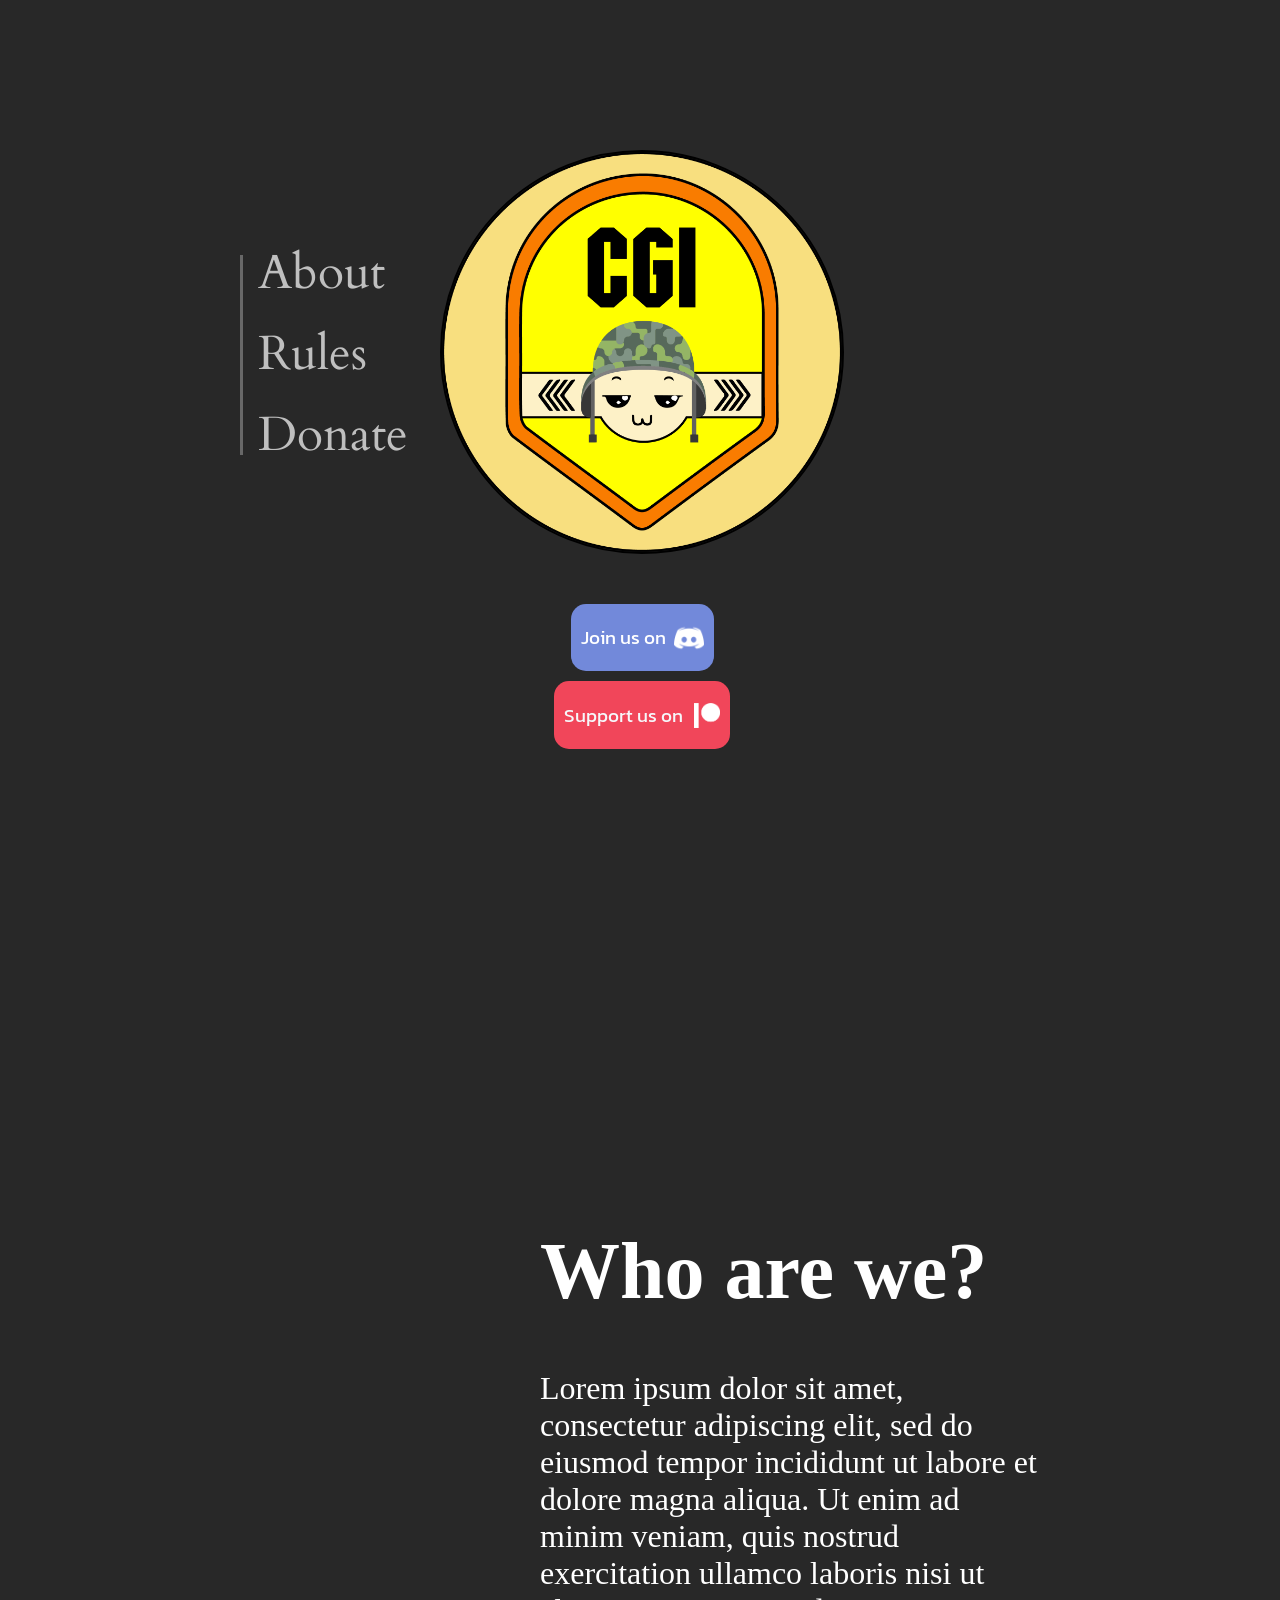
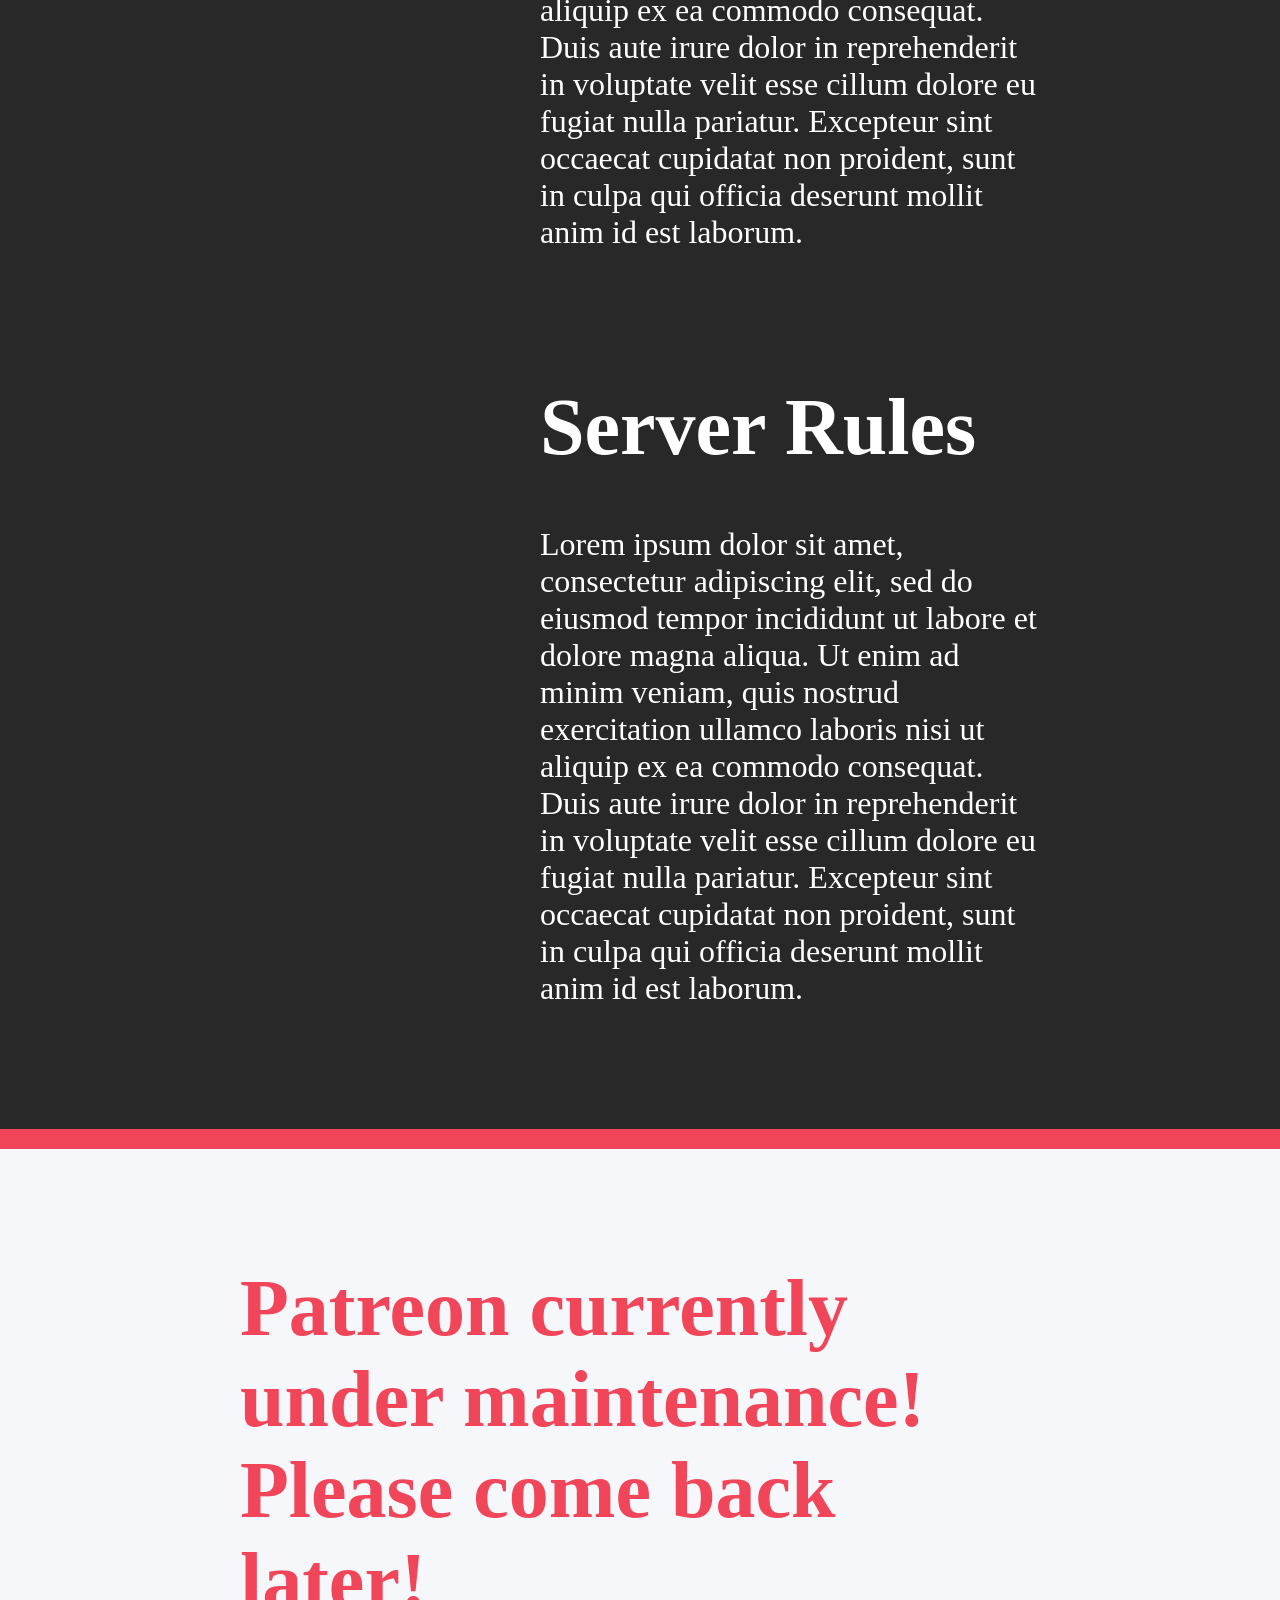
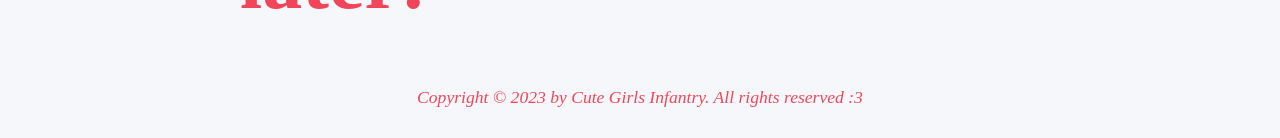
==== index.html @ 4879b79c "Initial commit" ====
<!DOCTYPE html>
<html>

<head>
	<meta http-equiv="content-type" content="text/html; charset=UTF-8" />
	<meta name="keywords" content="" />
	<meta name="description" content="" />
	<link rel='stylesheet' href='style.css'>
	<link rel="stylesheet" href="https://cdnjs.cloudflare.com/ajax/libs/font-awesome/4.7.0/css/font-awesome.min.css">
	<link rel="preconnect" href="https://fonts.googleapis.com">
	<link rel="preconnect" href="https://fonts.gstatic.com" crossorigin>
	<link href="https://fonts.googleapis.com/css2?family=Cardo:wght@400;700&family=Kanit&display=swap" rel="stylesheet">
	<script src="script.js"></script>
	<title>Cute Girls Infantry</title>
	<link rel='icon' href="cgi_logo.png">
</head>

<body>
	<div id='main'>
		<!--Progress bar marking scroll position and navigation bar.-->
		<p id="scroll_message">Scroll down for more...</p>
		<div id="NAV">
			<div id="ProgBar">
				<div id="ProgMarker"></div>
			</div>
			<nav id="nav-bar">
				<a class="nav-link" href="#About_Section">About</a>
				<a class="nav-link" href="#Rules_Section">Rules</a>
				<a class="nav-link" href="#Patreon_Section">Donate</a>
			</nav>
		</div>

		<!--Contains the logo and the discord button.-->
		<div id="Logo_Section">
			<a href="steam://rungameid/393380// +connect 148.251.50.244:7787" id='logolink'>
				<img src="cgi_logo.png" id="cgilogo" loading="lazy">
			</a>
			<a href="https://discord.gg/nPWeBhBh7z" id="discordlink" onmouseover="discordHover()" onmouseout="discordLeave()">
				<div id="discordbutton">
					<p>Join us on</p>
					<img src="discord.png" id="discordlogo">
				</div>
			</a>
			<a href="https://www.patreon.com/cutegirlsinfantry" id="patreonlink">
				<div id="patreonbutton">
					<p>Support us on</p>
					<img src="patreon.png" id="patreonlogo">
				</div>
			</a>
		</div>

		<div id='About_Section' class='main-section'>
			<h1>Who are we?</h1>
			<p>Lorem ipsum dolor sit amet, consectetur adipiscing elit, sed do eiusmod tempor incididunt ut labore et dolore
				magna aliqua. Ut enim ad minim veniam, quis nostrud exercitation ullamco laboris nisi ut aliquip ex ea commodo
				consequat. Duis aute irure dolor in reprehenderit in voluptate velit esse cillum dolore eu fugiat nulla
				pariatur.
				Excepteur sint occaecat cupidatat non proident, sunt in culpa qui officia deserunt mollit anim id est laborum.
			</p>
		</div>

		<div id='Rules_Section' class='main-section'>
			<h1>Server Rules</h1>
			<p>Lorem ipsum dolor sit amet, consectetur adipiscing elit, sed do eiusmod tempor incididunt ut labore et dolore
				magna aliqua. Ut enim ad minim veniam, quis nostrud exercitation ullamco laboris nisi ut aliquip ex ea commodo
				consequat. Duis aute irure dolor in reprehenderit in voluptate velit esse cillum dolore eu fugiat nulla
				pariatur.
				Excepteur sint occaecat cupidatat non proident, sunt in culpa qui officia deserunt mollit anim id est laborum.
			</p>
		</div>
	</div>
	<footer id="Patreon_Section">
		<div id="footer_information">
			<h1>Patreon currently under maintenance! Please come back later!</h1>
		</div>
		<address>Copyright © 2023 by Cute Girls Infantry. All rights reserved :3</address>
	</footer>
</body>

<!--https://discord.gg/nPWeBhBh7z-->

</html>
---- style.css ----
:root {
	--background1: #282828;
	--main: #fec40b;
	--accent1: #FFCC24;
	--accent2: #B38A04;
	--discord: #7289da;
	--patreonBackground: #f6f7fa;
	--patreonMain: #f1465a;
	--gray1: rgba(0, 0, 0, 0.1);
  --gray2: rgba(0, 0, 0, 0.2);
  --gray3: rgba(0, 0, 0, 0.3);
  --gray4: rgba(0, 0, 0, 0.4);
  --gray5: rgba(0, 0, 0, 0.5);
}

/*Makes it so clicking links to elements smoothly scrolls to them instead of teleporting.*/
@media (prefers-reduced-motion: no-preference) {
  * {
    scroll-behavior: smooth;
  }
}

html {
	box-sizing: border-box;
	display: flex;
	justify-content: center;
}

body {
	width: 100%;
	margin: 0;
	background: var(--background1);
	display: flex;
	flex-direction: column;
	align-items: center;
}

#scroll_message {
	position: absolute;
	justify-self: center;
	top: 90vh;
	
	font-family: 'Kanit', sans-serif;
	font-size: 2rem;
	color: white;
	opacity: 0.7;

	transition: all 0.4s ease-in-out;
}

#scroll_message:hover {
	cursor: default;
}

#main {
	width: 60%;
	min-width: 800px;
}

#NAV {
	position: sticky;
	top: calc(50vh - 210px);
	display: flex;
	flex-direction: row;
	align-content: center;
	margin-bottom: 20px;
}

#ProgBar {
	margin-top: 15px;
	width: 3px;
	background: rgba(255, 255, 255, 0.3);
	height: 200px;
}

#ProgMarker {
	width: 3px;
	background: white;
}

#nav-bar {
	top: calc(50vh - 200px);
	margin-left: 15px;
	display: flex;
	flex-direction: column;
}

.nav-link {
	margin-top: 1rem;
	
	text-decoration: none;
	color: white;
	font-family: 'Cardo', serif;
	font-size: 3rem;
	
	opacity: 0.7;
	transition: all 0.4s ease-in-out;
}

.nav-link:first-of-type {
	margin-top: 0;
}

#nav-bar:hover > .nav-link {
	opacity: 0.1;
}

#nav-bar:hover > .nav-link:hover {
	opacity: 1;
}

#Logo_Section {
	position: absolute;
	top: calc(50vh - 300px);
	left: calc(50vw - 200px);

	display: flex;
	flex-direction: column;
	justify-content: center;
	align-items: center;
}

/*Changes the dimensions of the CGI logo*/
#cgilogo {
	width: 400px;
	height: 400px;
}

/*The link element around the CGI logo*/
#logolink {
	width: 400px;
	height: 400px;
	border-radius: 50%;
	border: 2px solid black;
	transition: box-shadow 0.2s ease-in-out;
}

#logolink:hover {
	box-shadow: 10px 10px 10px rgba(0, 0, 0, 0.3);
}

#discordlink {
	background: var(--discord);
	padding-left: 10px;
	padding-right: 10px;
	border-radius: 15px;
	margin-top: 50px;

	text-decoration: none;
	transition: all 0.2s ease-in-out;
}

#discordlink:hover {
	box-shadow: 5px 5px 5px rgba(0, 0, 0, 0.3);
}

#discordbutton {
	display: flex;
	justify-content: center;
	align-items: center;
}

#discordbutton > p {
	color: white;
	font-family: 'Kanit', sans-serif;
	font-size: 1.2rem;
	margin-right: 0.5rem;
}

#discordlogo {
	height: 30px;
}

#patreonlink {
	background: var(--patreonMain);
	padding-left: 10px;
	padding-right: 10px;
	border-radius: 15px;
	margin-top: 10px;

	text-decoration: none;
	transition: all 0.2s ease-in-out;
}

#patreonlink:hover {
	box-shadow: 5px 5px 5px rgba(0, 0, 0, 0.3);
}

#patreonbutton {
	display: flex;
	justify-content: center;
	align-items: center;
}

#patreonbutton > p {
	color: var(--patreonBackground);
	font-family: 'Kanit', sans-serif;
	font-size: 1.2rem;
	margin-right: 0.7rem;
}

#patreonlogo {
	height: 25px;
}

.main-section {
	padding-top: 5vh;
	margin-left: 300px;
	color: white;
}

#About_Section {
	margin-top: 100vh;
	color: white;
}

h1 {
	font-size: 5rem;
}

.main-section > p {
	font-size: 2rem;
}

footer {
	box-sizing: border-box;
	margin-top: 10vh;
	padding: 60px;
	padding-bottom: 30px;
	width: 100%;
	color: var(--patreonMain);
	background: var(--patreonBackground);
	border-top: 20px solid var(--patreonMain);
}

#footer_information {
	justify-content: center;
	max-width: 60vw;
	min-width: 800px;
	margin: auto;
}

address {
	text-align: center;
	margin-top: 60px;
	font-size: 1.1rem;
}

@keyframes discordRotate {
	0% {transform: rotate(0deg);}
	15% {transform: rotate(-25deg);}
	75% {transform: rotate(385deg);}
	100% {transform: rotate(360deg);}
}
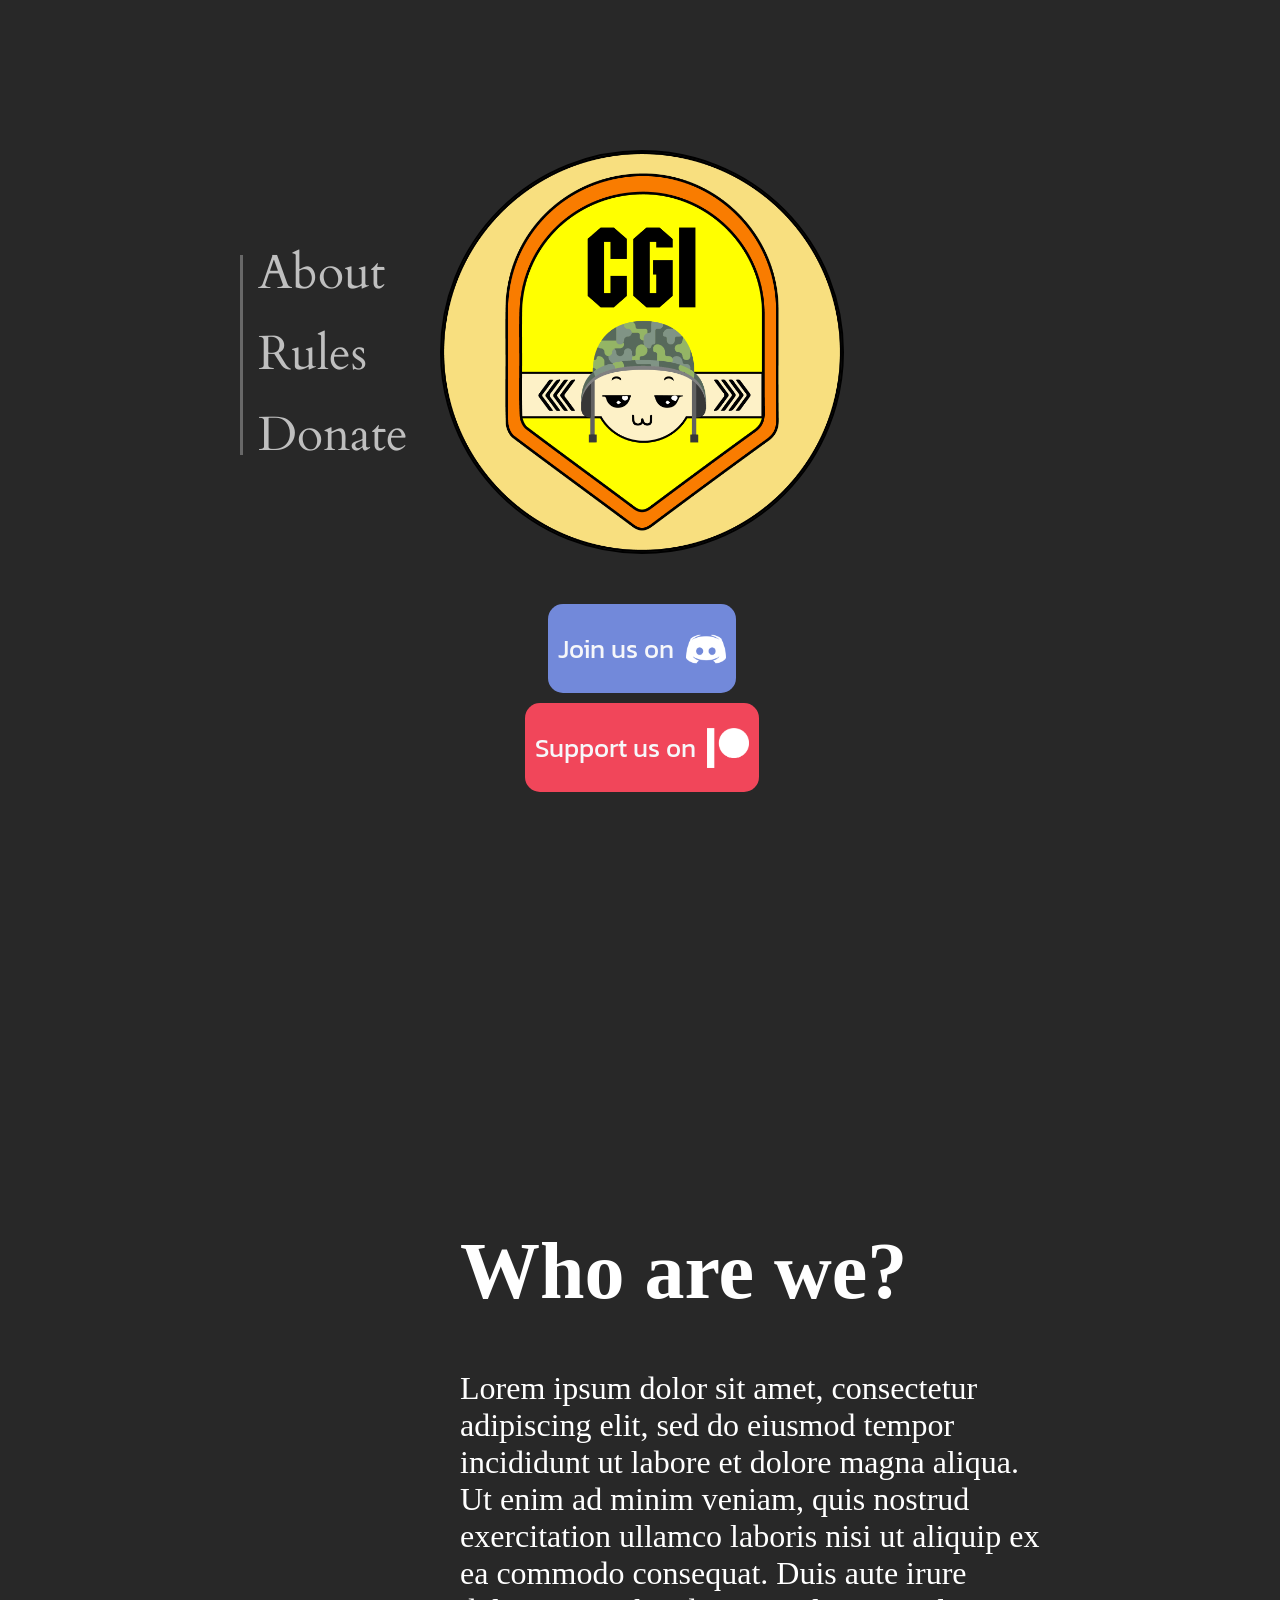
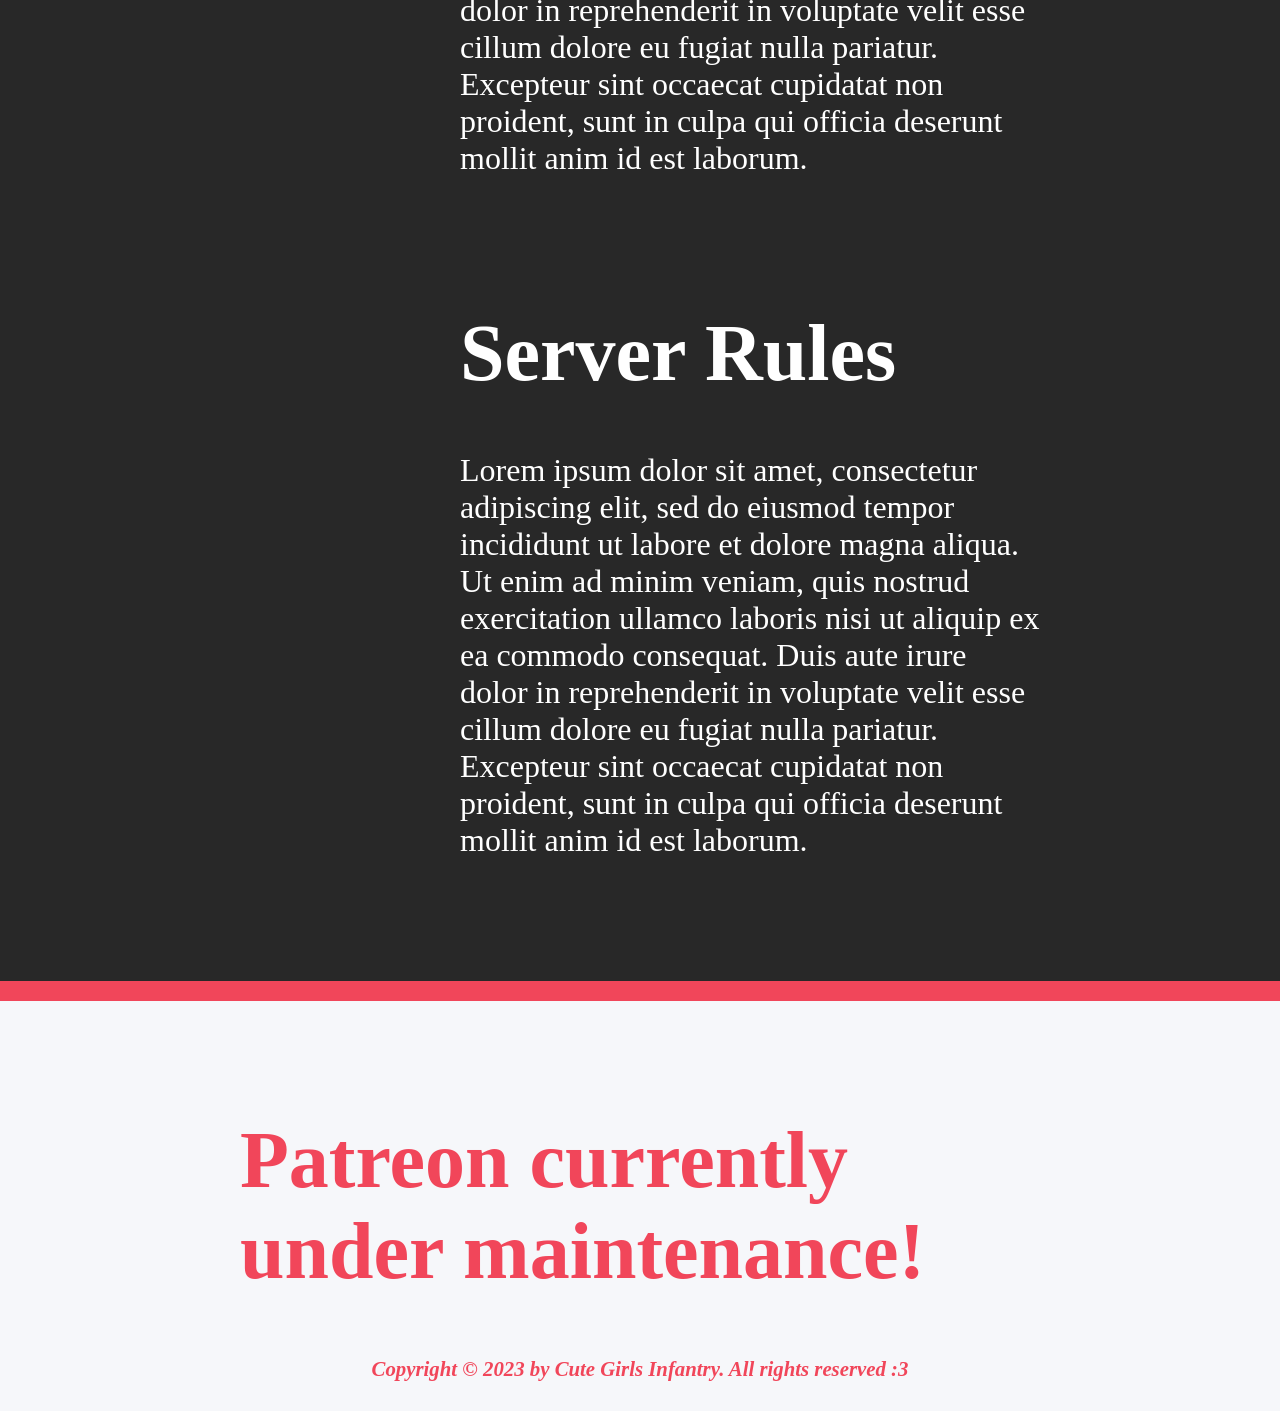
==== commit 98f8449f: "Cleaned up CSS a bit, changed footer text." ====
--- a/index.html
+++ b/index.html
@@ -36,15 +36,15 @@
 				<img src="cgi_logo.png" id="cgilogo" loading="lazy">
 			</a>
 			<a href="https://discord.gg/nPWeBhBh7z" id="discordlink" onmouseover="discordHover()" onmouseout="discordLeave()">
-				<div id="discordbutton">
-					<p>Join us on</p>
-					<img src="discord.png" id="discordlogo">
+				<div id="discordbutton" class="button-div">
+					<p class="button-text">Join us on</p>
+					<img src="discord.png" id="discordlogo" class="button-logo">
 				</div>
 			</a>
 			<a href="https://www.patreon.com/cutegirlsinfantry" id="patreonlink">
-				<div id="patreonbutton">
-					<p>Support us on</p>
-					<img src="patreon.png" id="patreonlogo">
+				<div id="patreonbutton" class="button-div">
+					<p class="button-text">Support us on</p>
+					<img src="patreon.png" class="button-logo">
 				</div>
 			</a>
 		</div>
@@ -71,7 +71,7 @@
 	</div>
 	<footer id="Patreon_Section">
 		<div id="footer_information">
-			<h1>Patreon currently under maintenance! Please come back later!</h1>
+			<h1>Patreon currently under maintenance!</h1>
 		</div>
 		<address>Copyright © 2023 by Cute Girls Infantry. All rights reserved :3</address>
 	</footer>
--- a/style.css
+++ b/style.css
@@ -154,21 +154,24 @@
 	box-shadow: 5px 5px 5px rgba(0, 0, 0, 0.3);
 }
 
-#discordbutton {
+.button-div {
 	display: flex;
 	justify-content: center;
 	align-items: center;
 }
 
+.button-text {
+	font-family: 'Kanit', sans-serif;
+	font-size: 1.6rem;
+	margin-right: 0.7rem;
+}
+
+.button-logo {
+	height: 40px;
+}
+
 #discordbutton > p {
-	color: white;
-	font-family: 'Kanit', sans-serif;
-	font-size: 1.2rem;
-	margin-right: 0.5rem;
-}
-
-#discordlogo {
-	height: 30px;
+	color: var(--patreonBackground);
 }
 
 #patreonlink {
@@ -186,26 +189,13 @@
 	box-shadow: 5px 5px 5px rgba(0, 0, 0, 0.3);
 }
 
-#patreonbutton {
-	display: flex;
-	justify-content: center;
-	align-items: center;
-}
-
 #patreonbutton > p {
 	color: var(--patreonBackground);
-	font-family: 'Kanit', sans-serif;
-	font-size: 1.2rem;
-	margin-right: 0.7rem;
-}
-
-#patreonlogo {
-	height: 25px;
 }
 
 .main-section {
 	padding-top: 5vh;
-	margin-left: 300px;
+	margin-left: 220px;
 	color: white;
 }
 
@@ -243,7 +233,8 @@
 address {
 	text-align: center;
 	margin-top: 60px;
-	font-size: 1.1rem;
+	font-size: 1.3rem;
+	font-weight: 600;
 }
 
 @keyframes discordRotate {
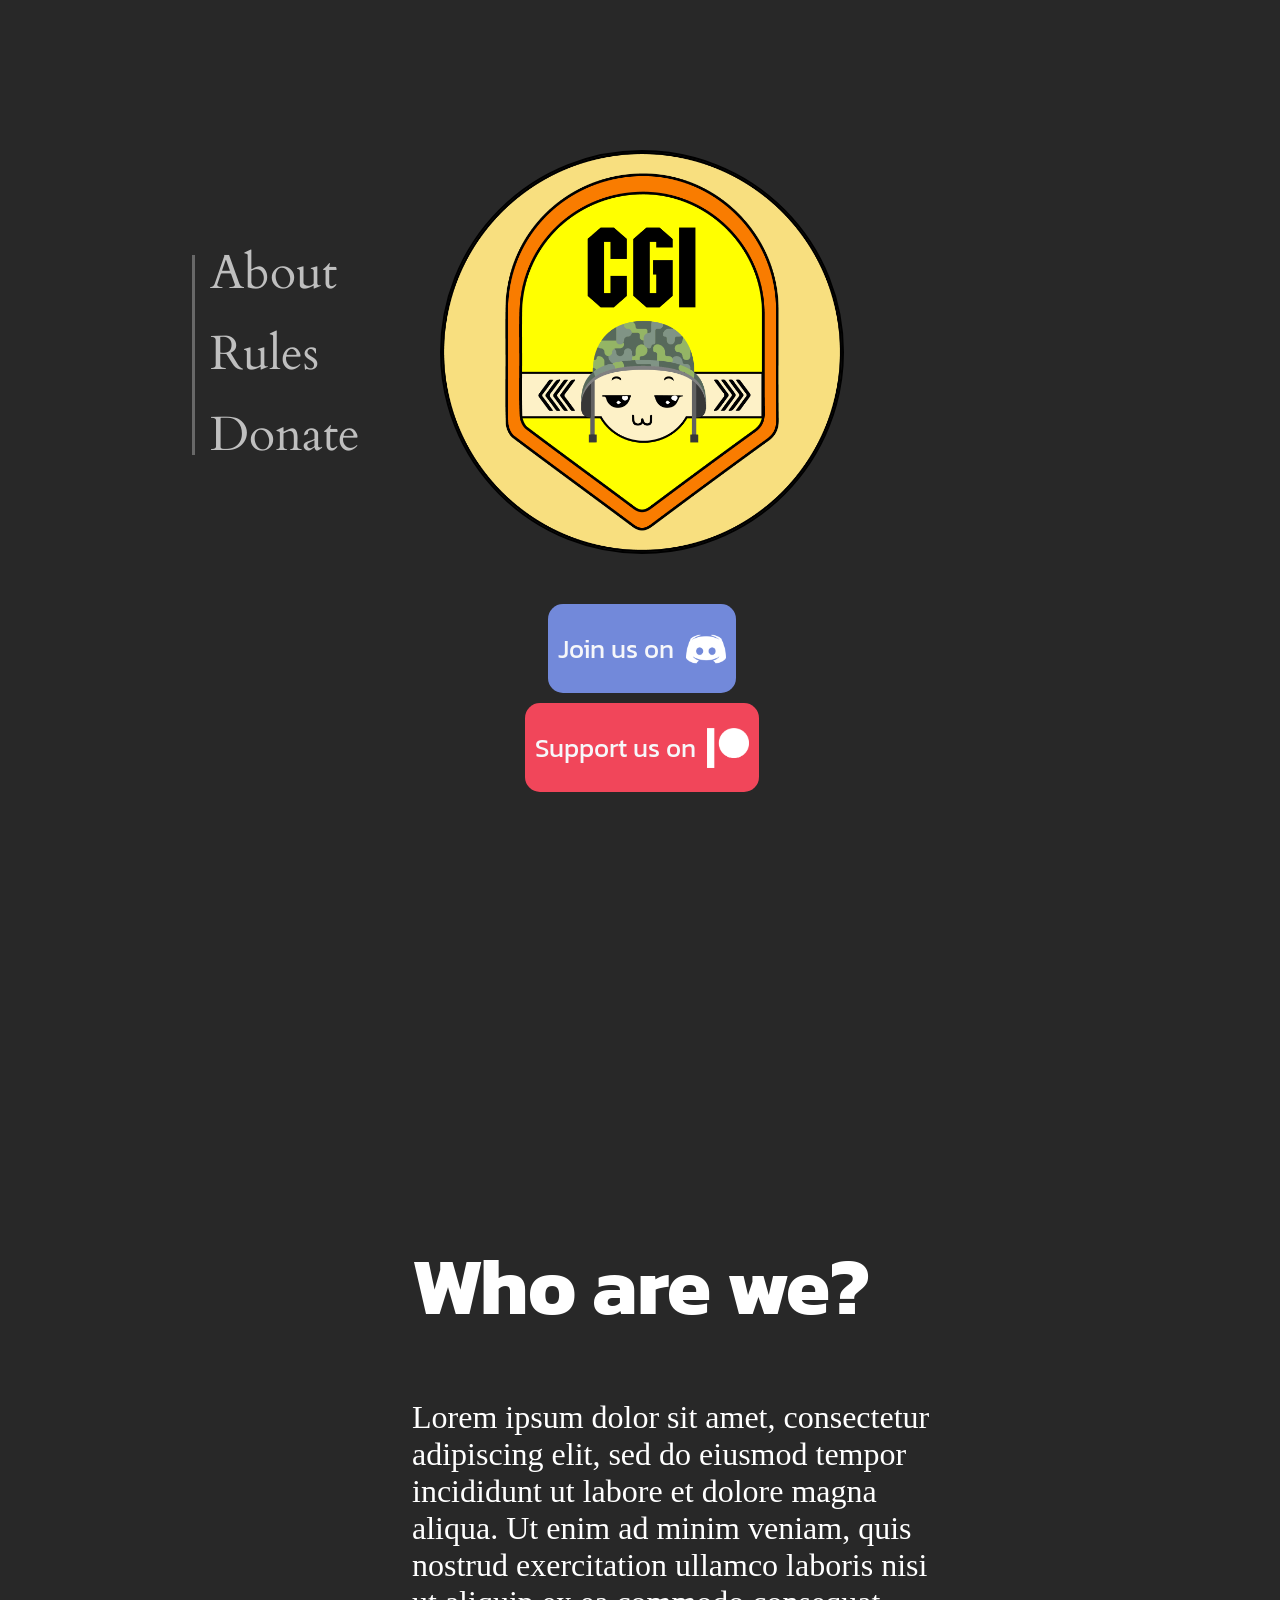
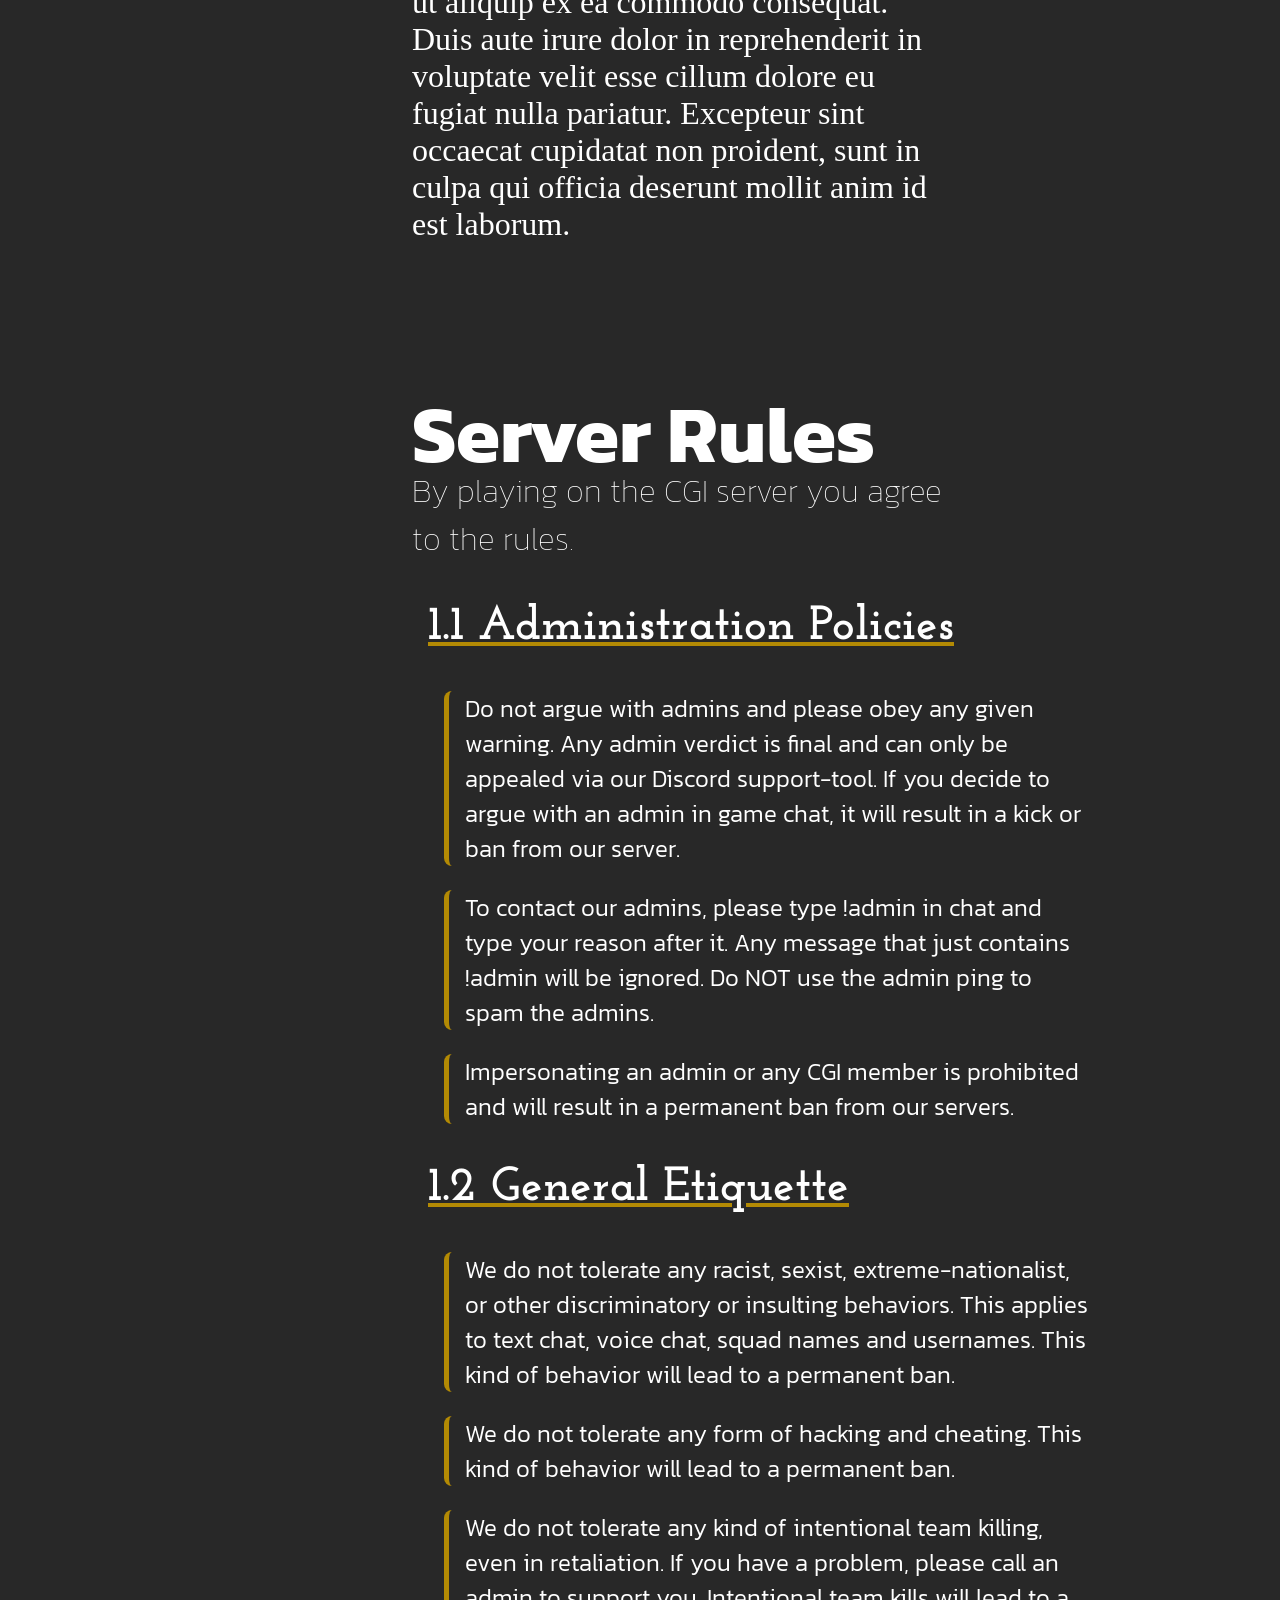
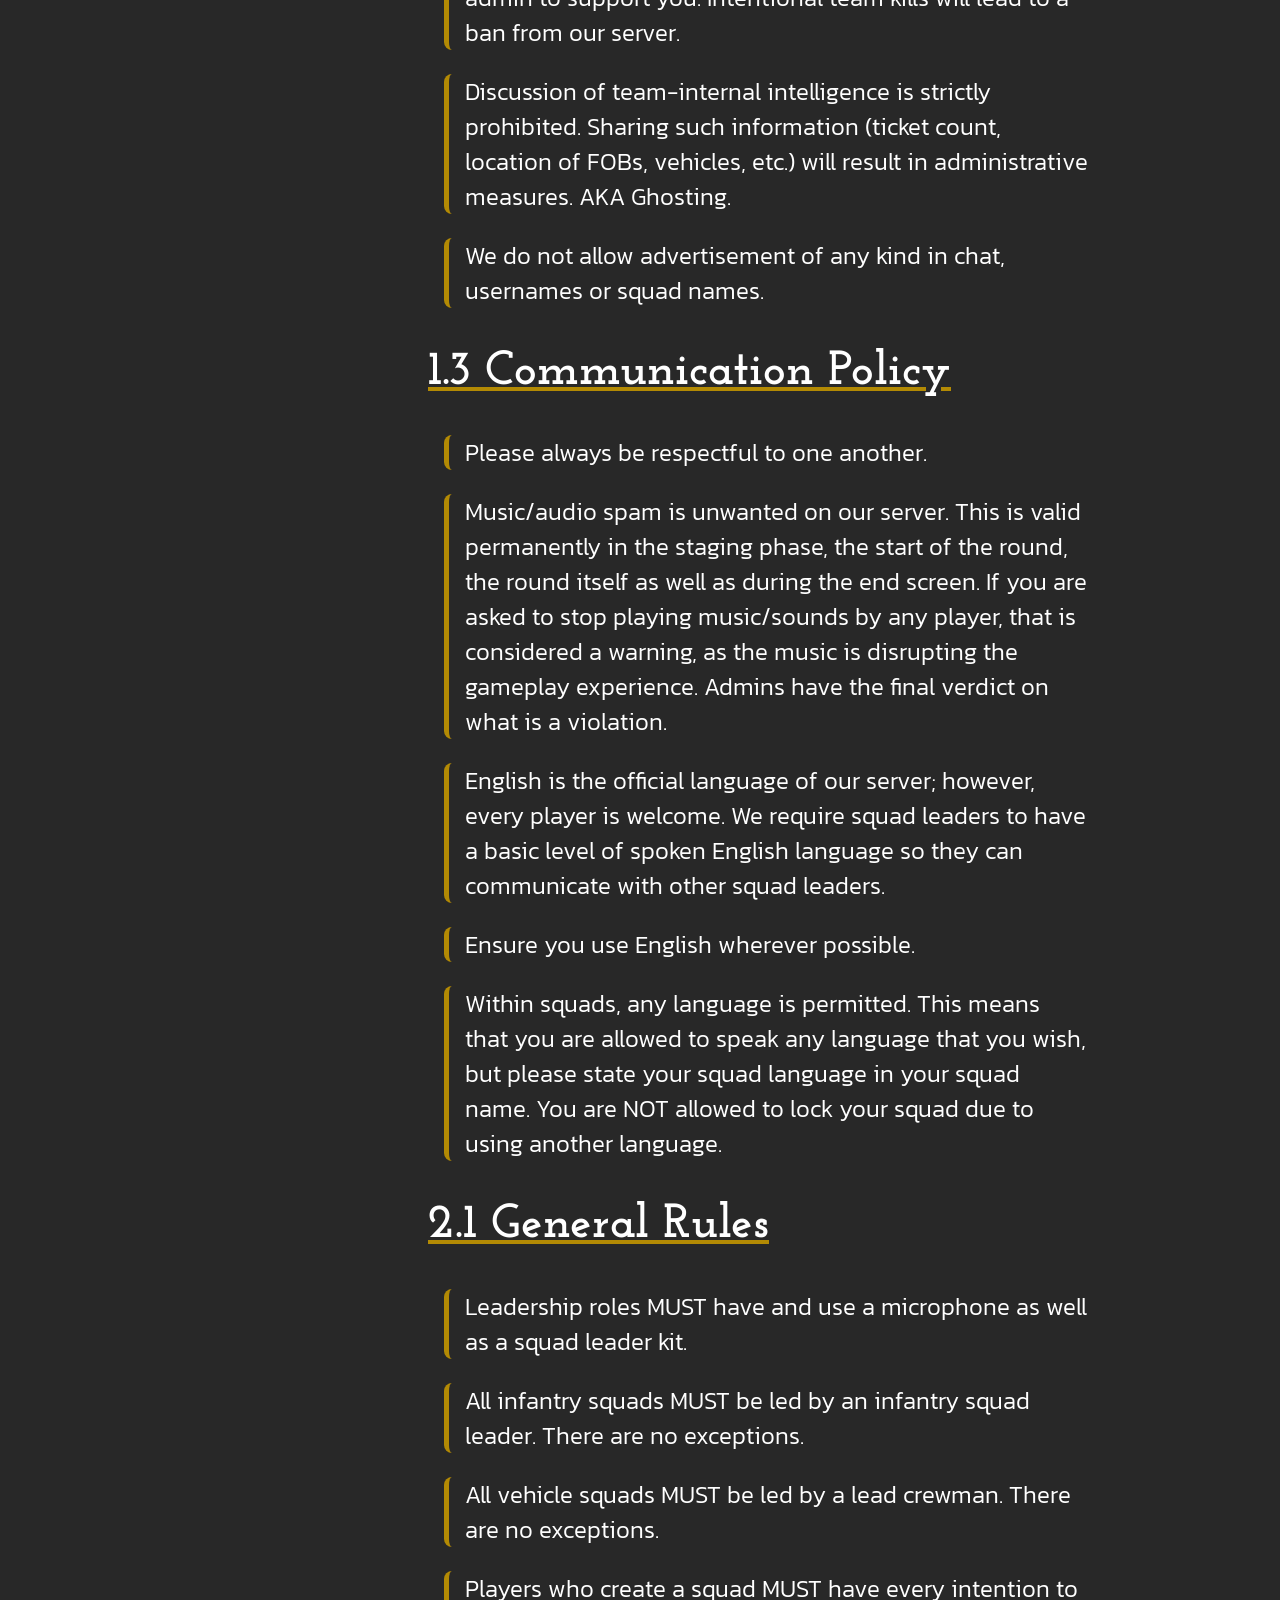
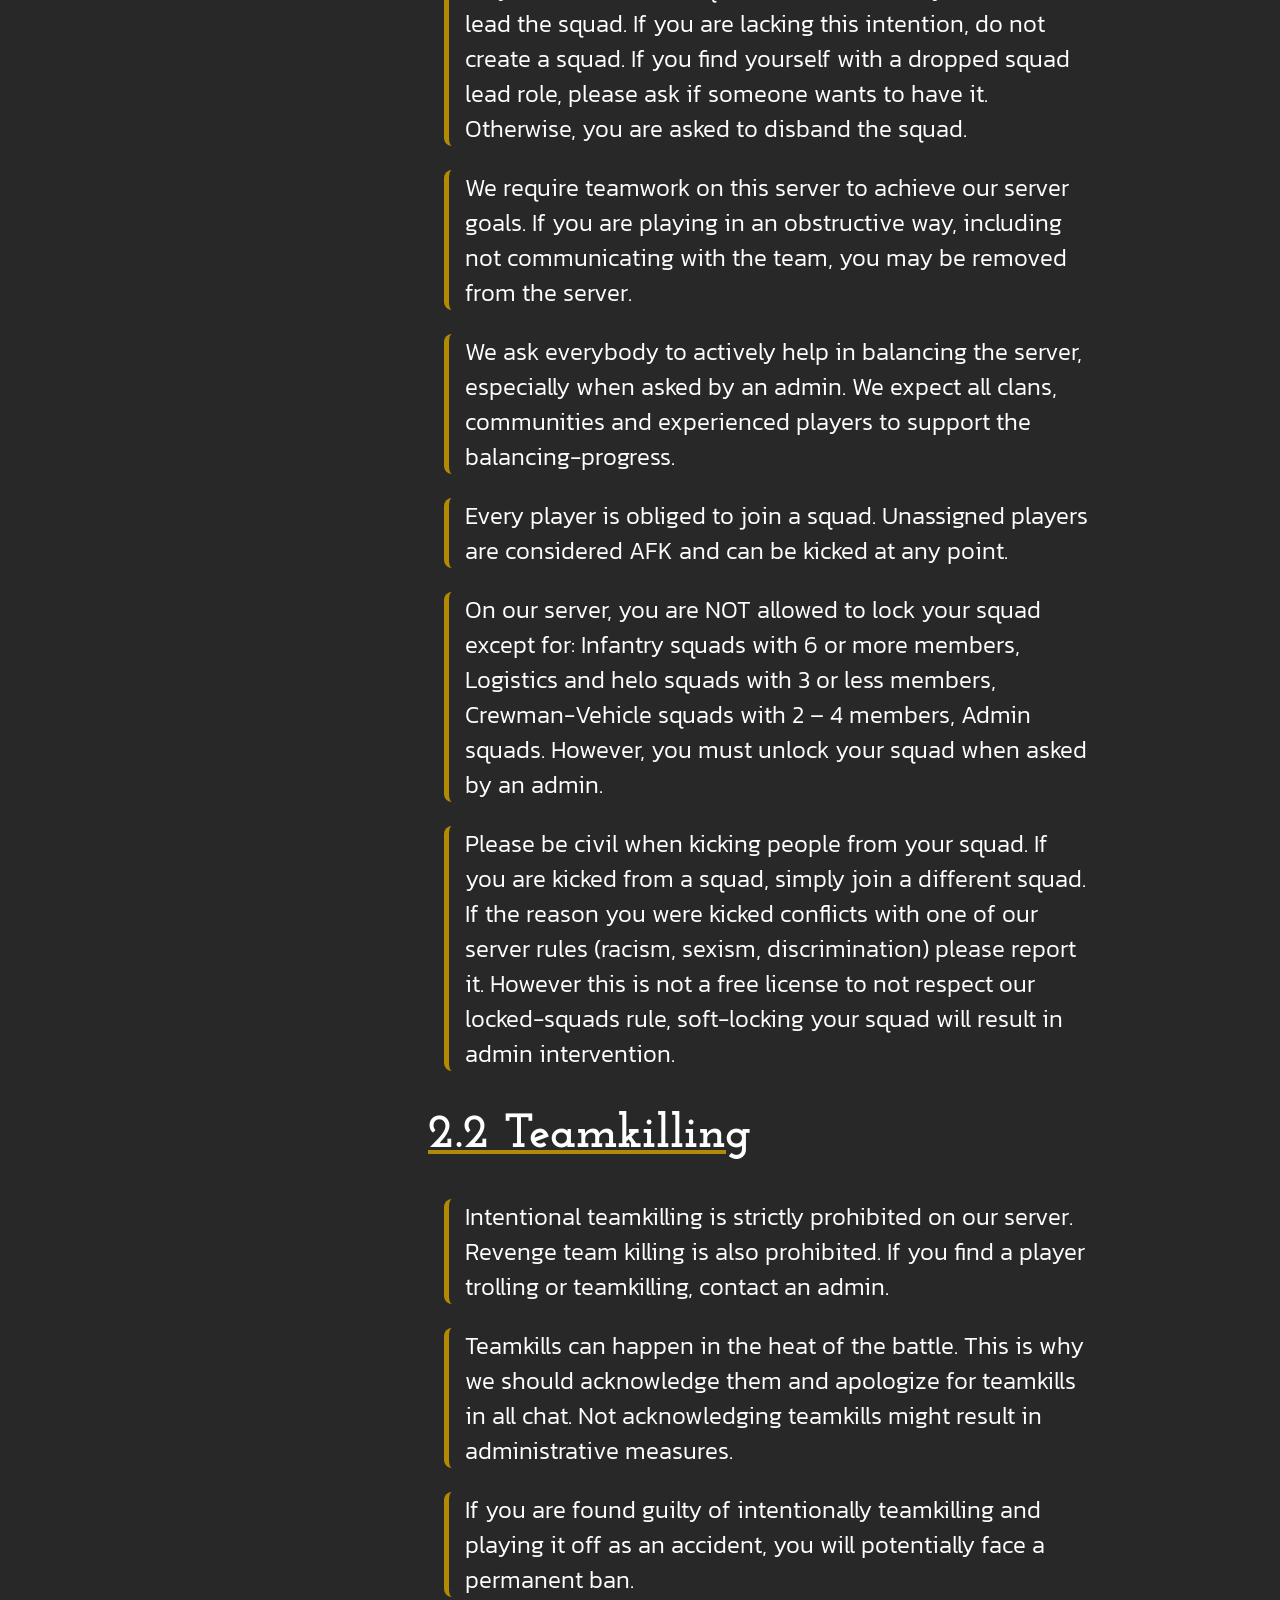
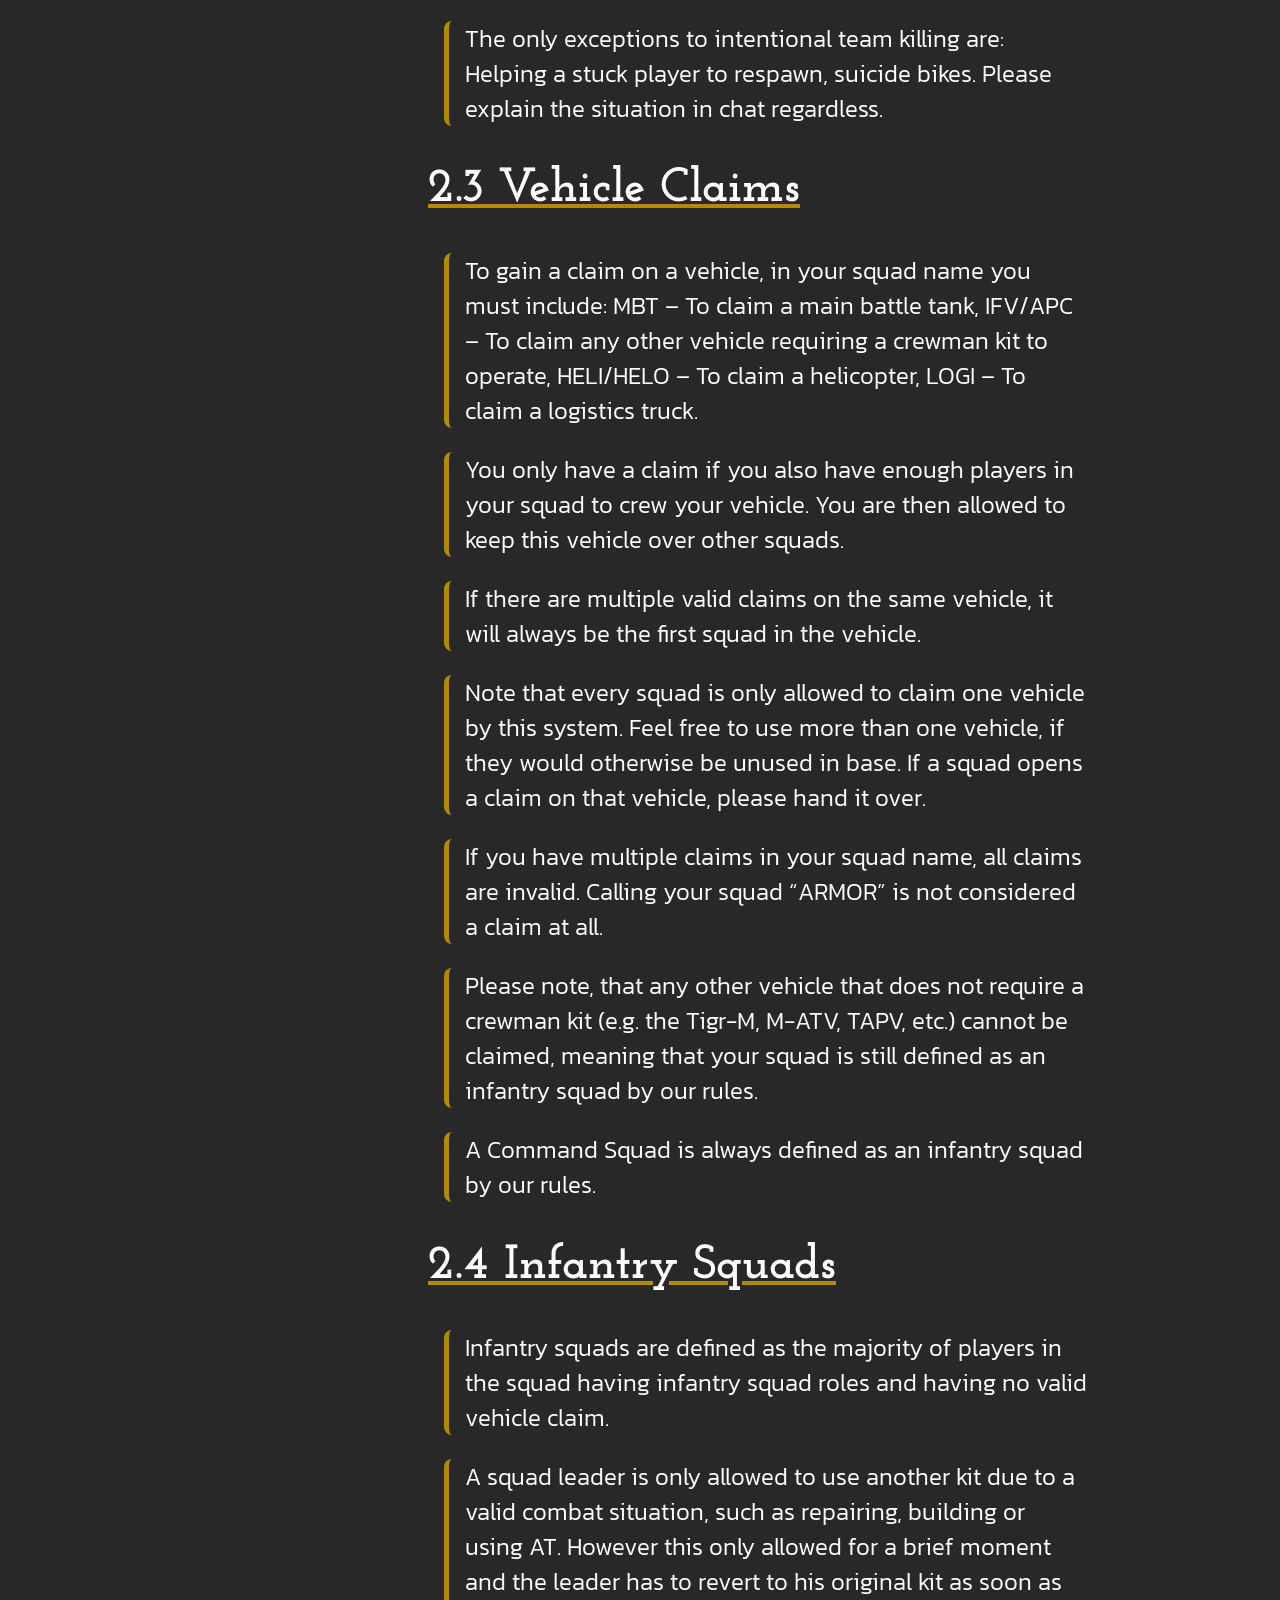
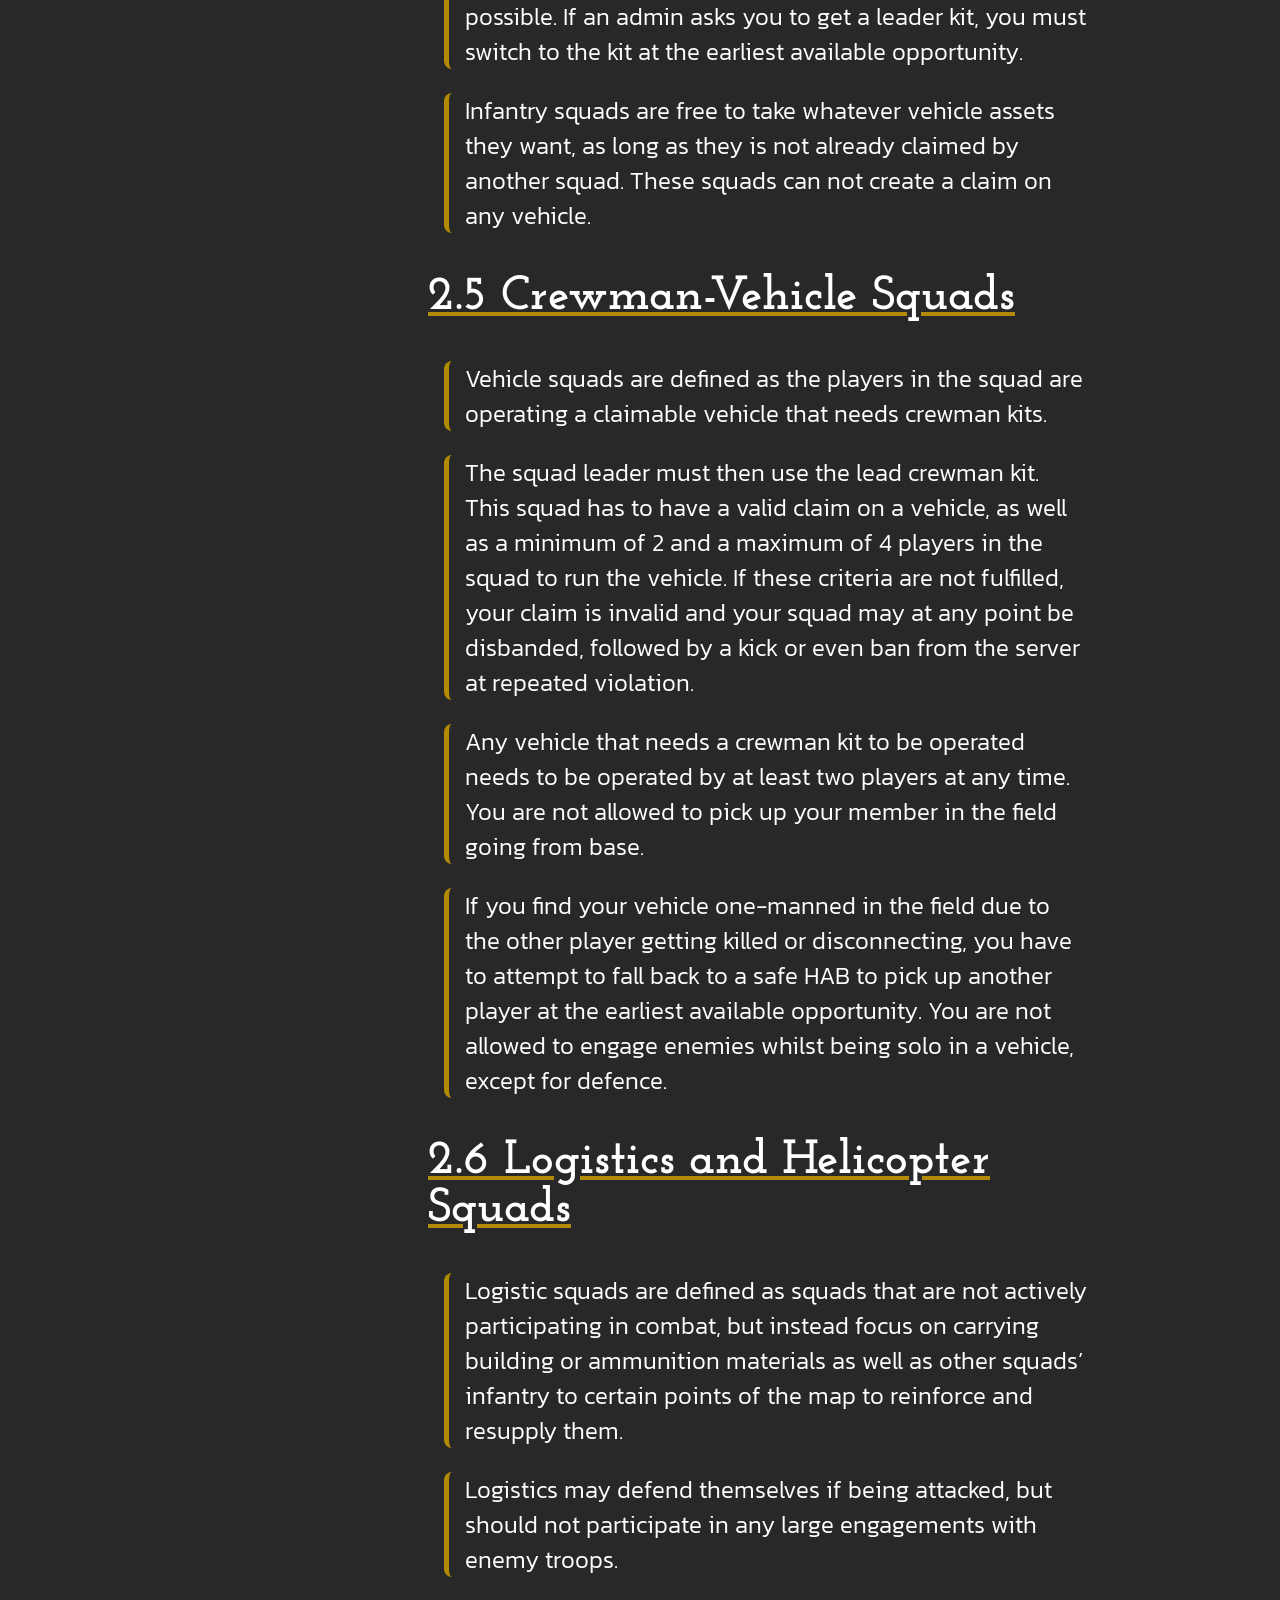
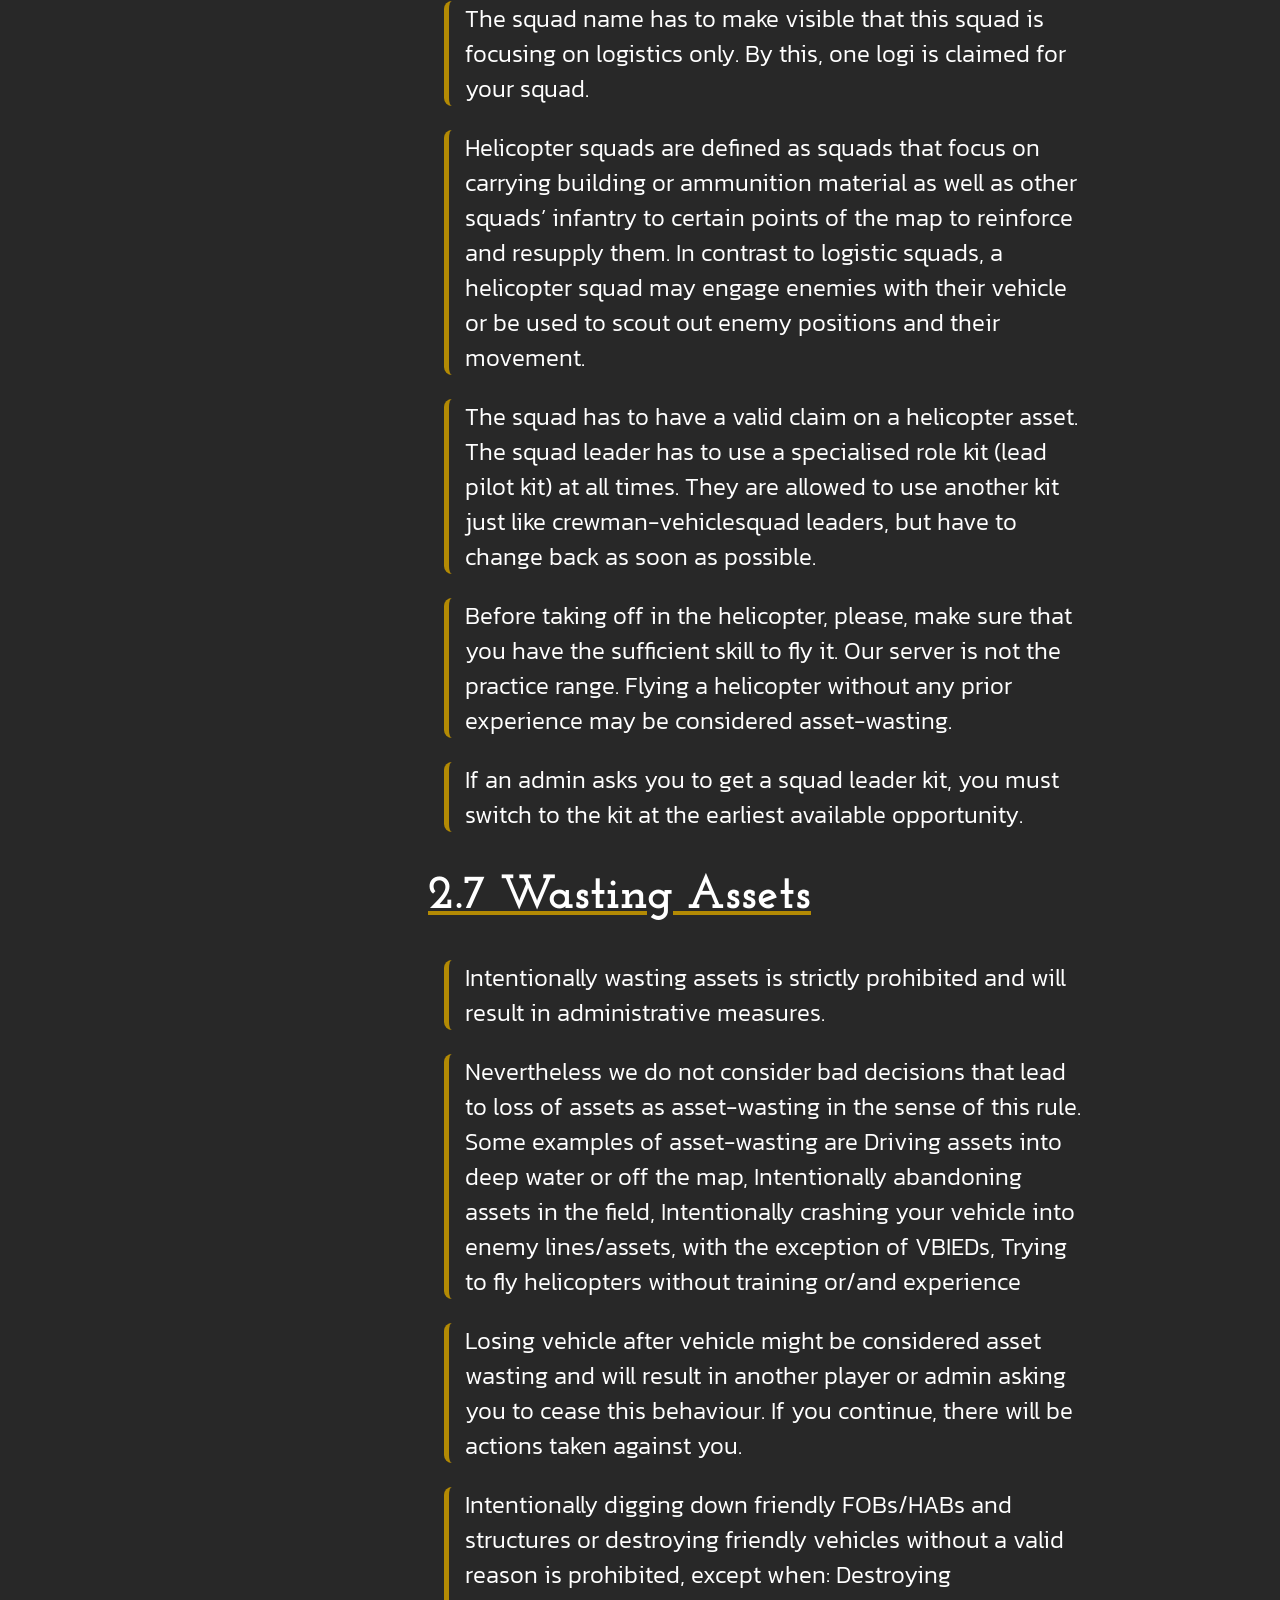
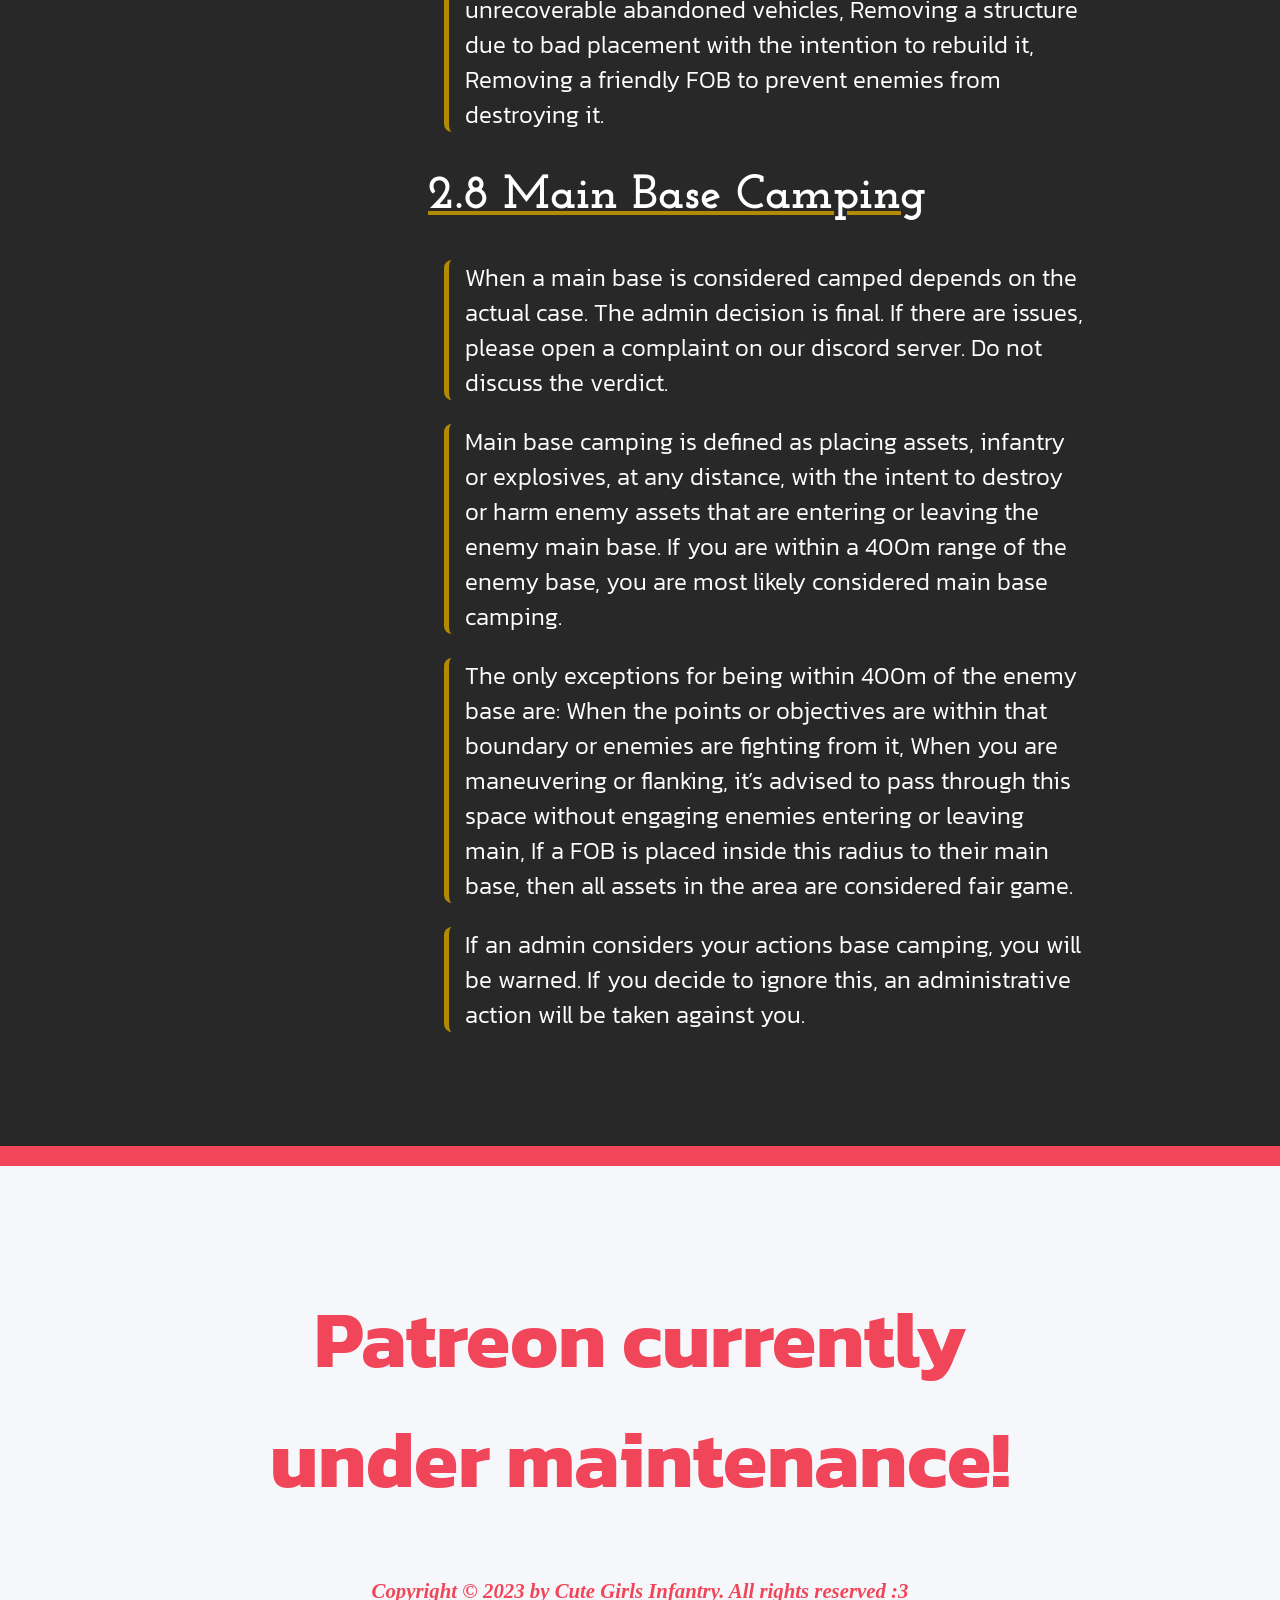
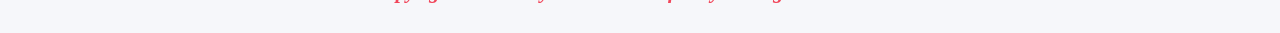
==== commit 02d3e803: "Forgot to do commits along the way so uh, changed a lot of stuff :)" ====
--- a/index.html
+++ b/index.html
@@ -3,21 +3,25 @@
 
 <head>
 	<meta http-equiv="content-type" content="text/html; charset=UTF-8" />
-	<meta name="keywords" content="" />
-	<meta name="description" content="" />
+	<meta name="viewport" content="width=device-width, initial-scale=0">
+
+	<link rel='icon' href="cgi_logo.png">
+	<title>[CGI] Cute Girls Infantry Community Website nyaaa~~!</title>
+	<meta name="description"
+		content="We're a community of cute girls dedicated to either making you cringe or have great fun! We run our own server in Squad for all your uwu needs :3" />
+	<meta rel="image_src" href="cgi_logo.png" />
 	<link rel='stylesheet' href='style.css'>
 	<link rel="stylesheet" href="https://cdnjs.cloudflare.com/ajax/libs/font-awesome/4.7.0/css/font-awesome.min.css">
 	<link rel="preconnect" href="https://fonts.googleapis.com">
 	<link rel="preconnect" href="https://fonts.gstatic.com" crossorigin>
-	<link href="https://fonts.googleapis.com/css2?family=Cardo:wght@400;700&family=Kanit&display=swap" rel="stylesheet">
+	<link <link
+		href="https://fonts.googleapis.com/css2?family=Cardo:wght@400;700&family=Josefin+Slab:wght@100;200;300;400;500;600;700&family=Kanit:wght@100;200;300;400;500;600;700;800;900&display=swap"
+		rel="stylesheet">
 	<script src="script.js"></script>
-	<title>Cute Girls Infantry</title>
-	<link rel='icon' href="cgi_logo.png">
 </head>
 
 <body>
 	<div id='main'>
-		<!--Progress bar marking scroll position and navigation bar.-->
 		<p id="scroll_message">Scroll down for more...</p>
 		<div id="NAV">
 			<div id="ProgBar">
@@ -30,18 +34,19 @@
 			</nav>
 		</div>
 
-		<!--Contains the logo and the discord button.-->
 		<div id="Logo_Section">
-			<a href="steam://rungameid/393380// +connect 148.251.50.244:7787" id='logolink'>
+			<a id='logolink'>
+				<input type="button" onclick="playAudio()"></button>
+				<audio id="audio" src="CGI_Reporting.mp3"></audio>
 				<img src="cgi_logo.png" id="cgilogo" loading="lazy">
 			</a>
-			<a href="https://discord.gg/nPWeBhBh7z" id="discordlink" onmouseover="discordHover()" onmouseout="discordLeave()">
+			<a href="\\cgi-clan.eu/discord" id="discordlink" onmouseover="discordHover()" onmouseout="discordLeave()">
 				<div id="discordbutton" class="button-div">
 					<p class="button-text">Join us on</p>
 					<img src="discord.png" id="discordlogo" class="button-logo">
 				</div>
 			</a>
-			<a href="https://www.patreon.com/cutegirlsinfantry" id="patreonlink">
+			<a href="#Patreon_Section" id="patreonlink">
 				<div id="patreonbutton" class="button-div">
 					<p class="button-text">Support us on</p>
 					<img src="patreon.png" class="button-logo">
@@ -61,12 +66,253 @@
 
 		<div id='Rules_Section' class='main-section'>
 			<h1>Server Rules</h1>
-			<p>Lorem ipsum dolor sit amet, consectetur adipiscing elit, sed do eiusmod tempor incididunt ut labore et dolore
-				magna aliqua. Ut enim ad minim veniam, quis nostrud exercitation ullamco laboris nisi ut aliquip ex ea commodo
-				consequat. Duis aute irure dolor in reprehenderit in voluptate velit esse cillum dolore eu fugiat nulla
-				pariatur.
-				Excepteur sint occaecat cupidatat non proident, sunt in culpa qui officia deserunt mollit anim id est laborum.
-			</p>
+			<p id="rule-agreement">By playing on the CGI server you agree to the rules.</p>
+
+			<!--1.1 Administration Policies-->
+			<div class="rule-container">
+				<h2>1.1 Administration Policies</h2>
+				<p>Do not argue with admins and please obey any given warning. Any
+					admin verdict is final and can only be appealed via our Discord
+					support-tool. If you decide to argue with an admin in game chat,
+					it will result in a kick or ban from our server.</p>
+				<p>To contact our admins, please type !admin in chat and type your
+					reason after it. Any message that just contains !admin will be
+					ignored. Do NOT use the admin ping to spam the admins.</p>
+				<p>Impersonating an admin or any CGI member is prohibited and will
+					result in a permanent ban from our servers.</p>
+			</div>
+
+			<!--1.2 General Etiquette-->
+			<div class="rule-container">
+				<h2>1.2 General Etiquette</h2>
+				<p>We do not tolerate any racist, sexist, extreme-nationalist, or other
+					discriminatory or insulting behaviors. This applies to text chat,
+					voice chat, squad names and usernames. This kind of behavior will
+					lead to a permanent ban.</p>
+				<p>We do not tolerate any form of hacking and cheating. This kind of
+					behavior will lead to a permanent ban.</p>
+				<p>We do not tolerate any kind of intentional team killing, even in
+					retaliation. If you have a problem, please call an admin to support
+					you. Intentional team kills will lead to a ban from our server.</p>
+				<p>Discussion of team-internal intelligence is strictly prohibited.
+					Sharing such information (ticket count, location of FOBs, vehicles,
+					etc.) will result in administrative measures. AKA Ghosting.</p>
+				<p>We do not allow advertisement of any kind in chat, usernames or
+					squad names.</p>
+			</div>
+
+			<!--1.3 Communication Policy-->
+			<div class="rule-container">
+				<h2>1.3 Communication Policy</h2>
+				<p>Please always be respectful to one another.</p>
+				<p>Music/audio spam is unwanted on our server. This is valid
+					permanently in the staging phase, the start of the round, the round
+					itself as well as during the end screen. If you are asked to stop
+					playing music/sounds by any player, that is considered a warning, as
+					the music is disrupting the gameplay experience. Admins have the
+					final verdict on what is a violation.</p>
+				<p>English is the official language of our server; however, every
+					player is welcome. We require squad leaders to have a basic level of
+					spoken English language so they can communicate with other squad
+					leaders. </p>
+				<p>Ensure you use English wherever possible.</p>
+				<p>Within squads, any language is permitted. This means that
+					you are allowed to speak any language that you wish, but please state
+					your squad language in your squad name. You are NOT allowed to lock
+					your squad due to using another language.</p>
+			</div>
+
+			<!--2.1 General Rules-->
+			<div class="rule-container">
+				<h2>2.1 General Rules</h2>
+				<p>Leadership roles MUST have and use a microphone as well as a squad
+					leader kit.</p>
+				<p>All infantry squads MUST be led by an infantry squad leader. There
+					are no exceptions.</p>
+				<p>All vehicle squads MUST be led by a lead crewman. There are no
+					exceptions.</p>
+				<p>Players who create a squad MUST have every intention to lead the
+					squad. If you are lacking this intention, do not create a squad. If
+					you find yourself with a dropped squad lead role, please ask if
+					someone wants to have it. Otherwise, you are asked to disband the
+					squad.</p>
+				<p>We require teamwork on this server to achieve our server goals. If
+					you are playing in an obstructive way, including not communicating
+					with the team, you may be removed from the server.</p>
+				<p>We ask everybody to actively help in balancing the server,
+					especially when asked by an admin. We expect all clans, communities
+					and experienced players to support the balancing-progress.</p>
+				<p>Every player is obliged to join a squad. Unassigned players are
+					considered AFK and can be kicked at any point.</p>
+				<p>On our server, you are NOT allowed to lock your squad except for:
+					Infantry squads with 6 or more members,
+					Logistics and helo squads with 3 or less members,
+					Crewman-Vehicle squads with 2 – 4 members,
+					Admin squads.
+					However, you must unlock your squad when asked by an admin.</p>
+				<p>Please be civil when kicking people from your squad. If you are
+					kicked from a squad, simply join a different squad. If the reason you
+					were kicked conflicts with one of our server rules (racism, sexism,
+					discrimination) please report it. However this is not a free license
+					to not respect our locked-squads rule, soft-locking your squad will
+					result in admin intervention.</p>
+			</div>
+
+			<!--2.2 Teamkilling-->
+			<div class="rule-container">
+				<h2>2.2 Teamkilling</h2>
+				<p>Intentional teamkilling is strictly prohibited on our server.
+					Revenge team killing is also prohibited. If you find a player
+					trolling or teamkilling, contact an admin.</p>
+				<p>Teamkills can happen in the heat of the battle. This is why we
+					should acknowledge them and apologize for teamkills in all chat. Not
+					acknowledging teamkills might result in administrative measures.</p>
+				<p>If you are found guilty of intentionally teamkilling and playing it
+					off as an accident, you will potentially face a permanent ban.</p>
+				<p>The only exceptions to intentional team killing are:
+					Helping a stuck player to respawn, suicide bikes.
+					Please explain the situation in chat regardless.</p>
+			</div>
+
+			<!--2.3 Vehicle Claims-->
+			<div class="rule-container">
+				<h2>2.3 Vehicle Claims</h2>
+				<p>To gain a claim on a vehicle, in your squad name you must include:
+					MBT – To claim a main battle tank,
+					IFV/APC – To claim any other vehicle requiring a crewman kit to
+					operate,
+					HELI/HELO – To claim a helicopter,
+					LOGI – To claim a logistics truck.</p>
+				<p>You only have a claim if you also have enough players in your squad
+					to crew your vehicle. You are then allowed to keep this vehicle over
+					other squads.</p>
+				<p>If there are multiple valid claims on the same vehicle, it will
+					always be the first squad in the vehicle.</p>
+				<p>Note that every squad is only allowed to claim one vehicle by this
+					system. Feel free to use more than one vehicle, if they would
+					otherwise be unused in base. If a squad opens a claim on that
+					vehicle, please hand it over.</p>
+				<p>If you have multiple claims in your squad name, all claims are
+					invalid. Calling your squad “ARMOR” is not considered a claim at all.</p>
+				<p>Please note, that any other vehicle that does not require a crewman
+					kit (e.g. the Tigr-M, M-ATV, TAPV, etc.) cannot be claimed, meaning
+					that your squad is still defined as an infantry squad by our rules.
+				</p>
+				<p>A Command Squad is always defined as an infantry squad by our rules.</p>
+			</div>
+
+			<!--2.4 Infantry Squads-->
+			<div class="rule-container">
+				<h2>2.4 Infantry Squads</h2>
+				<p>Infantry squads are defined as the majority of players in the squad
+					having infantry squad roles and having no valid vehicle claim.</p>
+				<p>A squad leader is only allowed to use another kit due to a valid
+					combat situation, such as repairing, building or using AT. However
+					this only allowed for a brief moment and the leader has to revert to
+					his original kit as soon as possible. If an admin asks you to get a
+					leader kit, you must switch to the kit at the earliest available
+					opportunity.</p>
+				<p>Infantry squads are free to take whatever vehicle assets they want,
+					as long as they is not already claimed by another squad. These squads
+					can not create a claim on any vehicle.</p>
+			</div>
+
+			<!--2.5 Crewman-Vehicle Squads-->
+			<div class="rule-container">
+				<h2>2.5 Crewman-Vehicle Squads</h2>
+				<p>Vehicle squads are defined as the players in the squad are operating
+					a claimable vehicle that needs crewman kits.</p>
+				<p>The squad leader must then use the lead crewman kit. This squad has
+					to have a valid claim on a vehicle, as well as a minimum of 2 and a
+					maximum of 4 players in the squad to run the vehicle. If these
+					criteria are not fulfilled, your claim is invalid and your squad may
+					at any point be disbanded, followed by a kick or even ban from the
+					server at repeated violation.</p>
+				<p>Any vehicle that needs a crewman kit to be operated needs to be
+					operated by at least two players at any time. You are not allowed to
+					pick up your member in the field going from base.</p>
+				<p>If you find your vehicle one-manned in the field due to the other
+					player getting killed or disconnecting, you have to attempt to fall
+					back to a safe HAB to pick up another player at the earliest
+					available opportunity. You are not allowed to engage enemies whilst
+					being solo in a vehicle, except for defence.</p>
+			</div>
+
+			<!--2.6 Logistics and Helicopter Squads-->
+			<div class="rule-container">
+				<h2>2.6 Logistics and Helicopter Squads</h2>
+				<p>Logistic squads are defined as squads that are not actively
+					participating in combat, but instead focus on carrying building or
+					ammunition materials as well as other squads’ infantry to certain
+					points of the map to reinforce and resupply them.</p>
+				<p>Logistics may defend themselves if being attacked, but should not
+					participate in any large engagements with enemy troops.</p>
+				<p>The squad name has to make visible that this squad is focusing on
+					logistics only. By this, one logi is claimed for your squad.</p>
+				<p>Helicopter squads are defined as squads that focus on carrying
+					building or ammunition material as well as other squads’ infantry to
+					certain points of the map to reinforce and resupply them. In contrast
+					to logistic squads, a helicopter squad may engage enemies with their
+					vehicle or be used to scout out enemy positions and their movement.</p>
+				<p>The squad has to have a valid claim on a helicopter asset. The squad
+					leader has to use a specialised role kit (lead pilot kit) at all
+					times. They are allowed to use another kit just like crewman-vehiclesquad leaders, but have to change back as
+					soon as possible.</p>
+				<p>Before taking off in the helicopter, please, make sure that you have
+					the sufficient skill to fly it. Our server is not the practice range.
+					Flying a helicopter without any prior experience may be considered
+					asset-wasting.</p>
+				<p>If an admin asks you to get a squad leader kit, you must switch to
+					the kit at the earliest available opportunity.</p>
+			</div>
+
+			<!--2.7 Wasting Assets-->
+			<div class="rule-container">
+				<h2>2.7 Wasting Assets</h2>
+				<p>Intentionally wasting assets is strictly prohibited and will result
+					in administrative measures.</p>
+				<p>Nevertheless we do not consider bad decisions that lead to loss of
+					assets as asset-wasting in the sense of this rule.
+					Some examples of asset-wasting are
+					Driving assets into deep water or off the map,
+					Intentionally abandoning assets in the field,
+					Intentionally crashing your vehicle into enemy lines/assets, with the
+					exception of VBIEDs,
+					Trying to fly helicopters without training or/and experience</p>
+				<p>Losing vehicle after vehicle might be considered asset wasting and
+					will result in another player or admin asking you to cease this
+					behaviour. If you continue, there will be actions taken against you.</p>
+				<p>Intentionally digging down friendly FOBs/HABs and structures or
+					destroying friendly vehicles without a valid reason is prohibited,
+					except when:
+					Destroying unrecoverable abandoned vehicles,
+					Removing a structure due to bad placement with the intention to
+					rebuild it,
+					Removing a friendly FOB to prevent enemies from destroying it.</p>
+			</div>
+
+			<!--2.8 Main Base Camping-->
+			<div class="rule-container">
+				<h2>2.8 Main Base Camping</h2>
+				<p>When a main base is considered camped depends on the actual case.
+					The admin decision is final. If there are issues, please open a
+					complaint on our discord server. Do not discuss the verdict.</p>
+				<p>Main base camping is defined as placing assets, infantry or
+					explosives, at any distance, with the intent to destroy or harm enemy
+					assets that are entering or leaving the enemy main base. If you are
+					within a 400m range of the enemy base, you are most likely considered
+					main base camping.</p>
+				<p>The only exceptions for being within 400m of the enemy base are:
+					When the points or objectives are within that boundary or enemies are
+					fighting from it,
+					When you are maneuvering or flanking, it’s advised to pass through
+					this space without engaging enemies entering or leaving main,
+					If a FOB is placed inside this radius to their main base, then all
+					assets in the area are considered fair game.</p>
+				<p>If an admin considers your actions base camping, you will be warned.
+					If you decide to ignore this, an administrative action will be taken
+					against you.</p>
+			</div>
 		</div>
 	</div>
 	<footer id="Patreon_Section">
@@ -77,6 +323,4 @@
 	</footer>
 </body>
 
-<!--https://discord.gg/nPWeBhBh7z-->
-
 </html>
--- a/style.css
+++ b/style.css
@@ -6,11 +6,6 @@
 	--discord: #7289da;
 	--patreonBackground: #f6f7fa;
 	--patreonMain: #f1465a;
-	--gray1: rgba(0, 0, 0, 0.1);
-  --gray2: rgba(0, 0, 0, 0.2);
-  --gray3: rgba(0, 0, 0, 0.3);
-  --gray4: rgba(0, 0, 0, 0.4);
-  --gray5: rgba(0, 0, 0, 0.5);
 }
 
 /*Makes it so clicking links to elements smoothly scrolls to them instead of teleporting.*/
@@ -53,7 +48,7 @@
 }
 
 #main {
-	width: 60%;
+	width: 70%;
 	min-width: 800px;
 }
 
@@ -75,7 +70,7 @@
 
 #ProgMarker {
 	width: 3px;
-	background: white;
+	background: var(--accent1);
 }
 
 #nav-bar {
@@ -107,6 +102,7 @@
 
 #nav-bar:hover > .nav-link:hover {
 	opacity: 1;
+	color: var(--accent1);
 }
 
 #Logo_Section {
@@ -135,6 +131,16 @@
 	transition: box-shadow 0.2s ease-in-out;
 }
 
+input {
+	position: absolute;
+	background: none;
+	border: none;
+	width: 400px;
+	height: 400px;
+	border-radius: 50%;
+	z-index: 1;
+}
+
 #logolink:hover {
 	box-shadow: 10px 10px 10px rgba(0, 0, 0, 0.3);
 }
@@ -206,10 +212,44 @@
 
 h1 {
 	font-size: 5rem;
+	font-family: "Kanit", "Tahoma"
 }
 
 .main-section > p {
 	font-size: 2rem;
+	width: 80%;
+}
+
+#rule-agreement {
+	margin-top: -5rem;
+	font-family: "Kanit", "Tahoma";
+	font-size: 2rem;
+	font-weight: 100;
+}
+
+.rule-container {
+	margin-left: 1rem;
+}
+
+/* Rule headers */
+.rule-container > h2 {
+	font-size: 3rem;
+	text-decoration: underline var(--accent2);
+	font-family: 'Josefin Slab', 'Times New Roman';
+	font-weight: 700;
+}
+
+/* Rule paragraphs */
+.rule-container > p {
+	margin-left: 1rem;
+	padding-left: 1rem;
+
+	border-left: 5px solid var(--accent2);
+	border-radius: 8px;
+	
+	font-size: 1.5rem;
+	font-family: 'Kanit', 'Tahoma';
+	font-weight: 300;
 }
 
 footer {
@@ -225,9 +265,14 @@
 
 #footer_information {
 	justify-content: center;
+	text-align: center;
 	max-width: 60vw;
 	min-width: 800px;
 	margin: auto;
+}
+
+#footer_information > h1:hover {
+	cursor: default;
 }
 
 address {
@@ -235,6 +280,10 @@
 	margin-top: 60px;
 	font-size: 1.3rem;
 	font-weight: 600;
+}
+
+address:hover {
+	cursor: default;
 }
 
 @keyframes discordRotate {
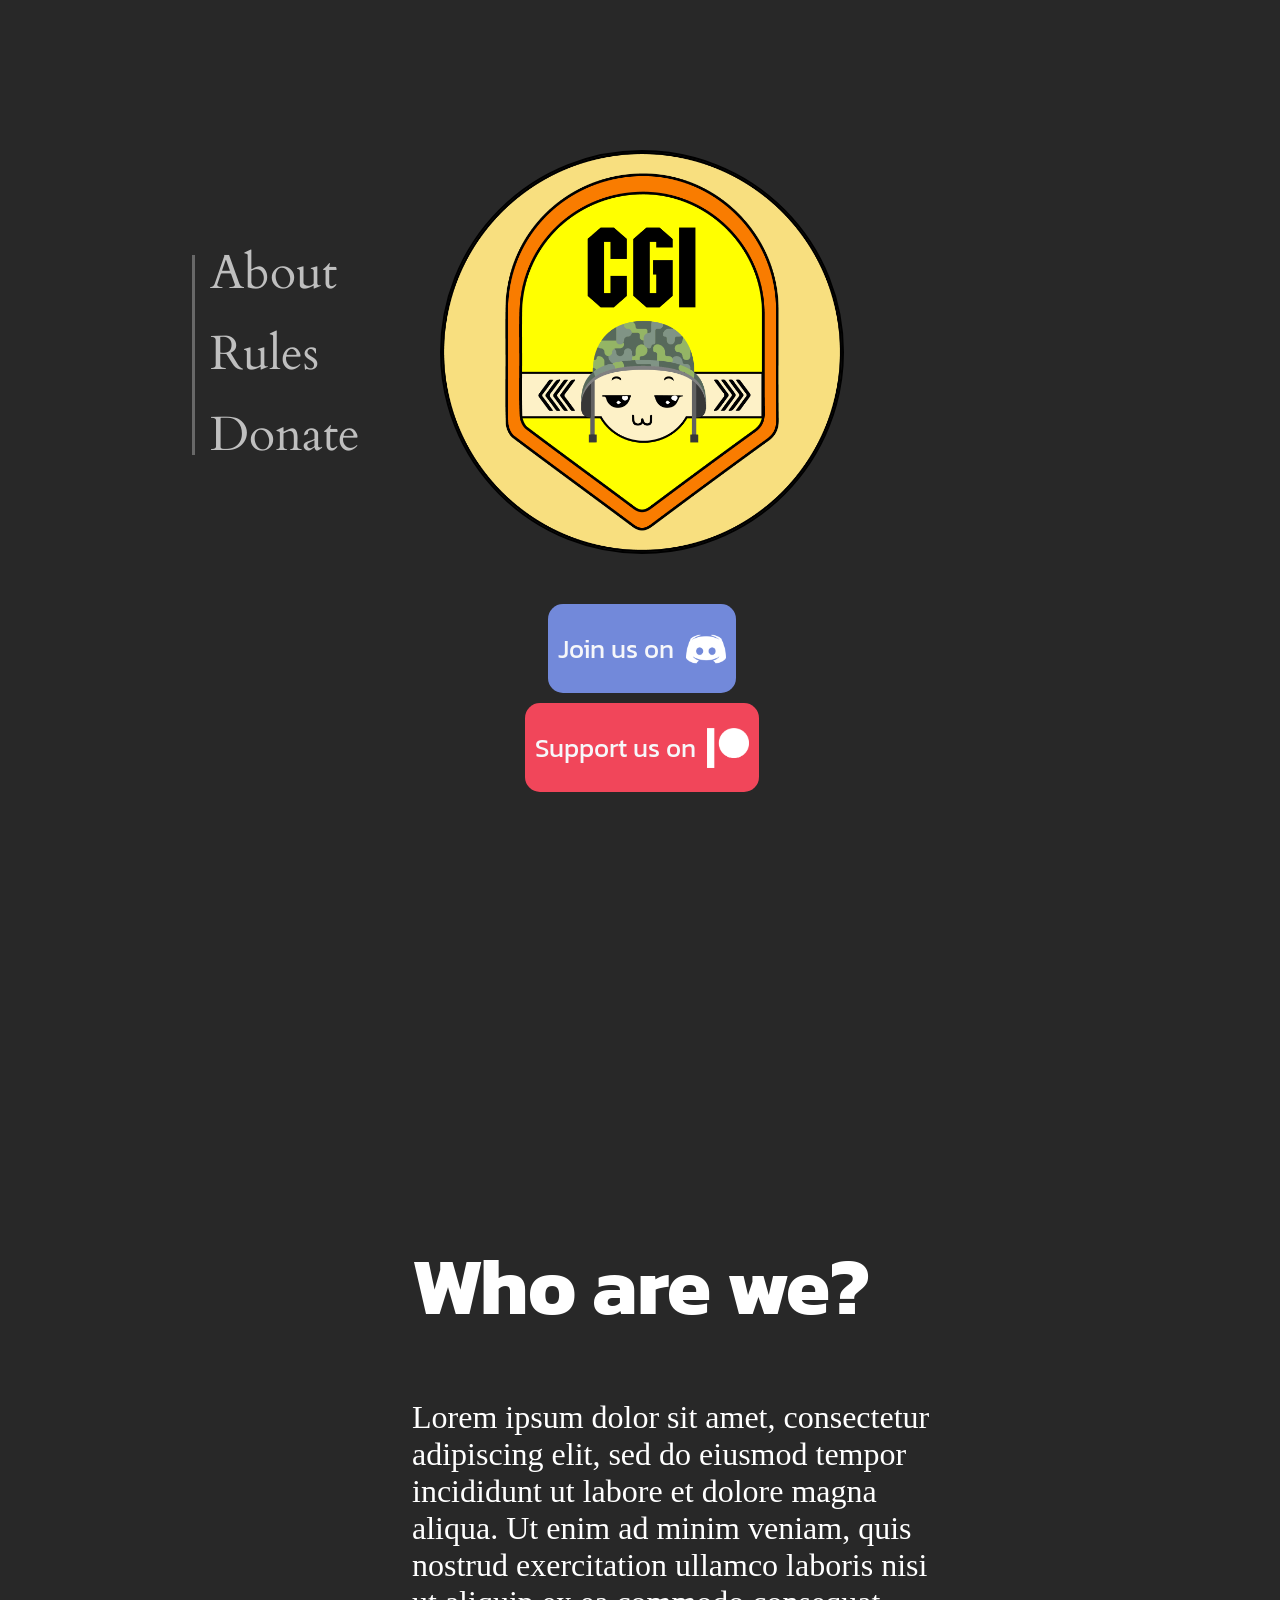
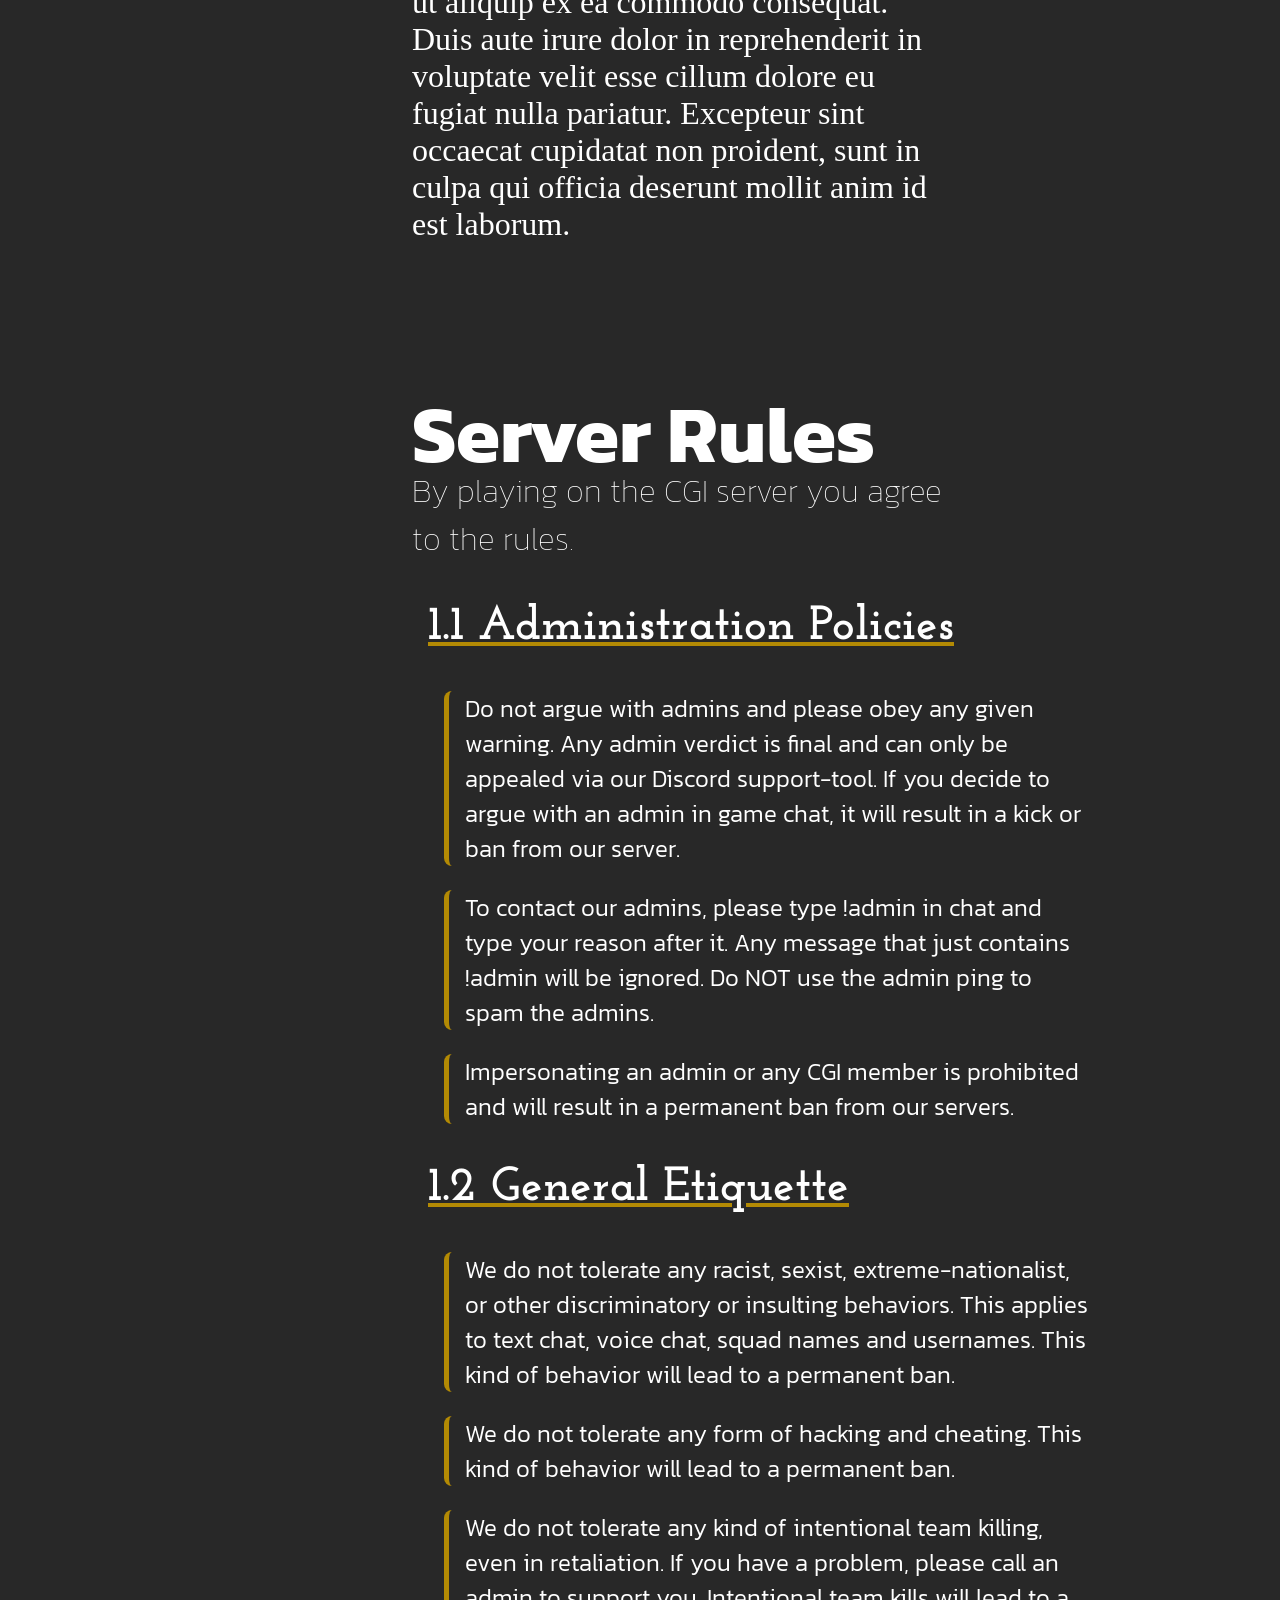
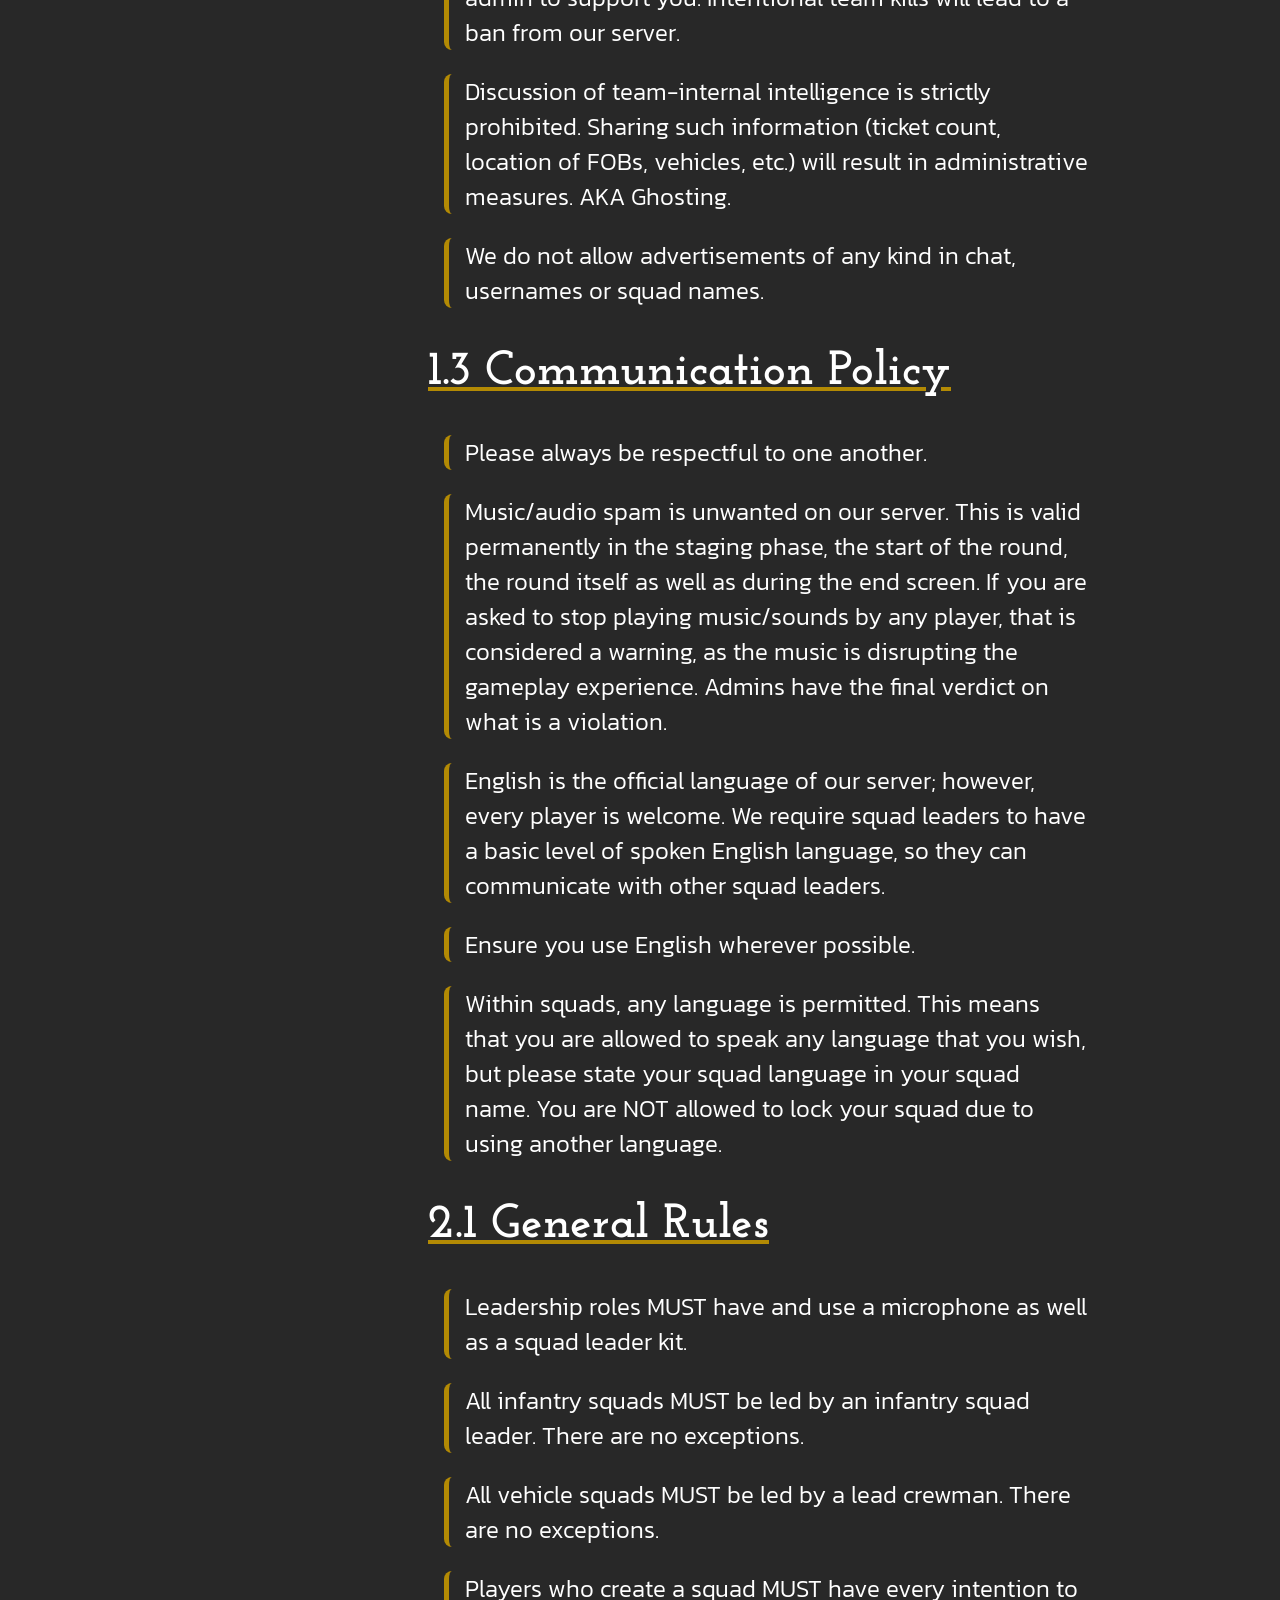
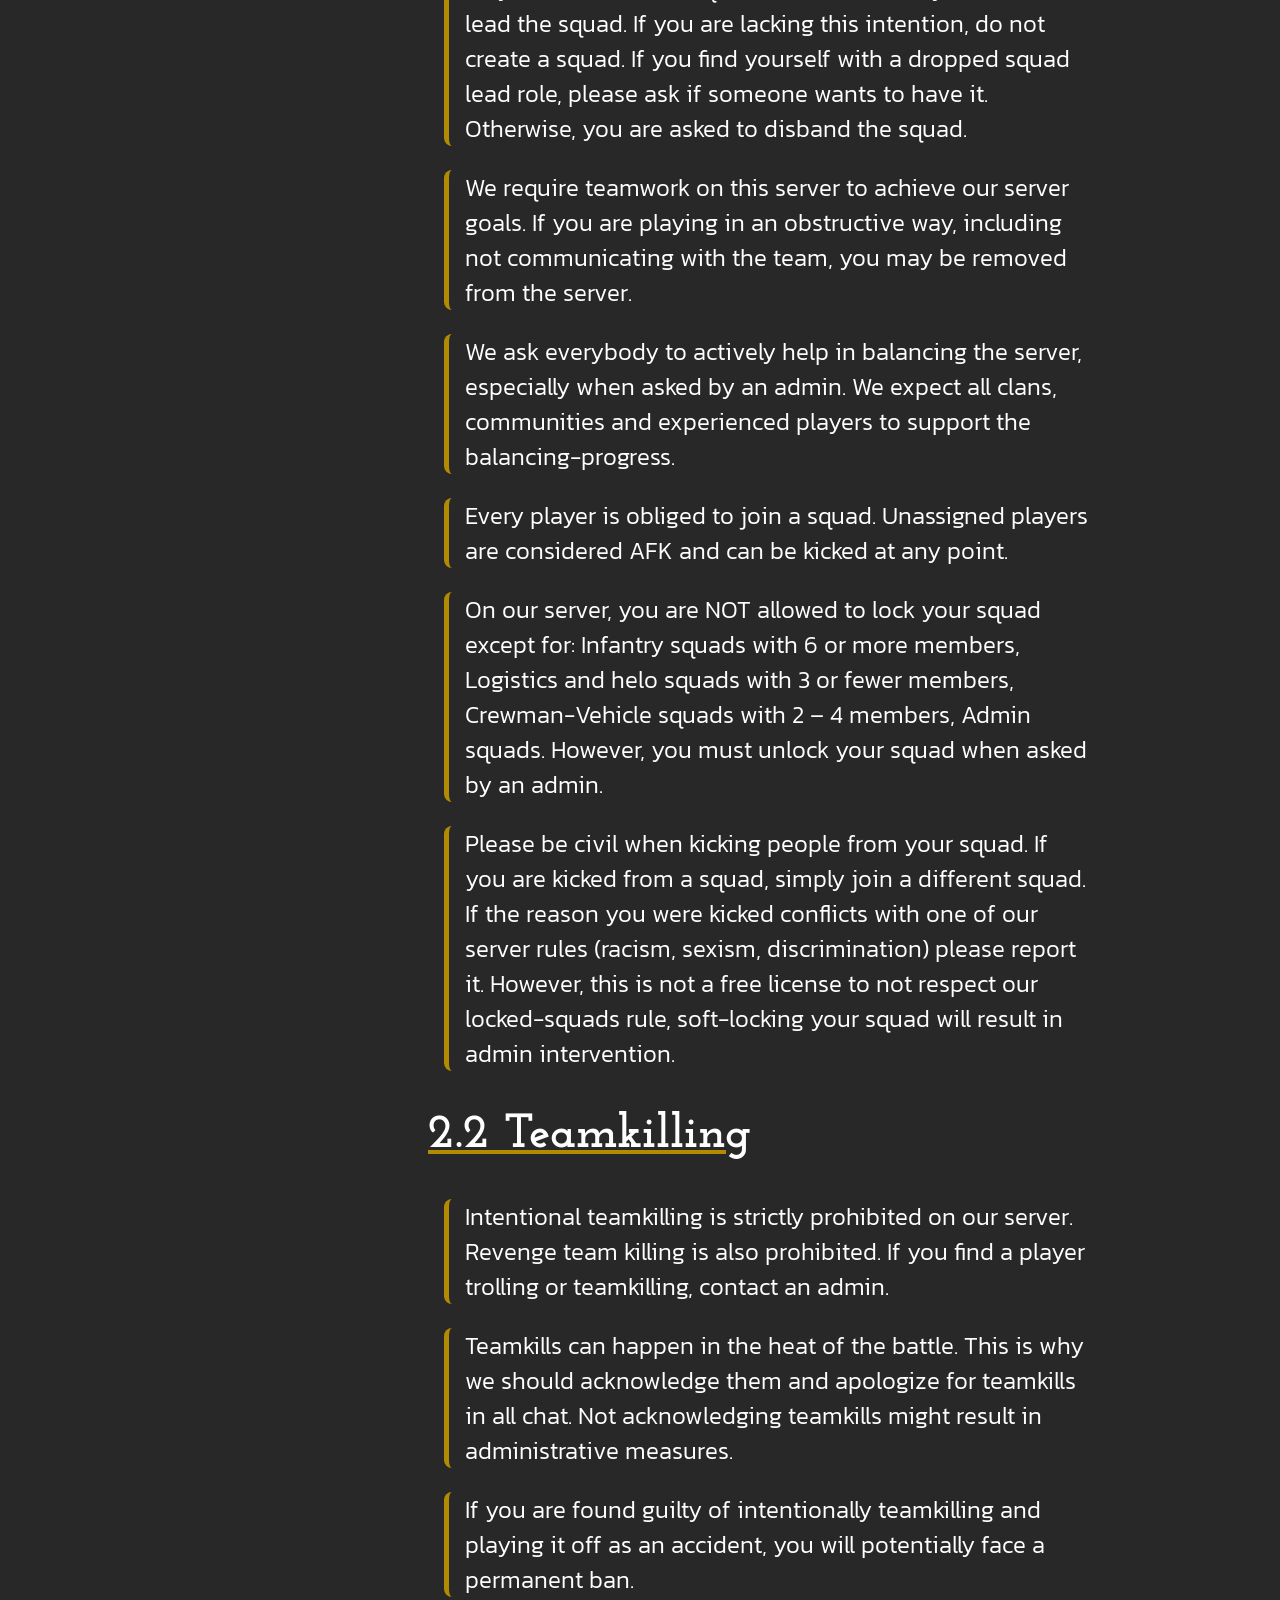
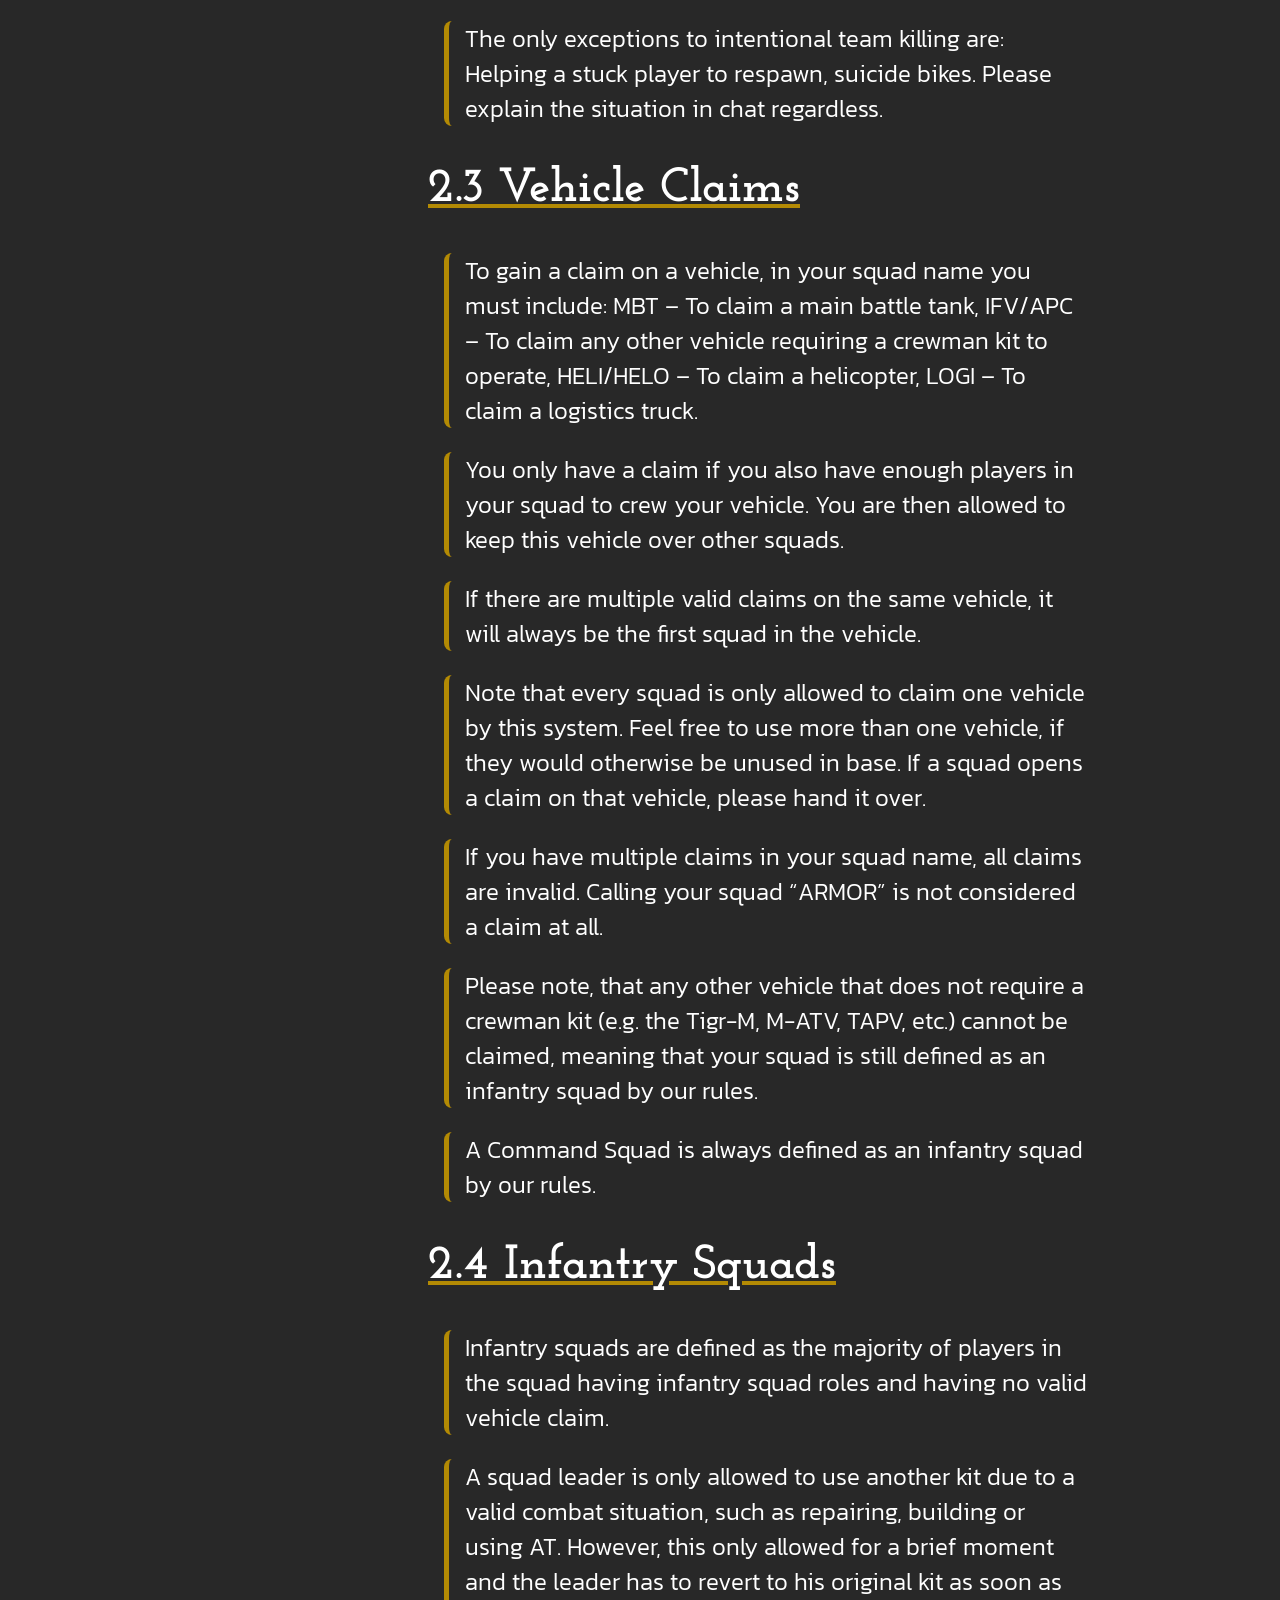
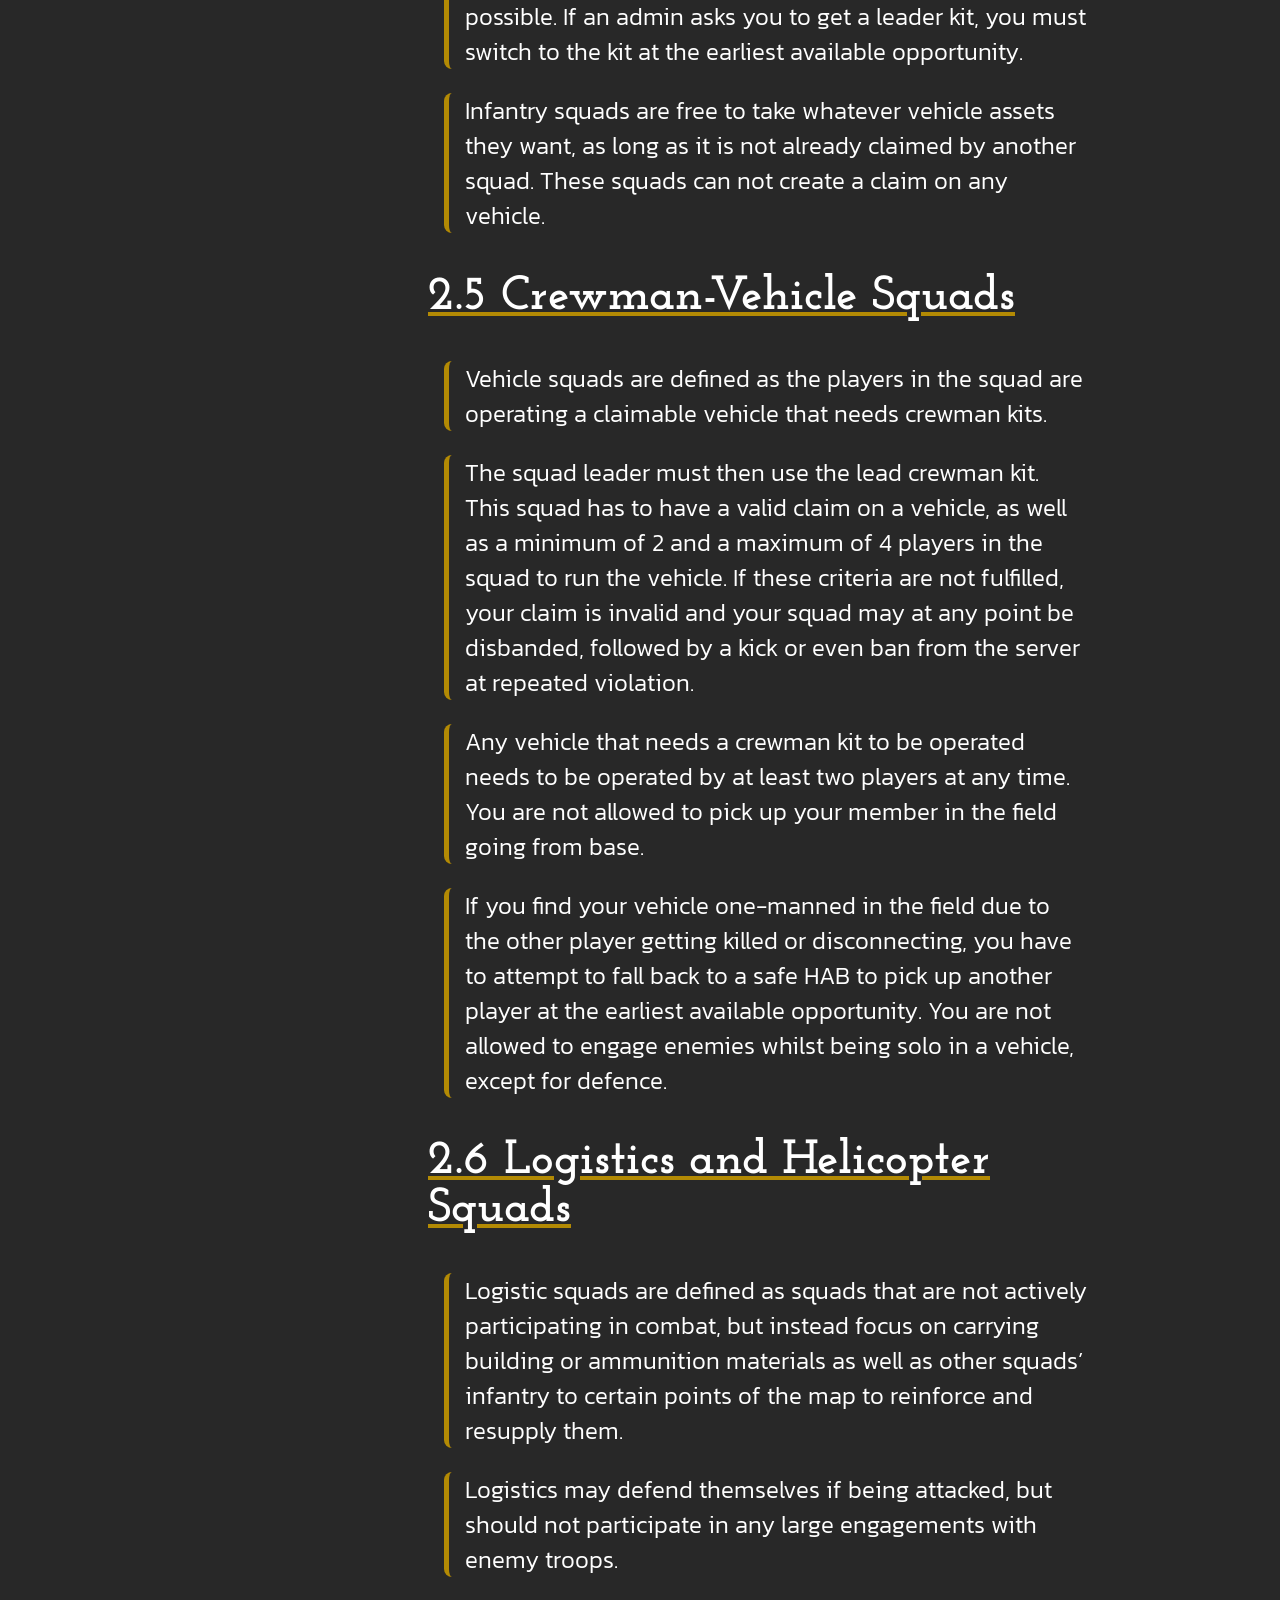
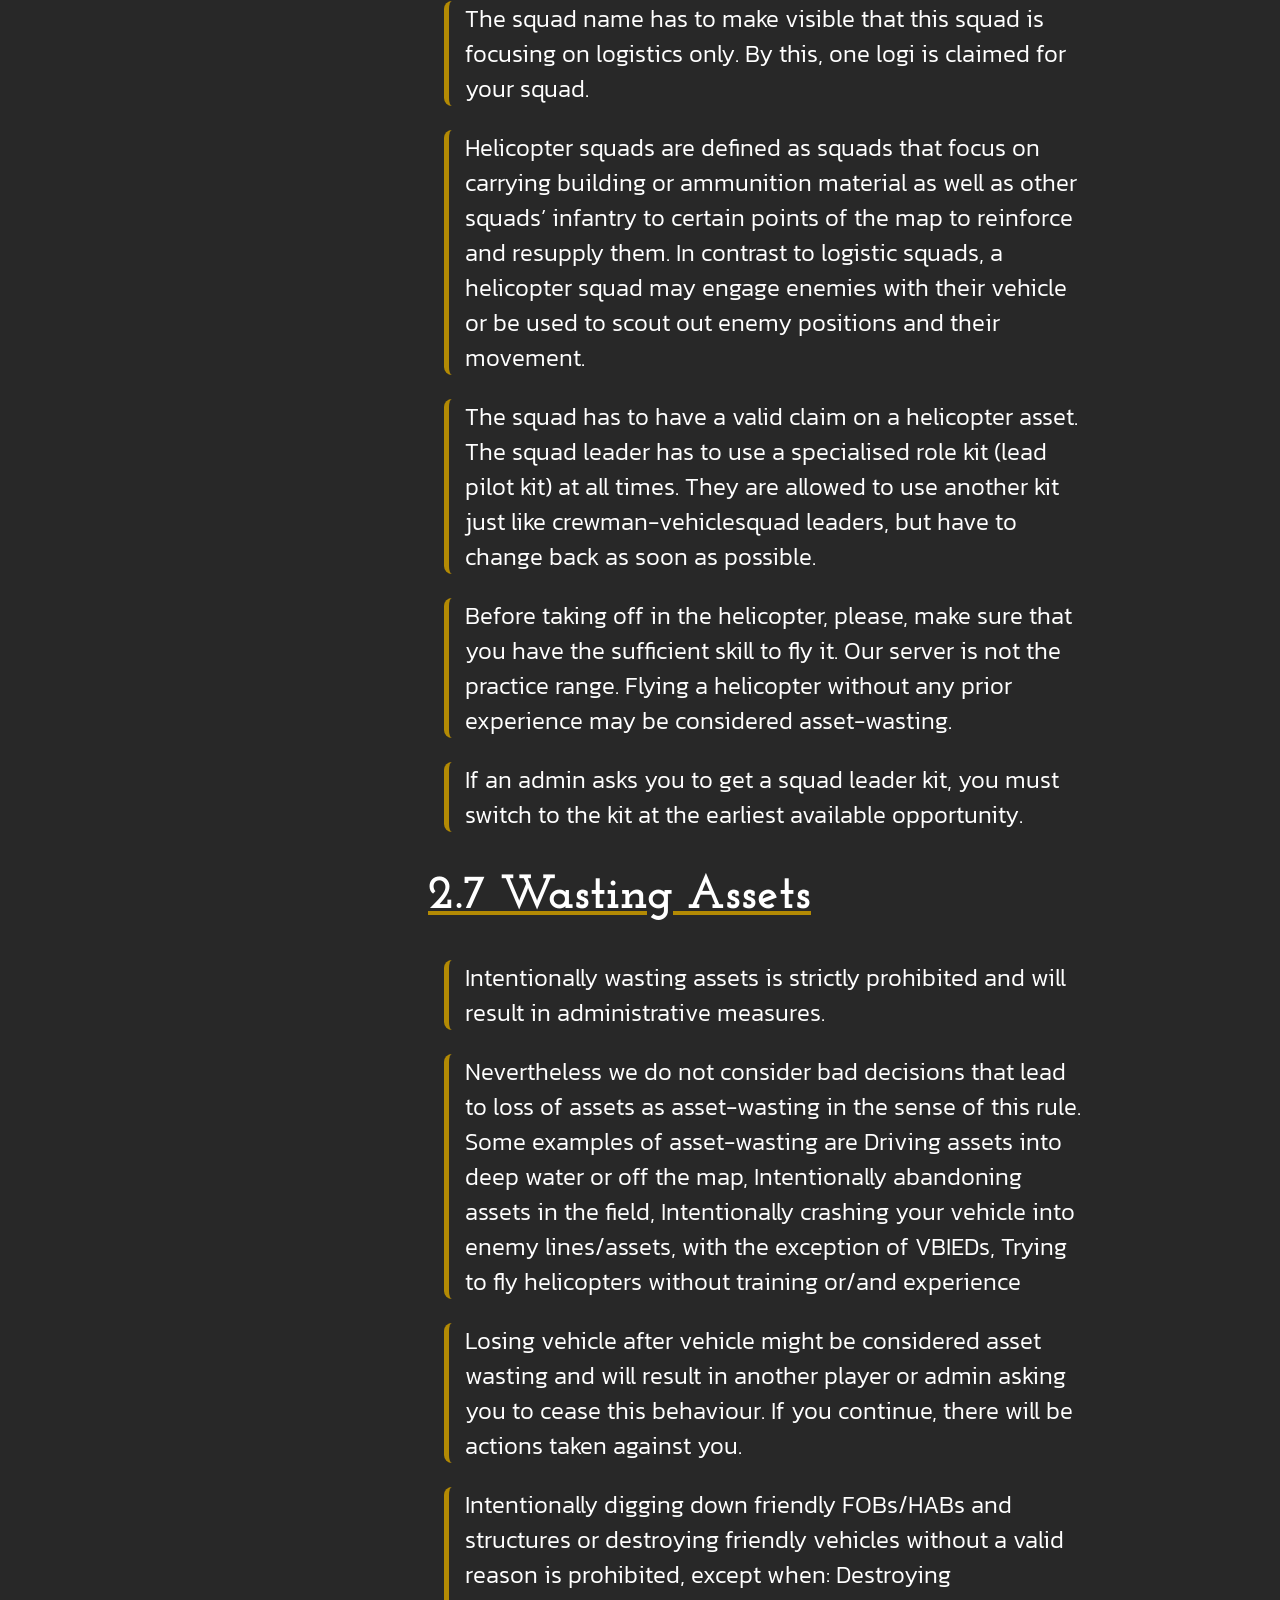
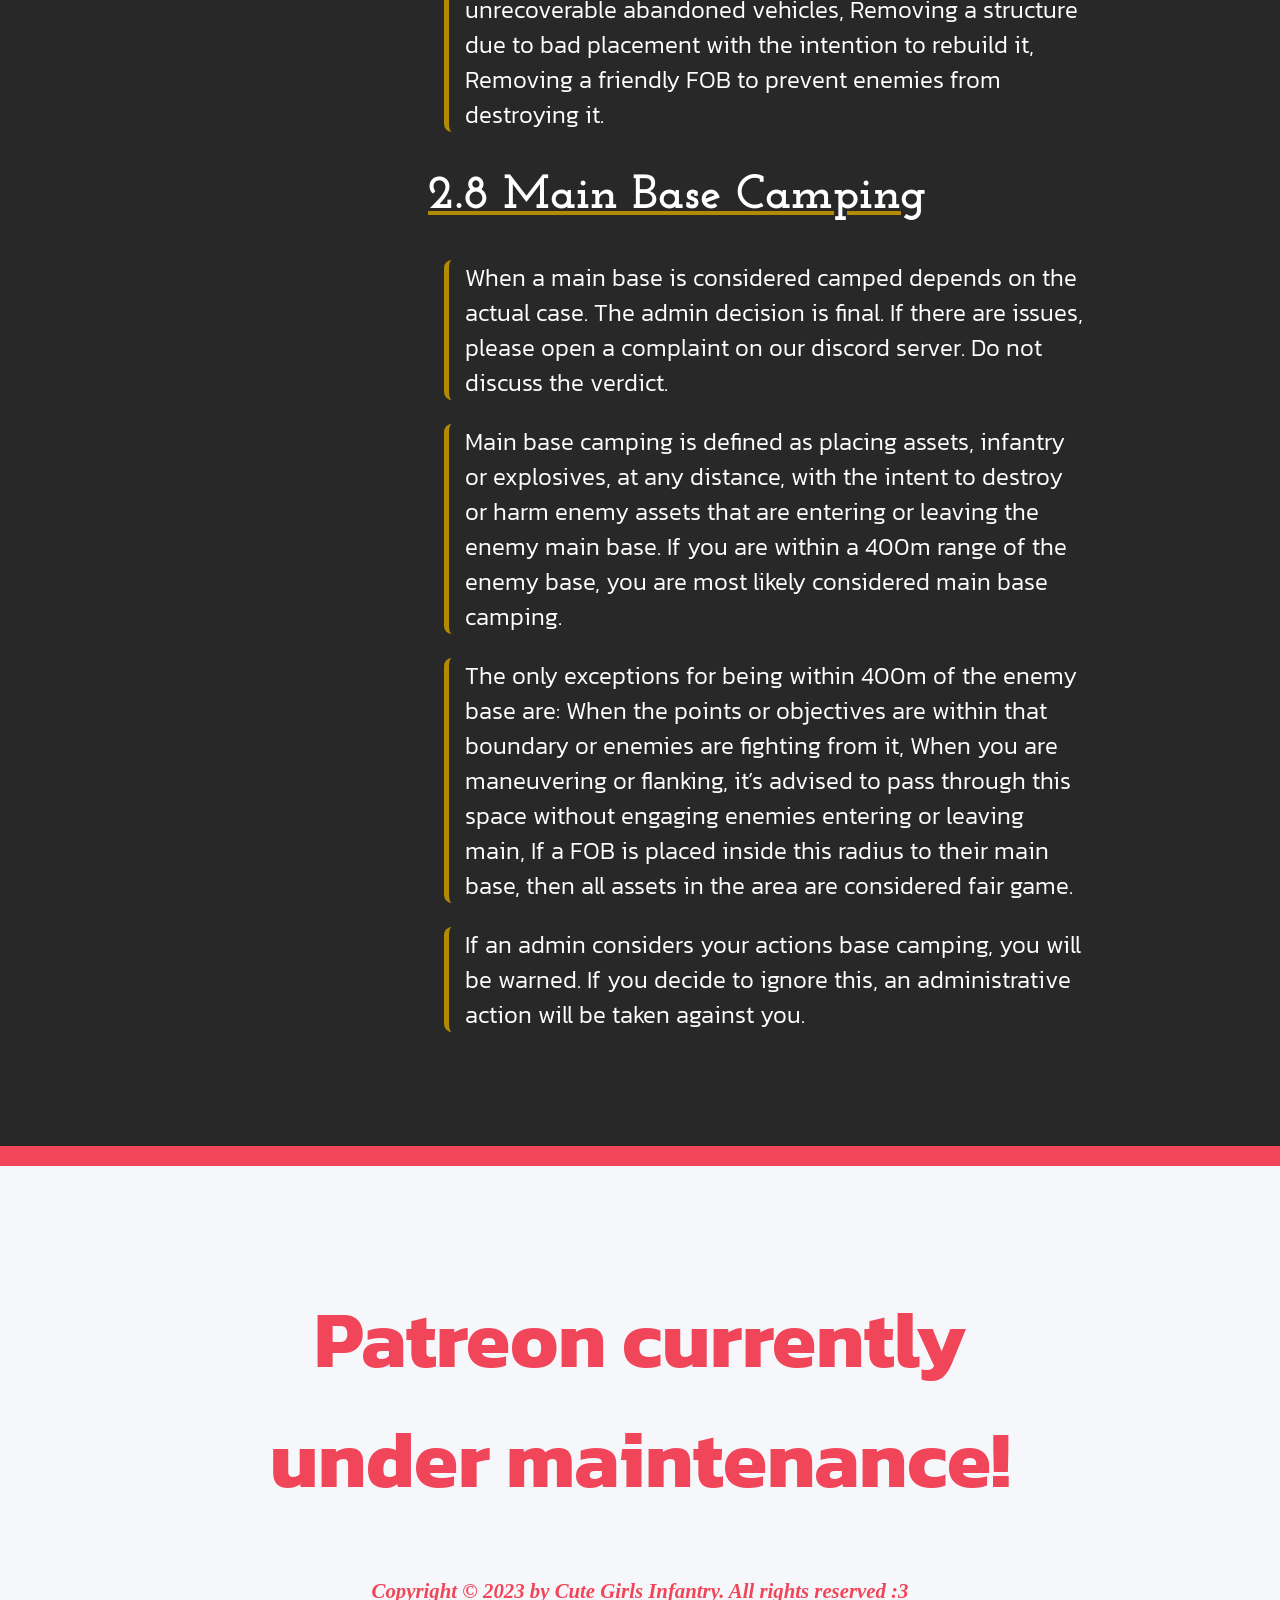
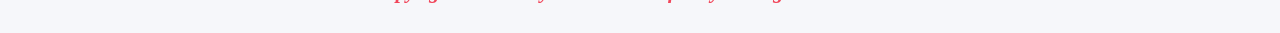
==== commit 87e70644: "Spellcheck" ====
--- a/index.html
+++ b/index.html
@@ -9,12 +9,11 @@
 	<title>[CGI] Cute Girls Infantry Community Website nyaaa~~!</title>
 	<meta name="description"
 		content="We're a community of cute girls dedicated to either making you cringe or have great fun! We run our own server in Squad for all your uwu needs :3" />
-	<meta rel="image_src" href="cgi_logo.png" />
 	<link rel='stylesheet' href='style.css'>
 	<link rel="stylesheet" href="https://cdnjs.cloudflare.com/ajax/libs/font-awesome/4.7.0/css/font-awesome.min.css">
 	<link rel="preconnect" href="https://fonts.googleapis.com">
 	<link rel="preconnect" href="https://fonts.gstatic.com" crossorigin>
-	<link <link
+	<link
 		href="https://fonts.googleapis.com/css2?family=Cardo:wght@400;700&family=Josefin+Slab:wght@100;200;300;400;500;600;700&family=Kanit:wght@100;200;300;400;500;600;700;800;900&display=swap"
 		rel="stylesheet">
 	<script src="script.js"></script>
@@ -36,7 +35,7 @@
 
 		<div id="Logo_Section">
 			<a id='logolink'>
-				<input type="button" onclick="playAudio()"></button>
+				<input type="button" onclick="playAudio()">
 				<audio id="audio" src="CGI_Reporting.mp3"></audio>
 				<img src="cgi_logo.png" id="cgilogo" loading="lazy">
 			</a>
@@ -97,7 +96,7 @@
 				<p>Discussion of team-internal intelligence is strictly prohibited.
 					Sharing such information (ticket count, location of FOBs, vehicles,
 					etc.) will result in administrative measures. AKA Ghosting.</p>
-				<p>We do not allow advertisement of any kind in chat, usernames or
+				<p>We do not allow advertisements of any kind in chat, usernames or
 					squad names.</p>
 			</div>
 
@@ -113,7 +112,7 @@
 					final verdict on what is a violation.</p>
 				<p>English is the official language of our server; however, every
 					player is welcome. We require squad leaders to have a basic level of
-					spoken English language so they can communicate with other squad
+					spoken English language, so they can communicate with other squad
 					leaders. </p>
 				<p>Ensure you use English wherever possible.</p>
 				<p>Within squads, any language is permitted. This means that
@@ -146,14 +145,14 @@
 					considered AFK and can be kicked at any point.</p>
 				<p>On our server, you are NOT allowed to lock your squad except for:
 					Infantry squads with 6 or more members,
-					Logistics and helo squads with 3 or less members,
+					Logistics and helo squads with 3 or fewer members,
 					Crewman-Vehicle squads with 2 – 4 members,
 					Admin squads.
 					However, you must unlock your squad when asked by an admin.</p>
 				<p>Please be civil when kicking people from your squad. If you are
 					kicked from a squad, simply join a different squad. If the reason you
 					were kicked conflicts with one of our server rules (racism, sexism,
-					discrimination) please report it. However this is not a free license
+					discrimination) please report it. However, this is not a free license
 					to not respect our locked-squads rule, soft-locking your squad will
 					result in admin intervention.</p>
 			</div>
@@ -207,13 +206,13 @@
 				<p>Infantry squads are defined as the majority of players in the squad
 					having infantry squad roles and having no valid vehicle claim.</p>
 				<p>A squad leader is only allowed to use another kit due to a valid
-					combat situation, such as repairing, building or using AT. However
+					combat situation, such as repairing, building or using AT. However,
 					this only allowed for a brief moment and the leader has to revert to
 					his original kit as soon as possible. If an admin asks you to get a
 					leader kit, you must switch to the kit at the earliest available
 					opportunity.</p>
 				<p>Infantry squads are free to take whatever vehicle assets they want,
-					as long as they is not already claimed by another squad. These squads
+					as long as it is not already claimed by another squad. These squads
 					can not create a claim on any vehicle.</p>
 			</div>
 
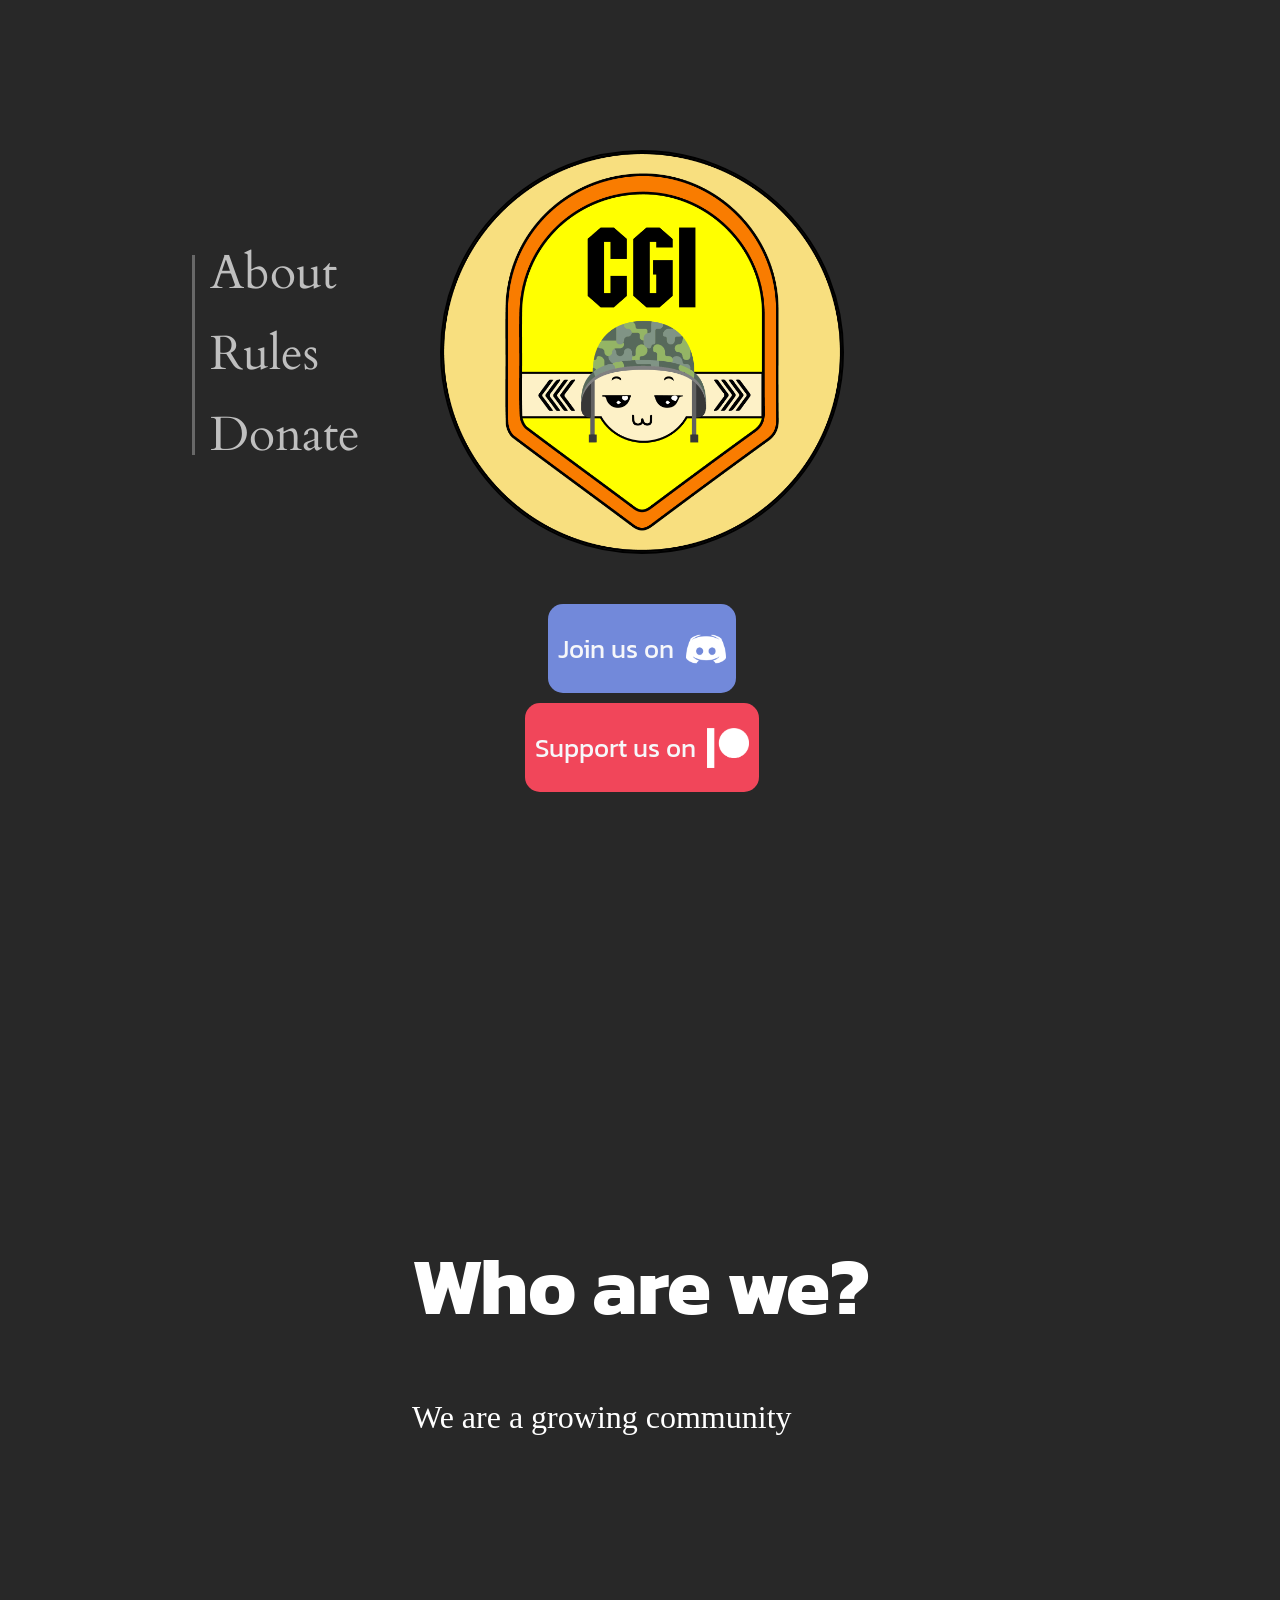
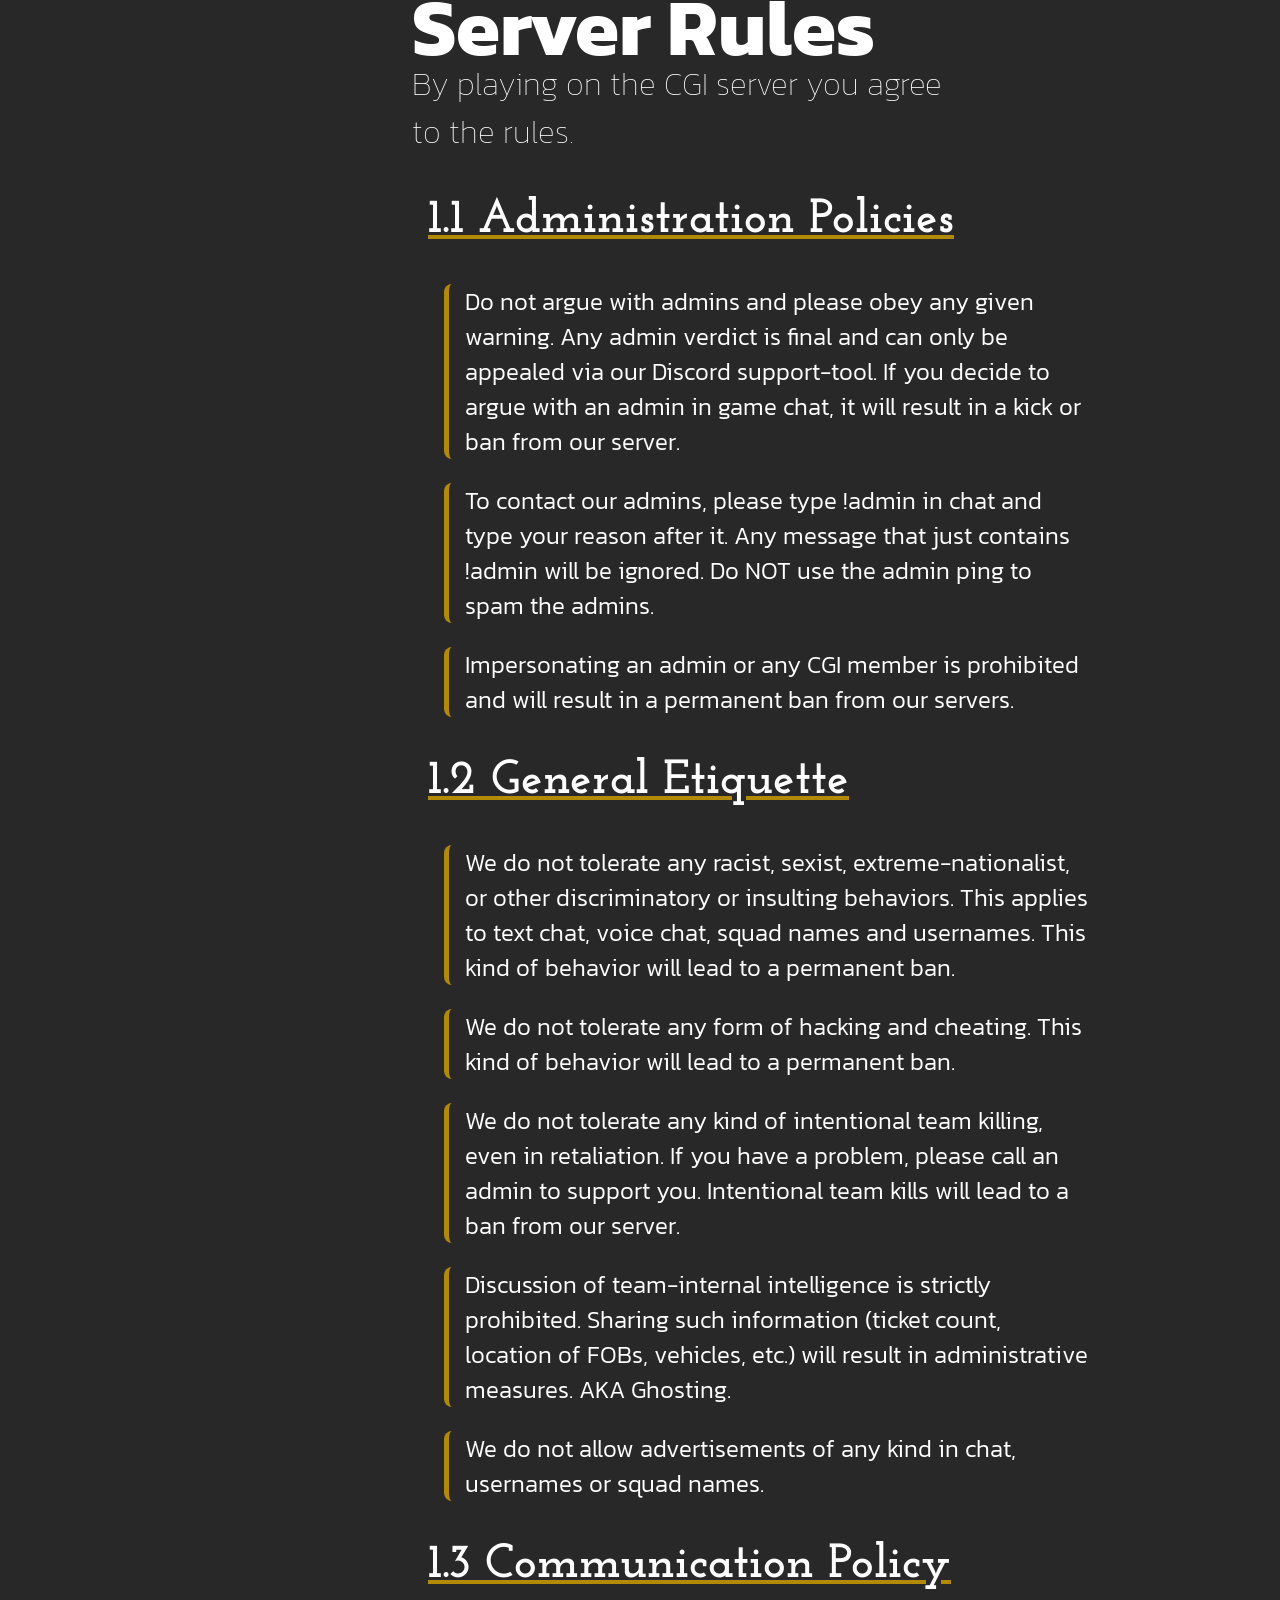
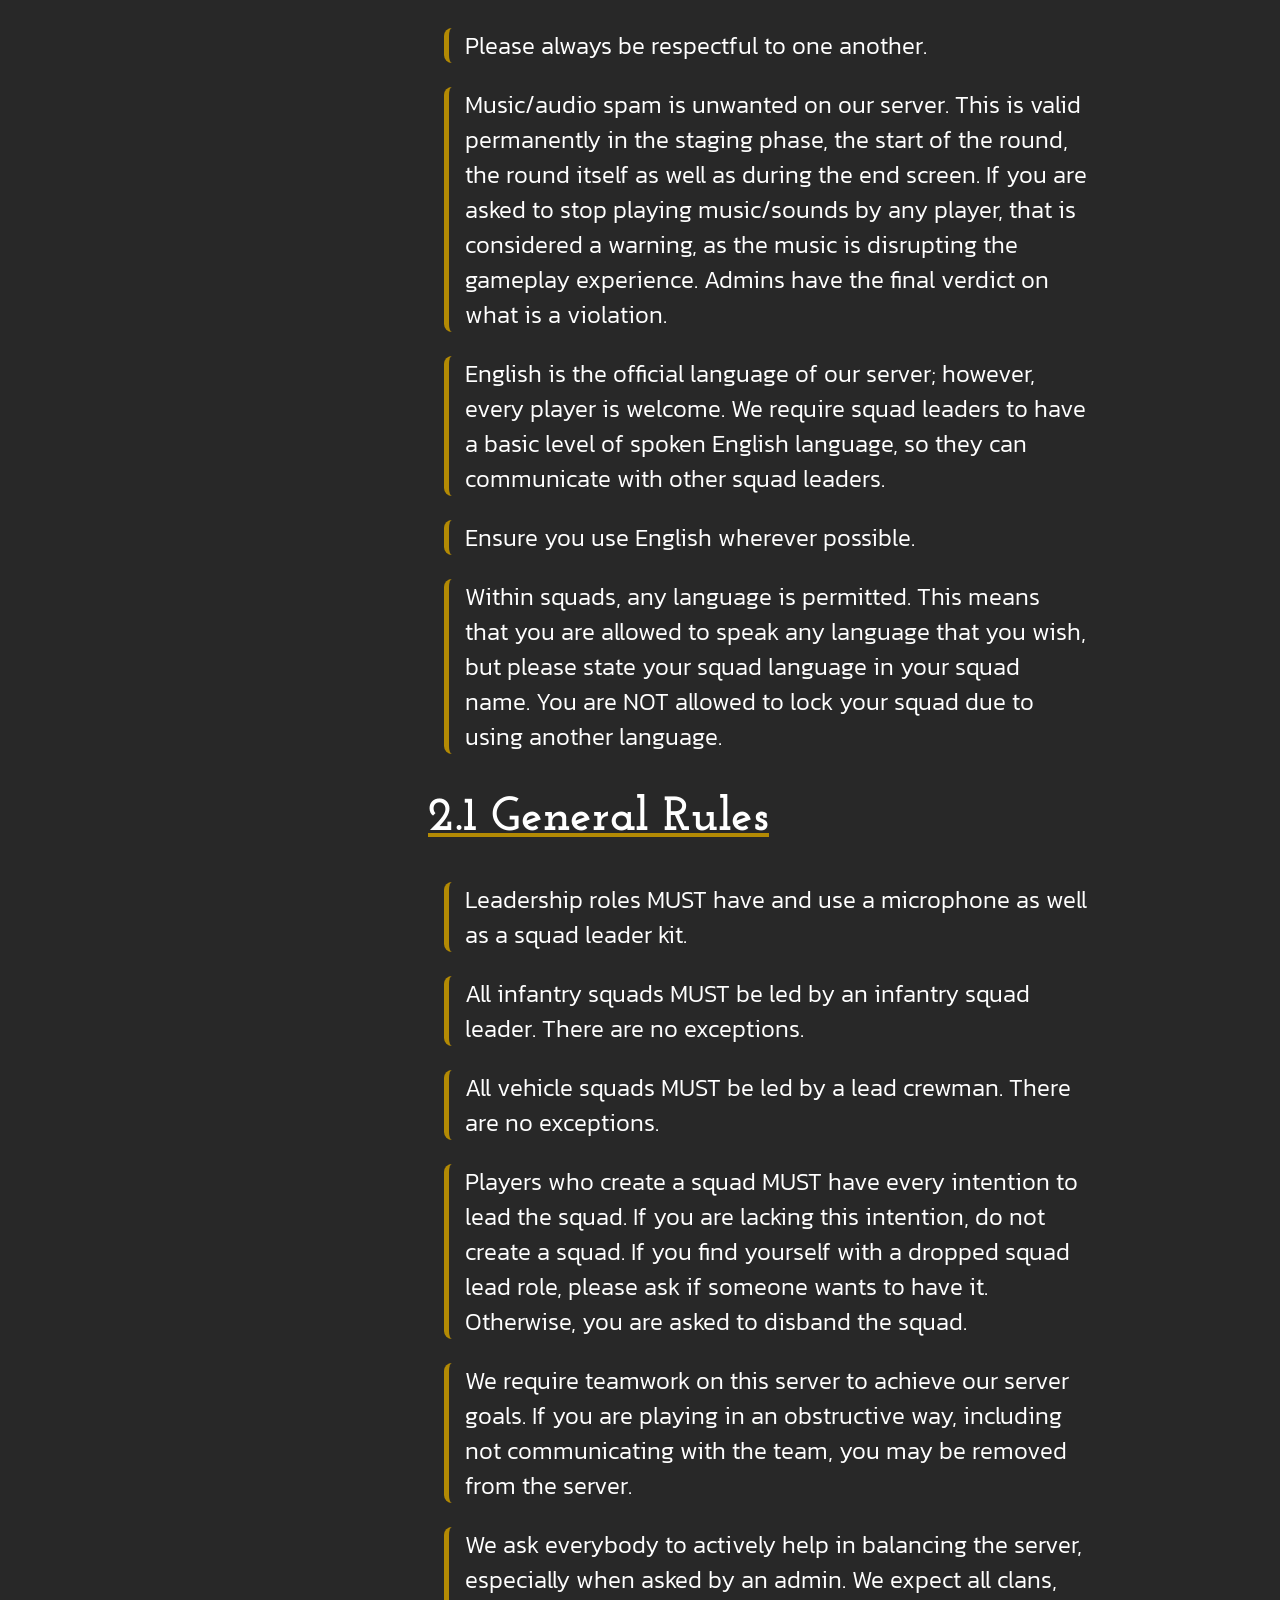
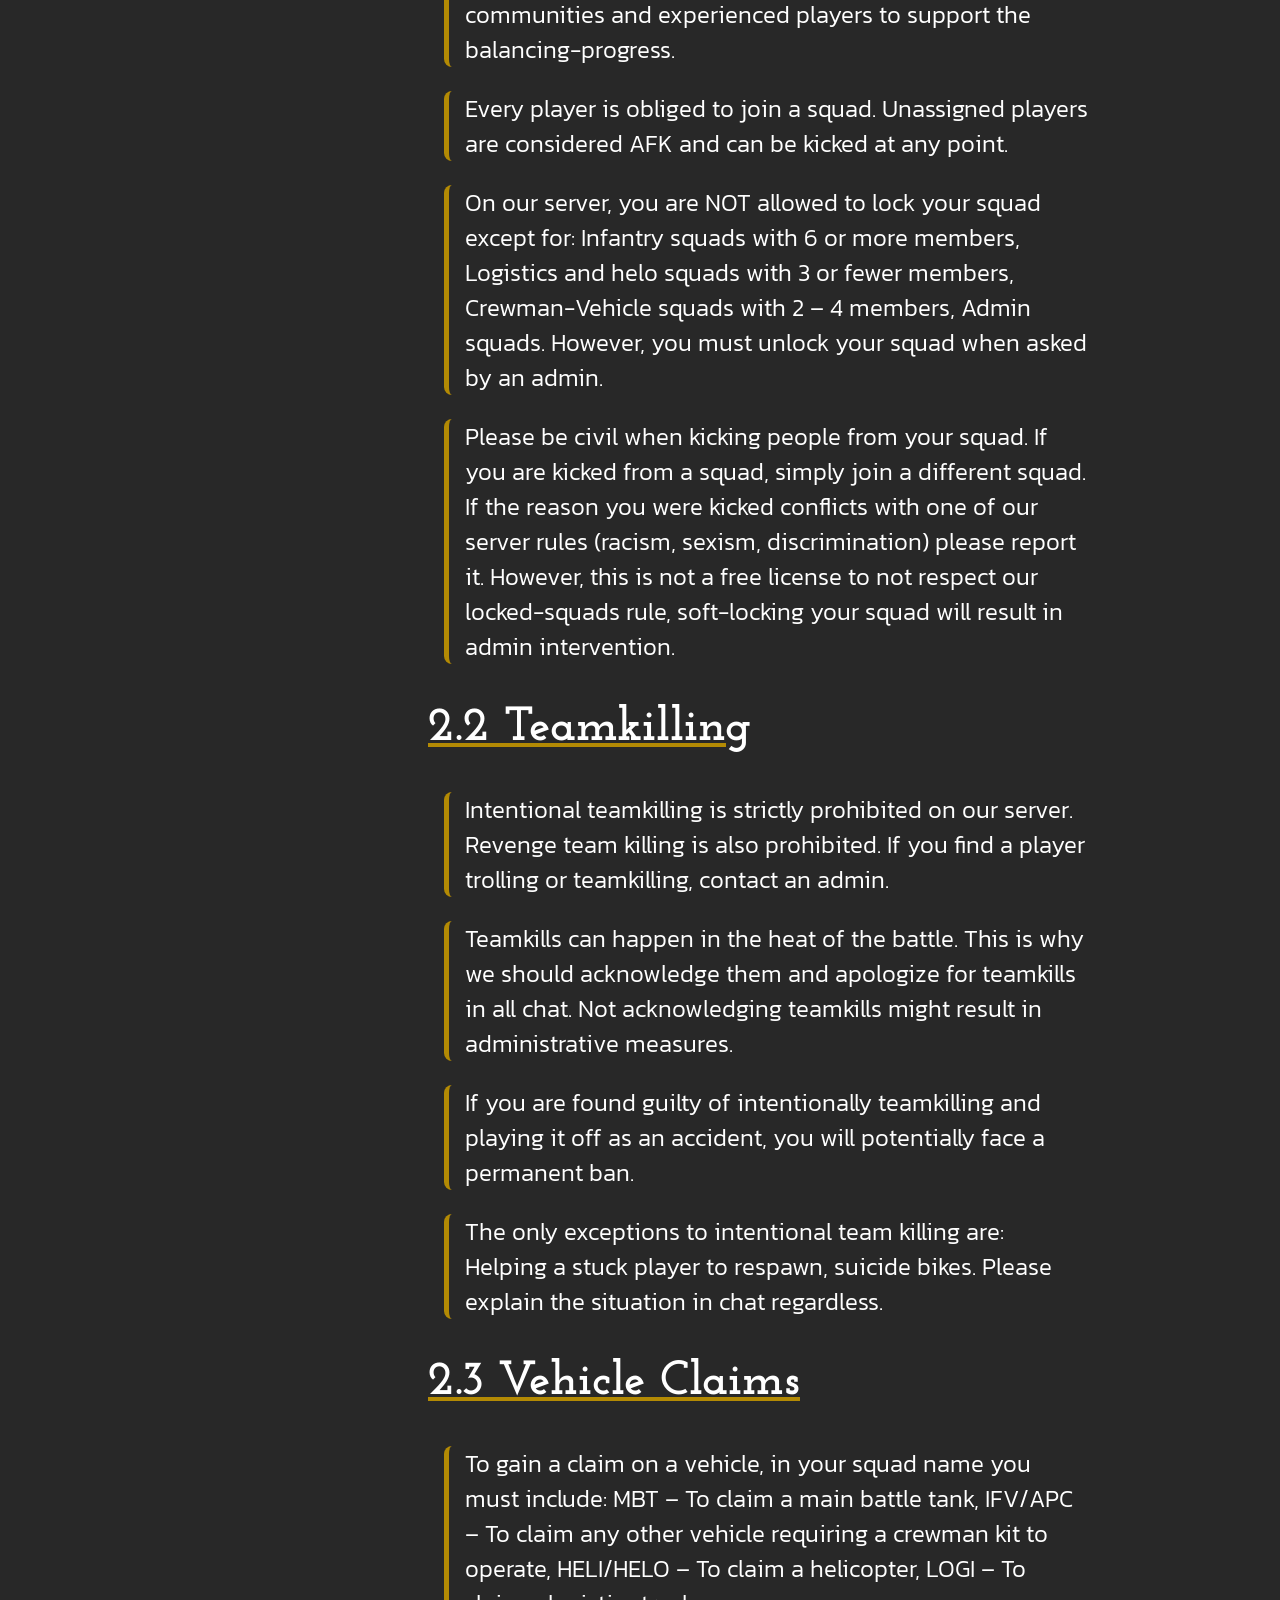
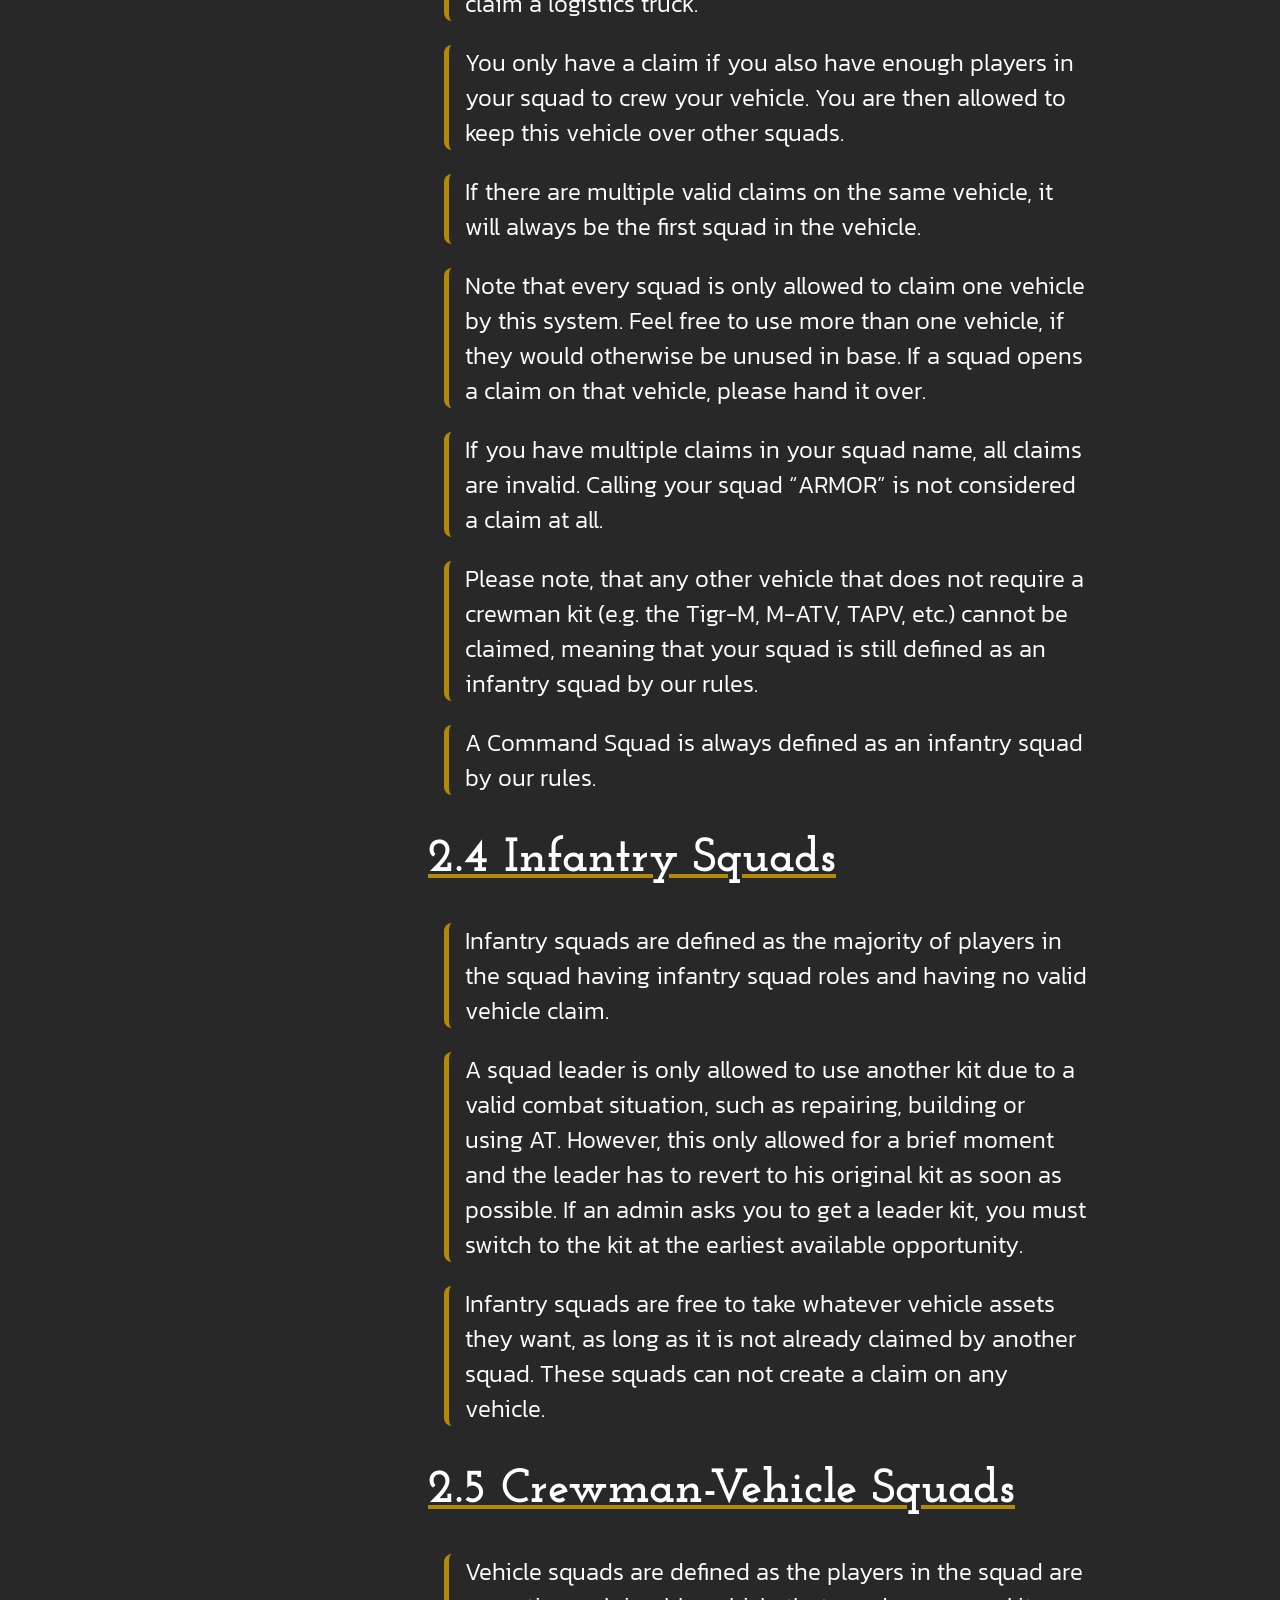
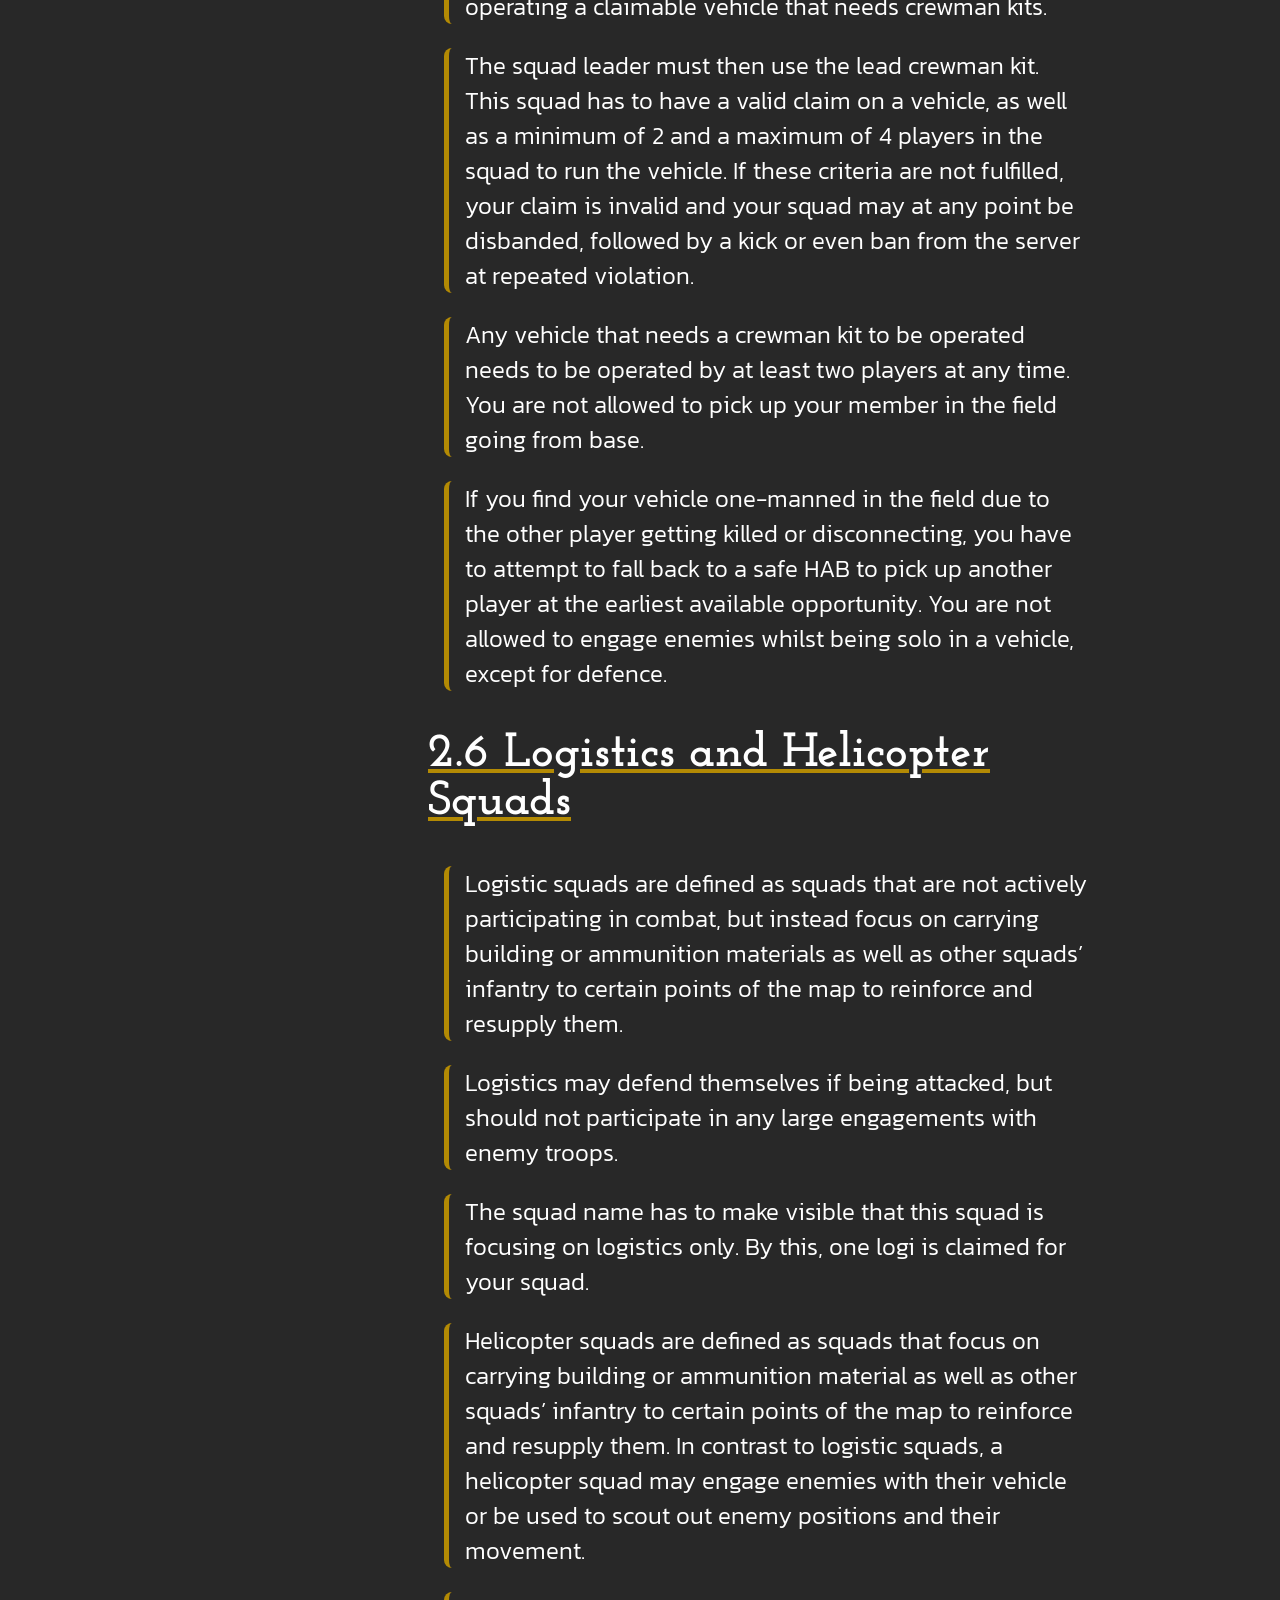
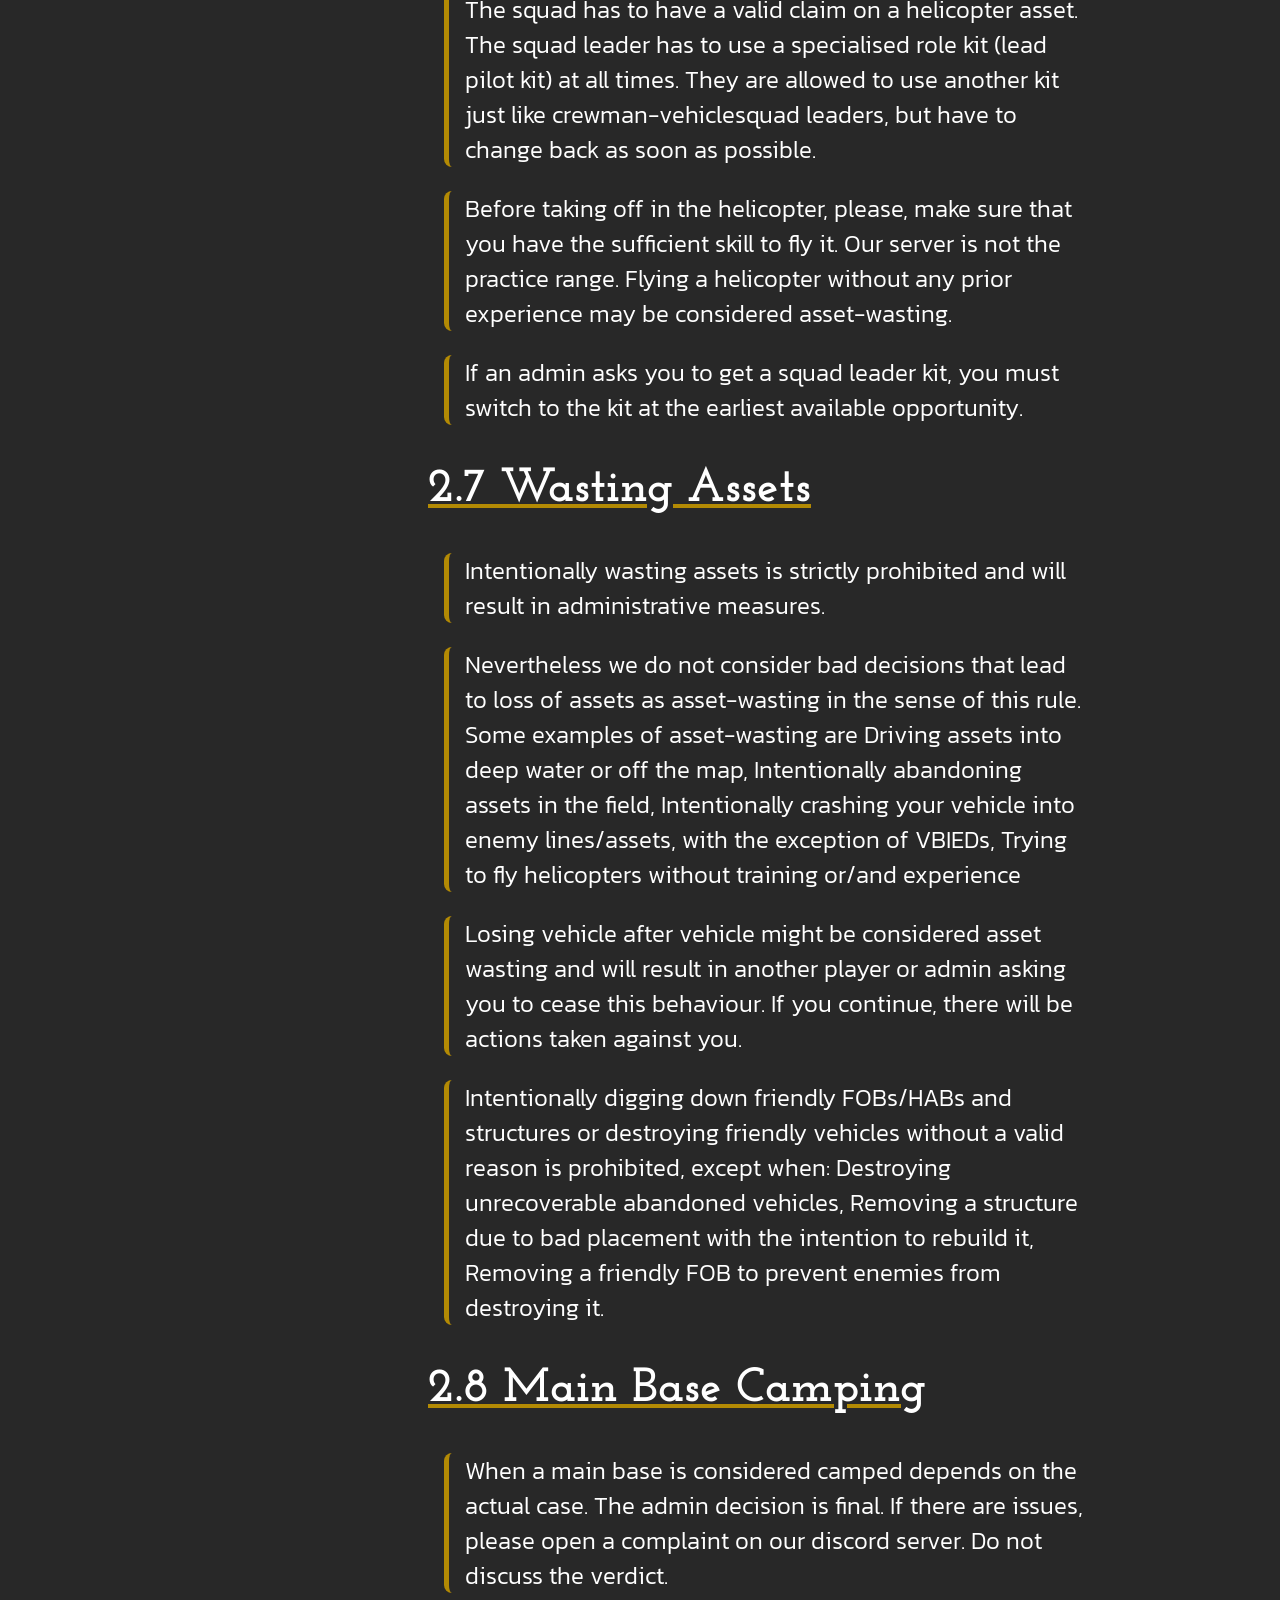
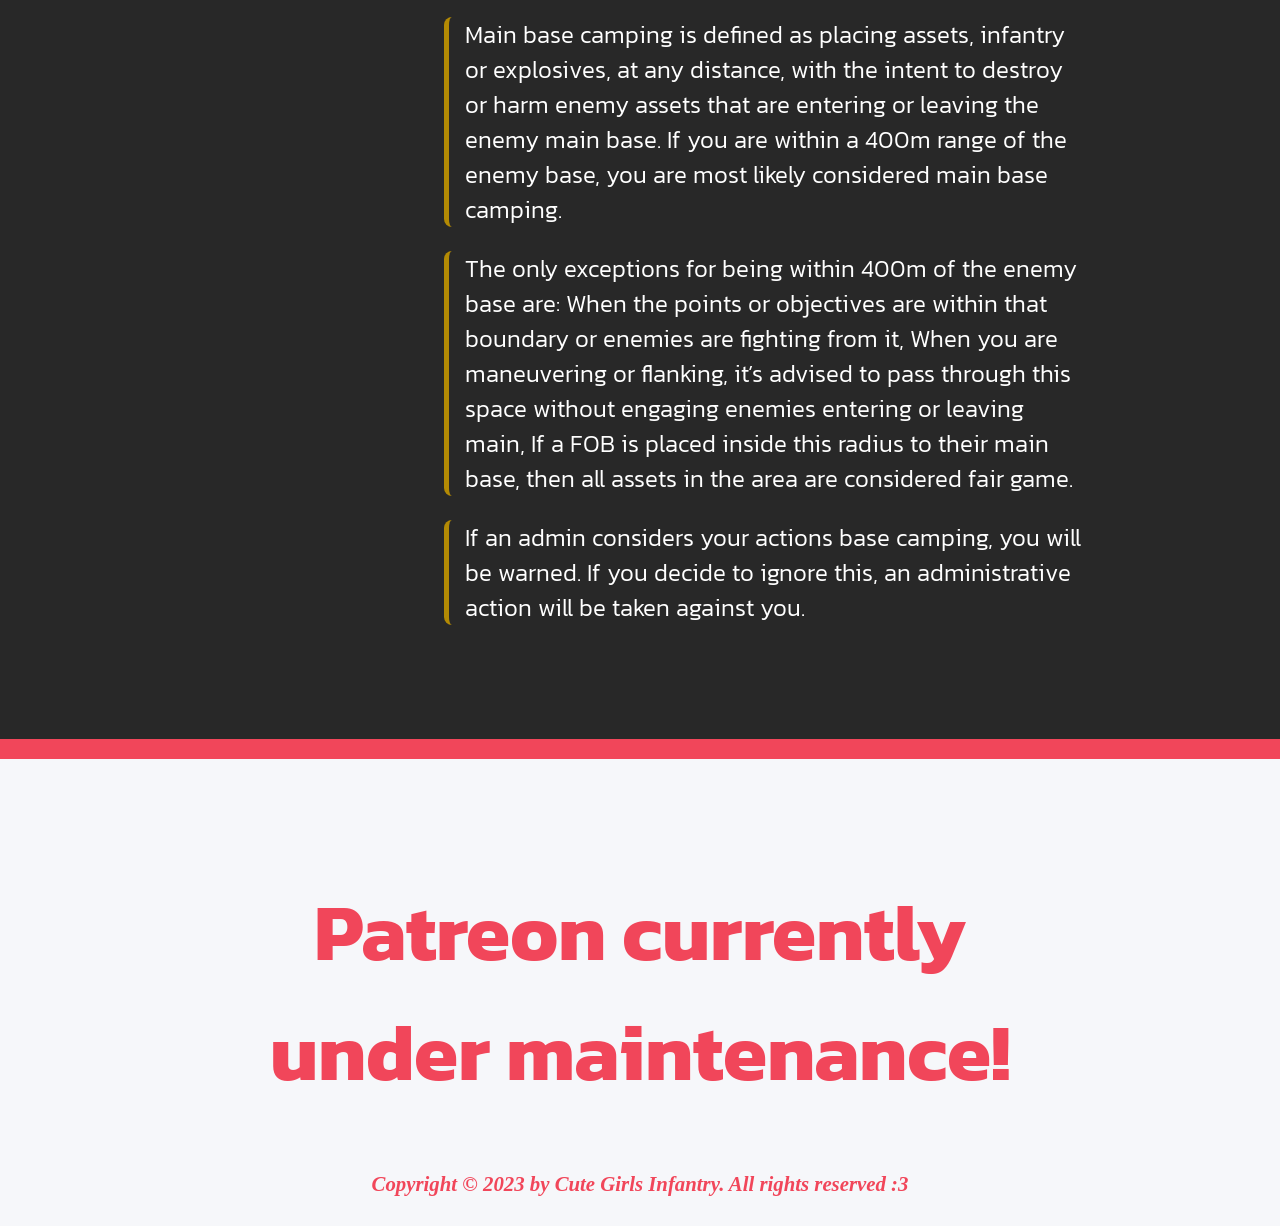
==== commit f30dd990: "Encoded logo and mp3 in base64" ====
--- a/index.html
+++ b/index.html
@@ -36,8 +36,8 @@
 		<div id="Logo_Section">
 			<a id='logolink'>
 				<input type="button" onclick="playAudio()">
-				<audio id="audio" src="CGI_Reporting.mp3"></audio>
-				<img src="cgi_logo.png" id="cgilogo" loading="lazy">
+				<audio id="audio" src="[data-uri]"></audio>
+				<img src="[data-uri]" id="cgilogo" loading="lazy">
 			</a>
 			<a href="\\cgi-clan.eu/discord" id="discordlink" onmouseover="discordHover()" onmouseout="discordLeave()">
 				<div id="discordbutton" class="button-div">
@@ -55,12 +55,10 @@
 
 		<div id='About_Section' class='main-section'>
 			<h1>Who are we?</h1>
-			<p>Lorem ipsum dolor sit amet, consectetur adipiscing elit, sed do eiusmod tempor incididunt ut labore et dolore
-				magna aliqua. Ut enim ad minim veniam, quis nostrud exercitation ullamco laboris nisi ut aliquip ex ea commodo
-				consequat. Duis aute irure dolor in reprehenderit in voluptate velit esse cillum dolore eu fugiat nulla
-				pariatur.
-				Excepteur sint occaecat cupidatat non proident, sunt in culpa qui officia deserunt mollit anim id est laborum.
-			</p>
+			<p>We are a growing community</p>
+			<div class="about-container">
+				<p></p>
+			</div>
 		</div>
 
 		<div id='Rules_Section' class='main-section'>
--- a/style.css
+++ b/style.css
@@ -8,7 +8,7 @@
 	--patreonMain: #f1465a;
 }
 
-/*Makes it so clicking links to elements smoothly scrolls to them instead of teleporting.*/
+/* Makes it so clicking links to elements smoothly scrolls to them instead of teleporting. */
 @media (prefers-reduced-motion: no-preference) {
   * {
     scroll-behavior: smooth;
@@ -40,7 +40,7 @@
 	color: white;
 	opacity: 0.7;
 
-	transition: all 0.4s ease-in-out;
+	transition: all 0.2s ease-in-out;
 }
 
 #scroll_message:hover {
@@ -85,7 +85,7 @@
 	
 	text-decoration: none;
 	color: white;
-	font-family: 'Cardo', serif;
+	font-family: 'Cardo', 'Serif';
 	font-size: 3rem;
 	
 	opacity: 0.7;
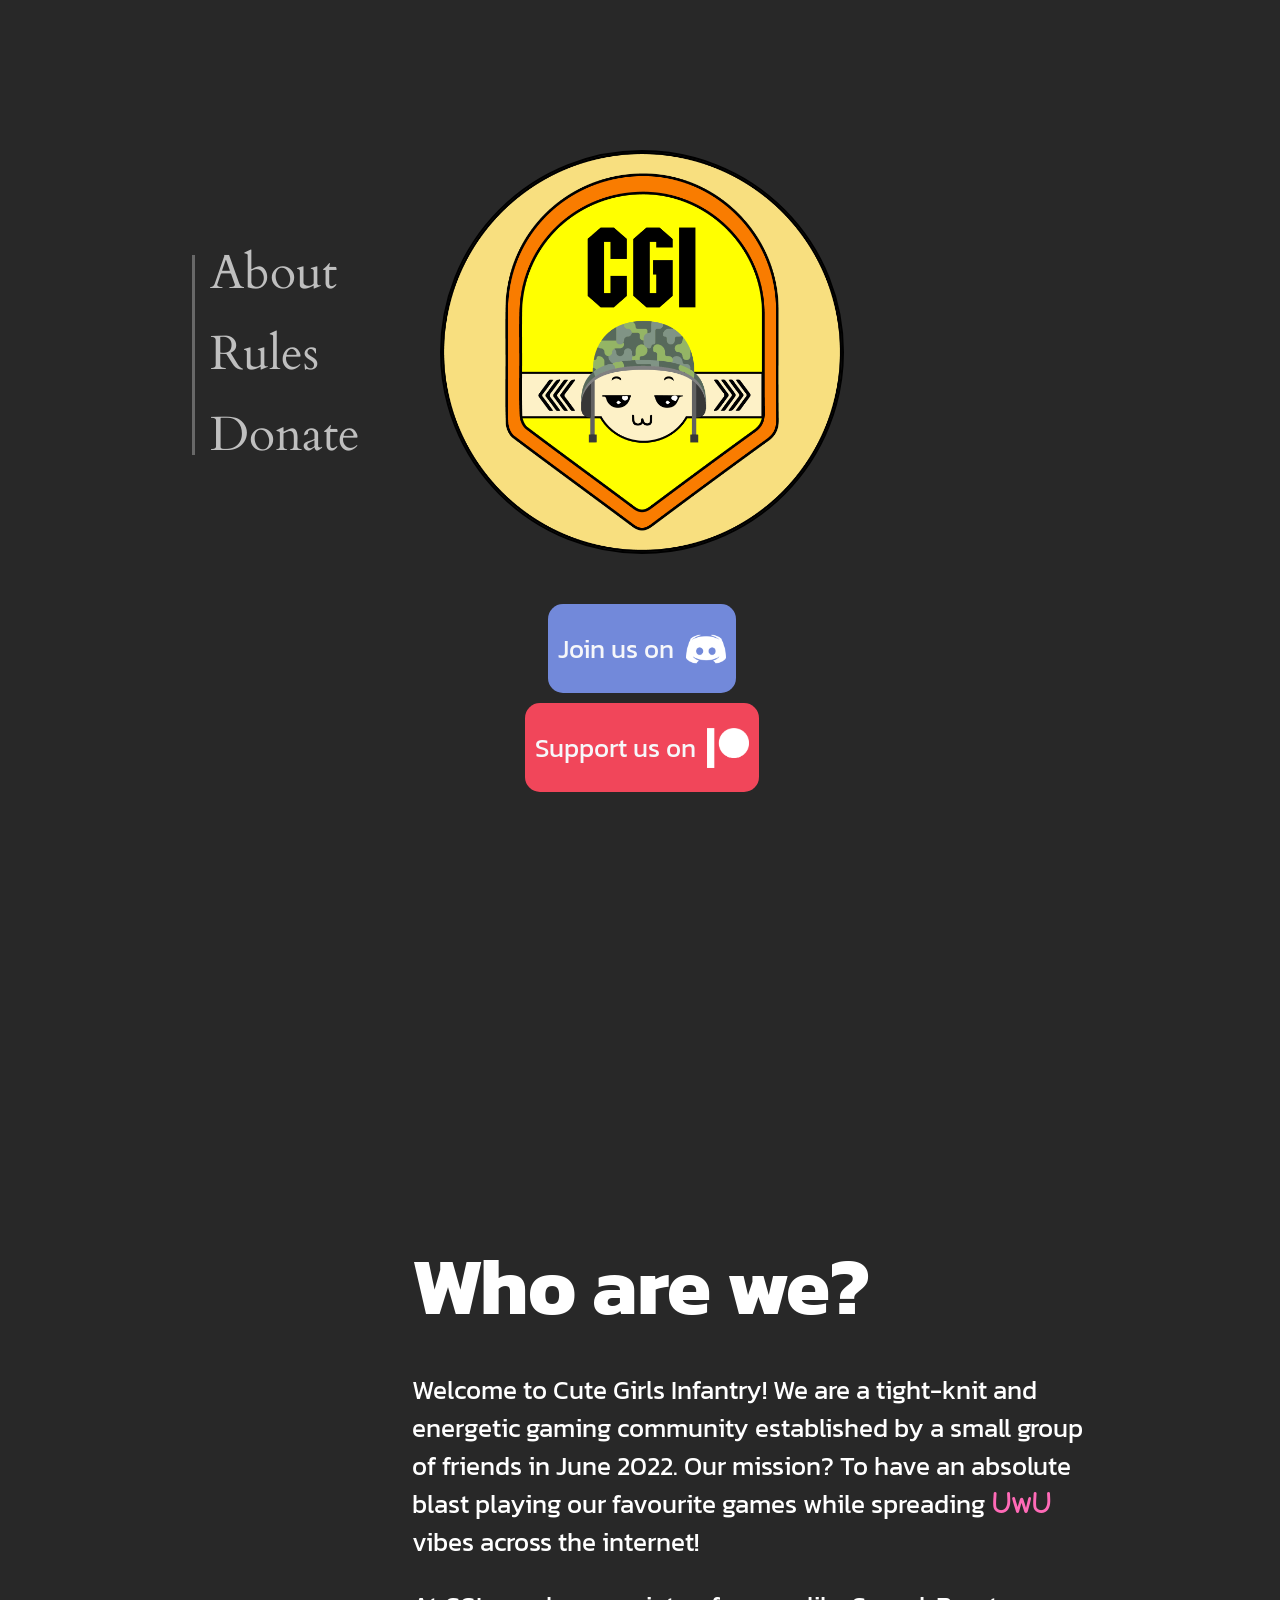
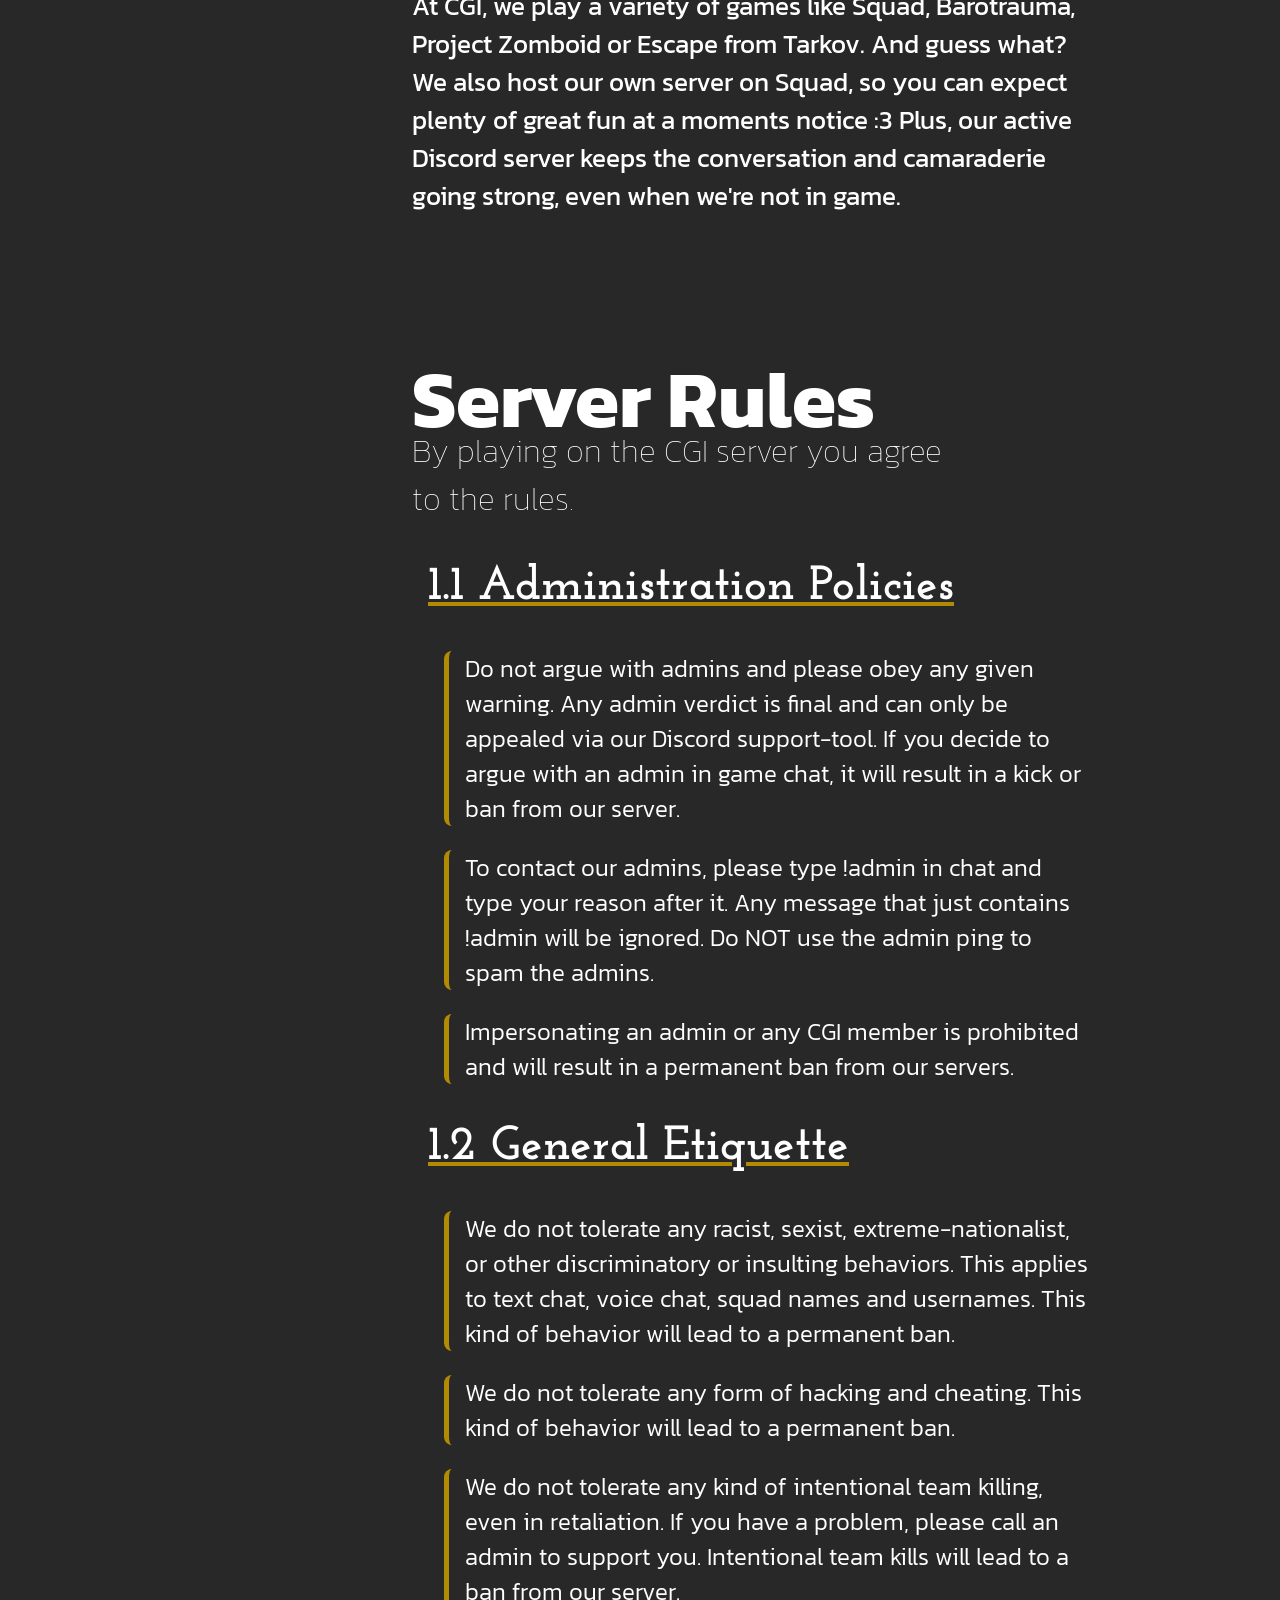
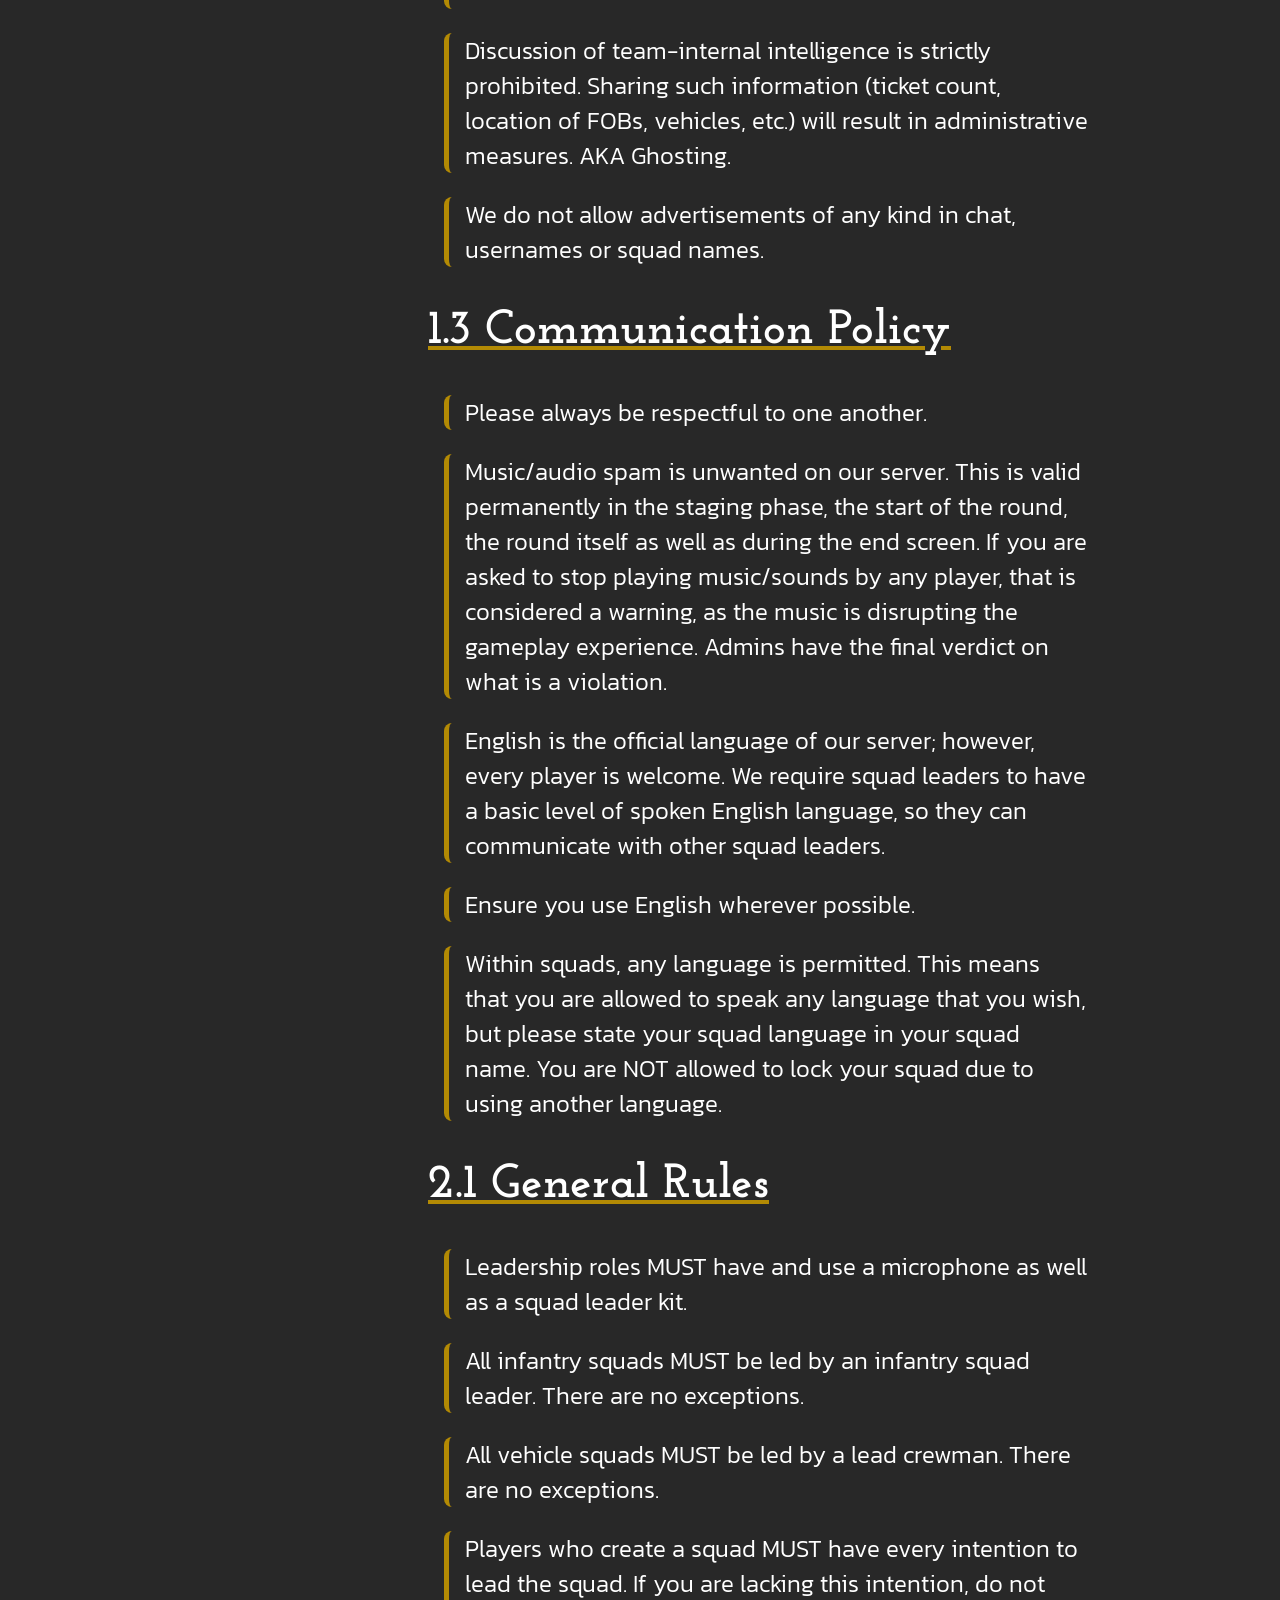
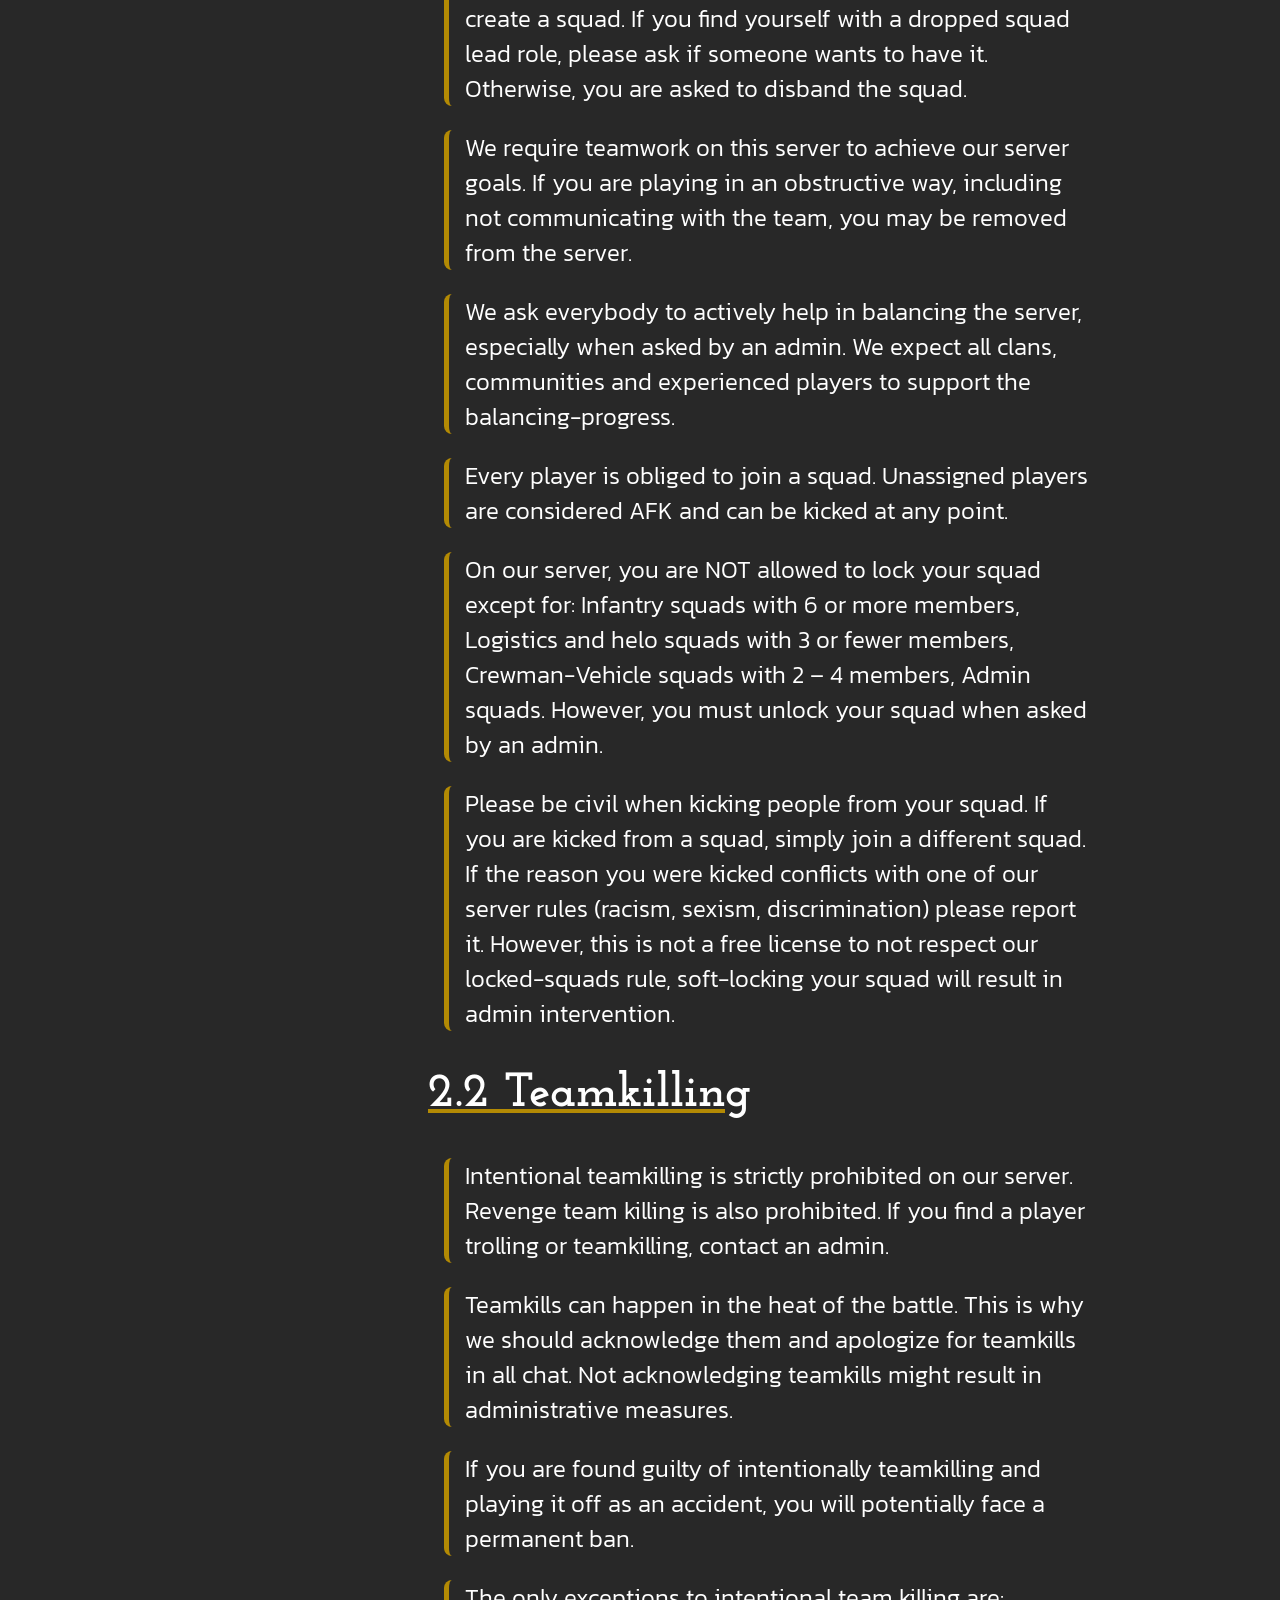
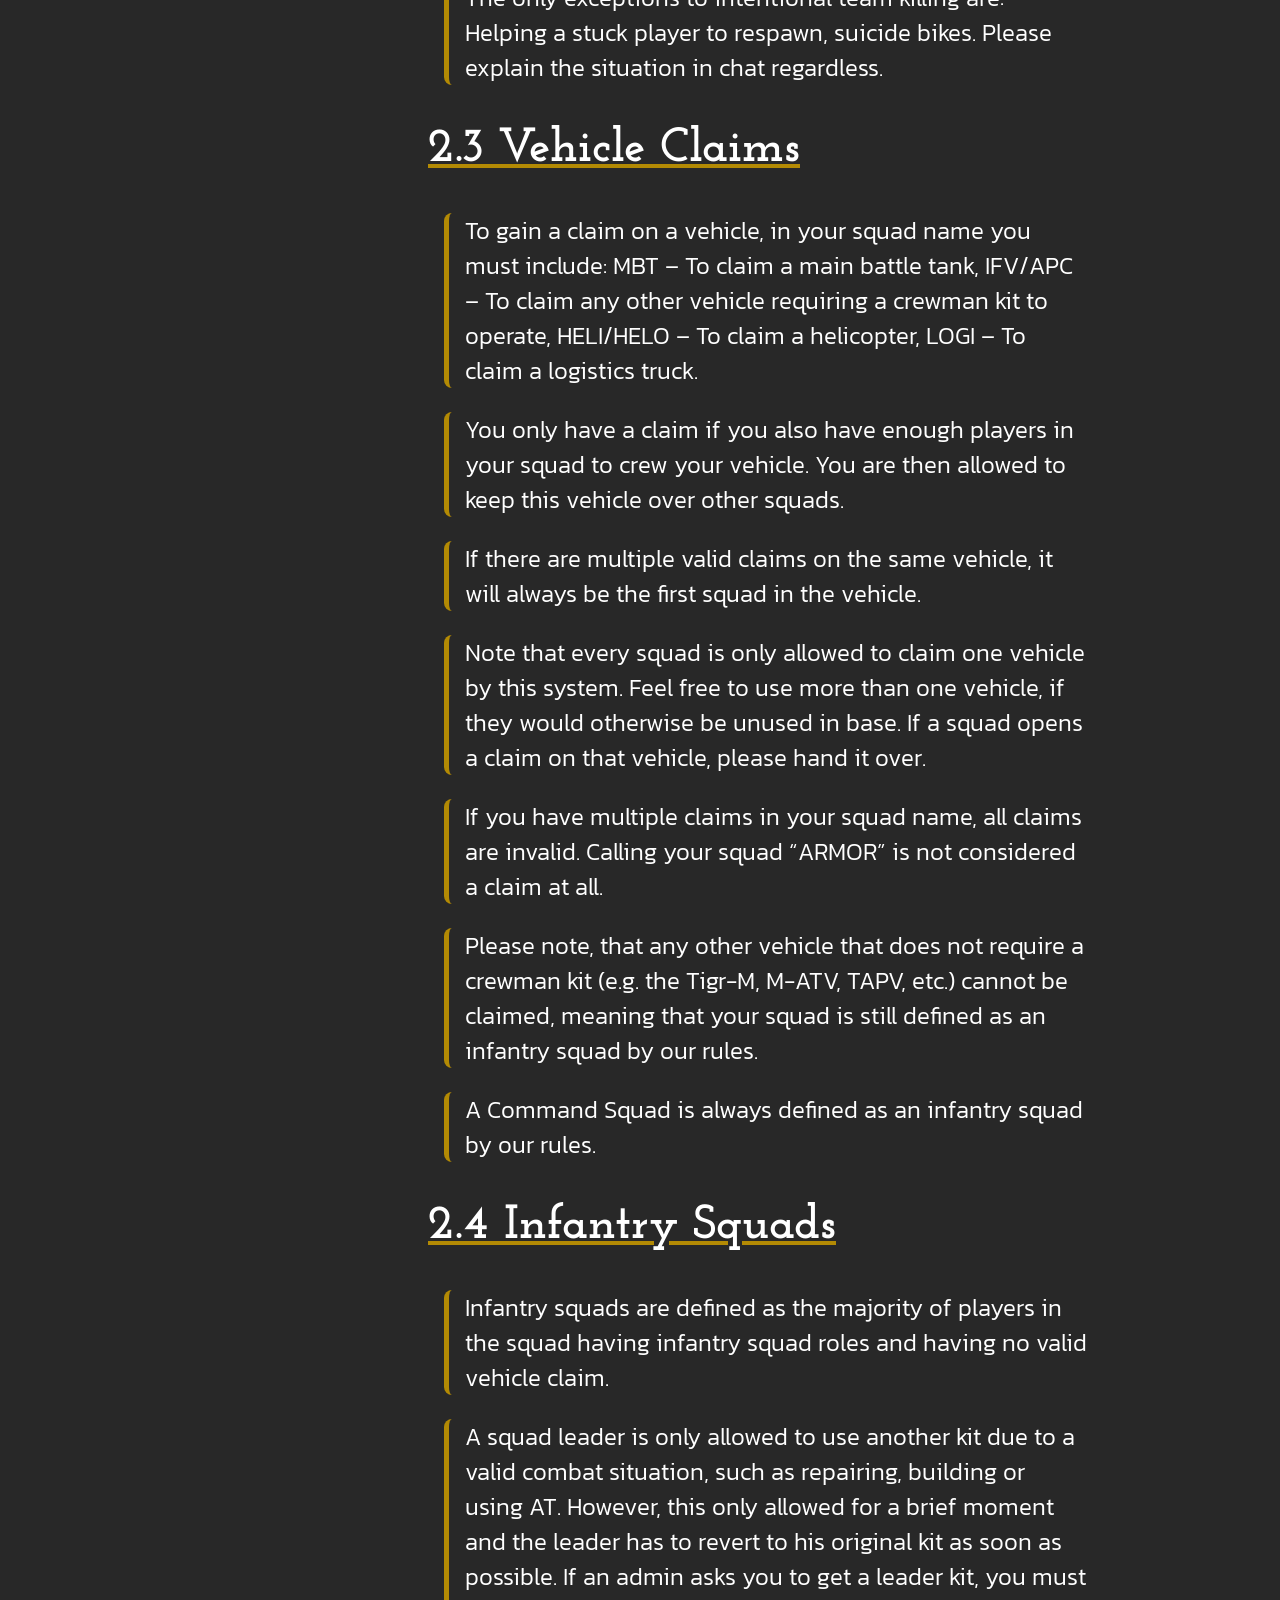
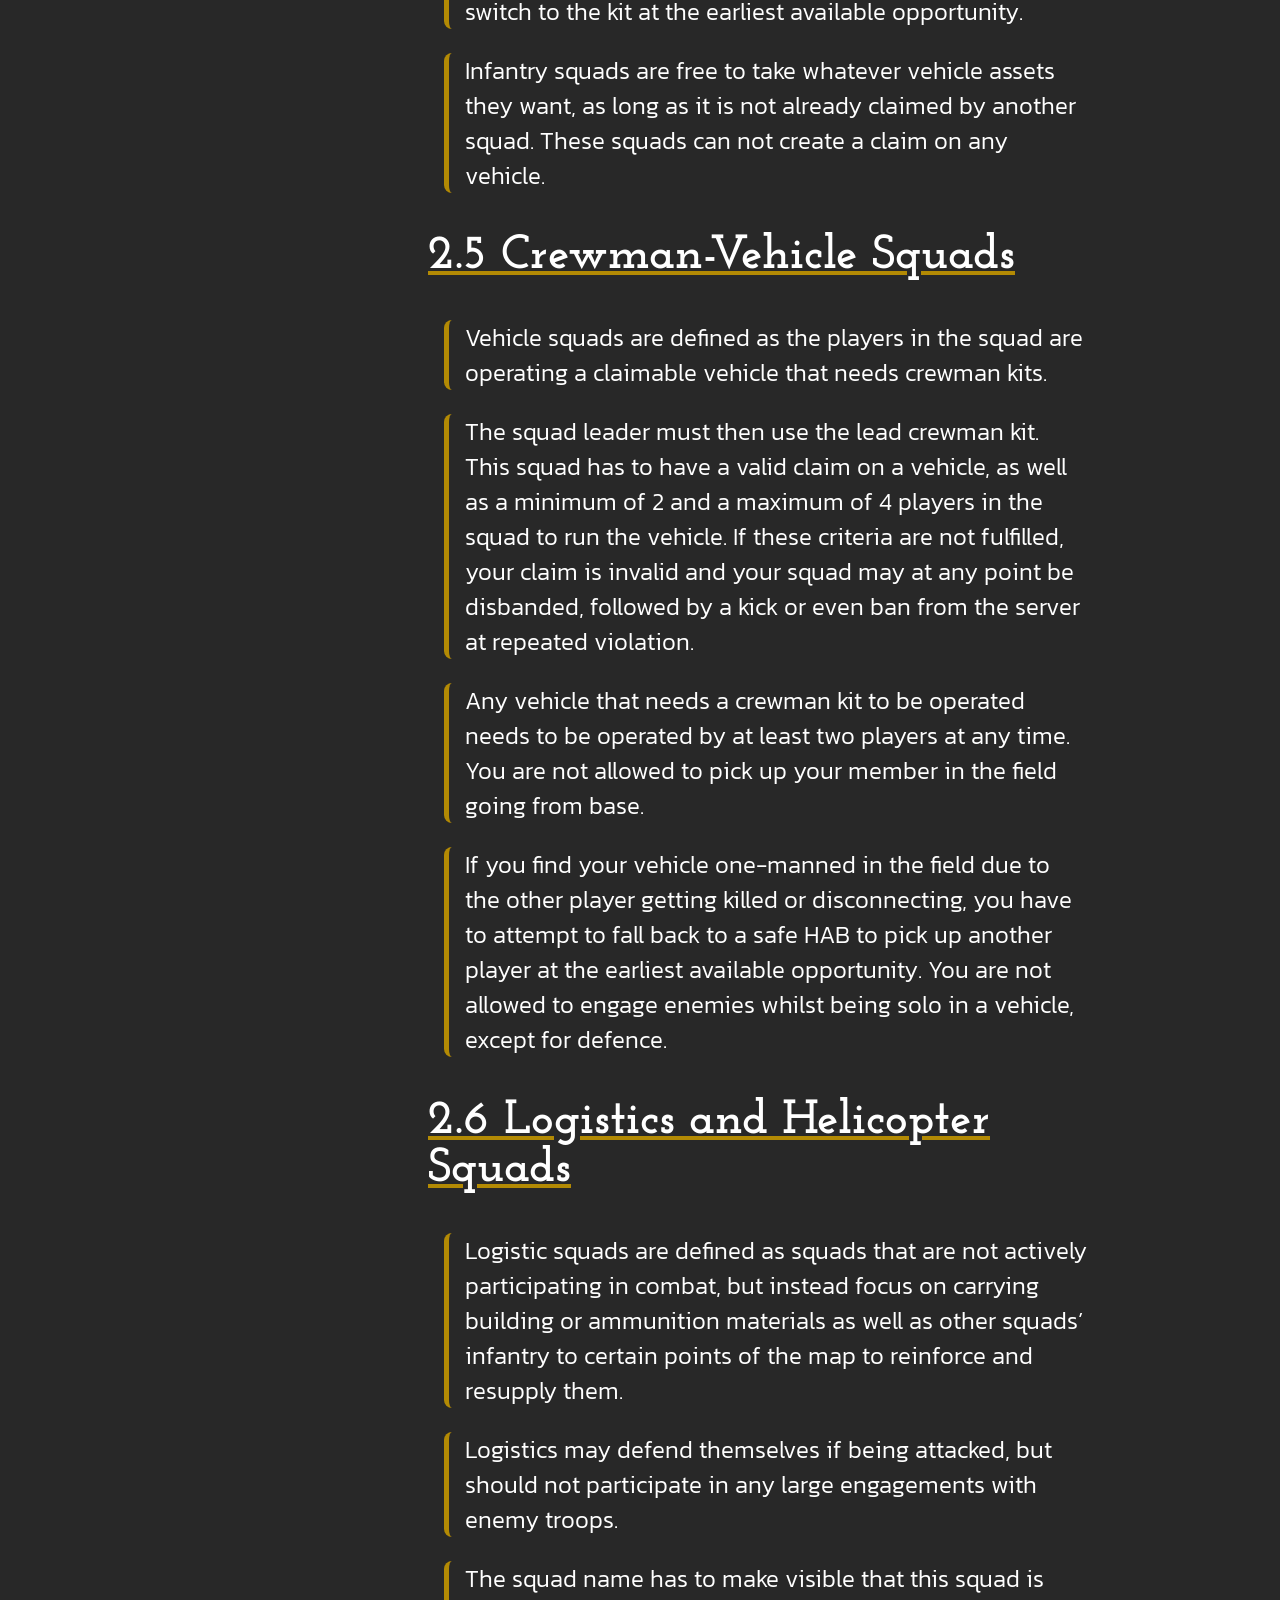
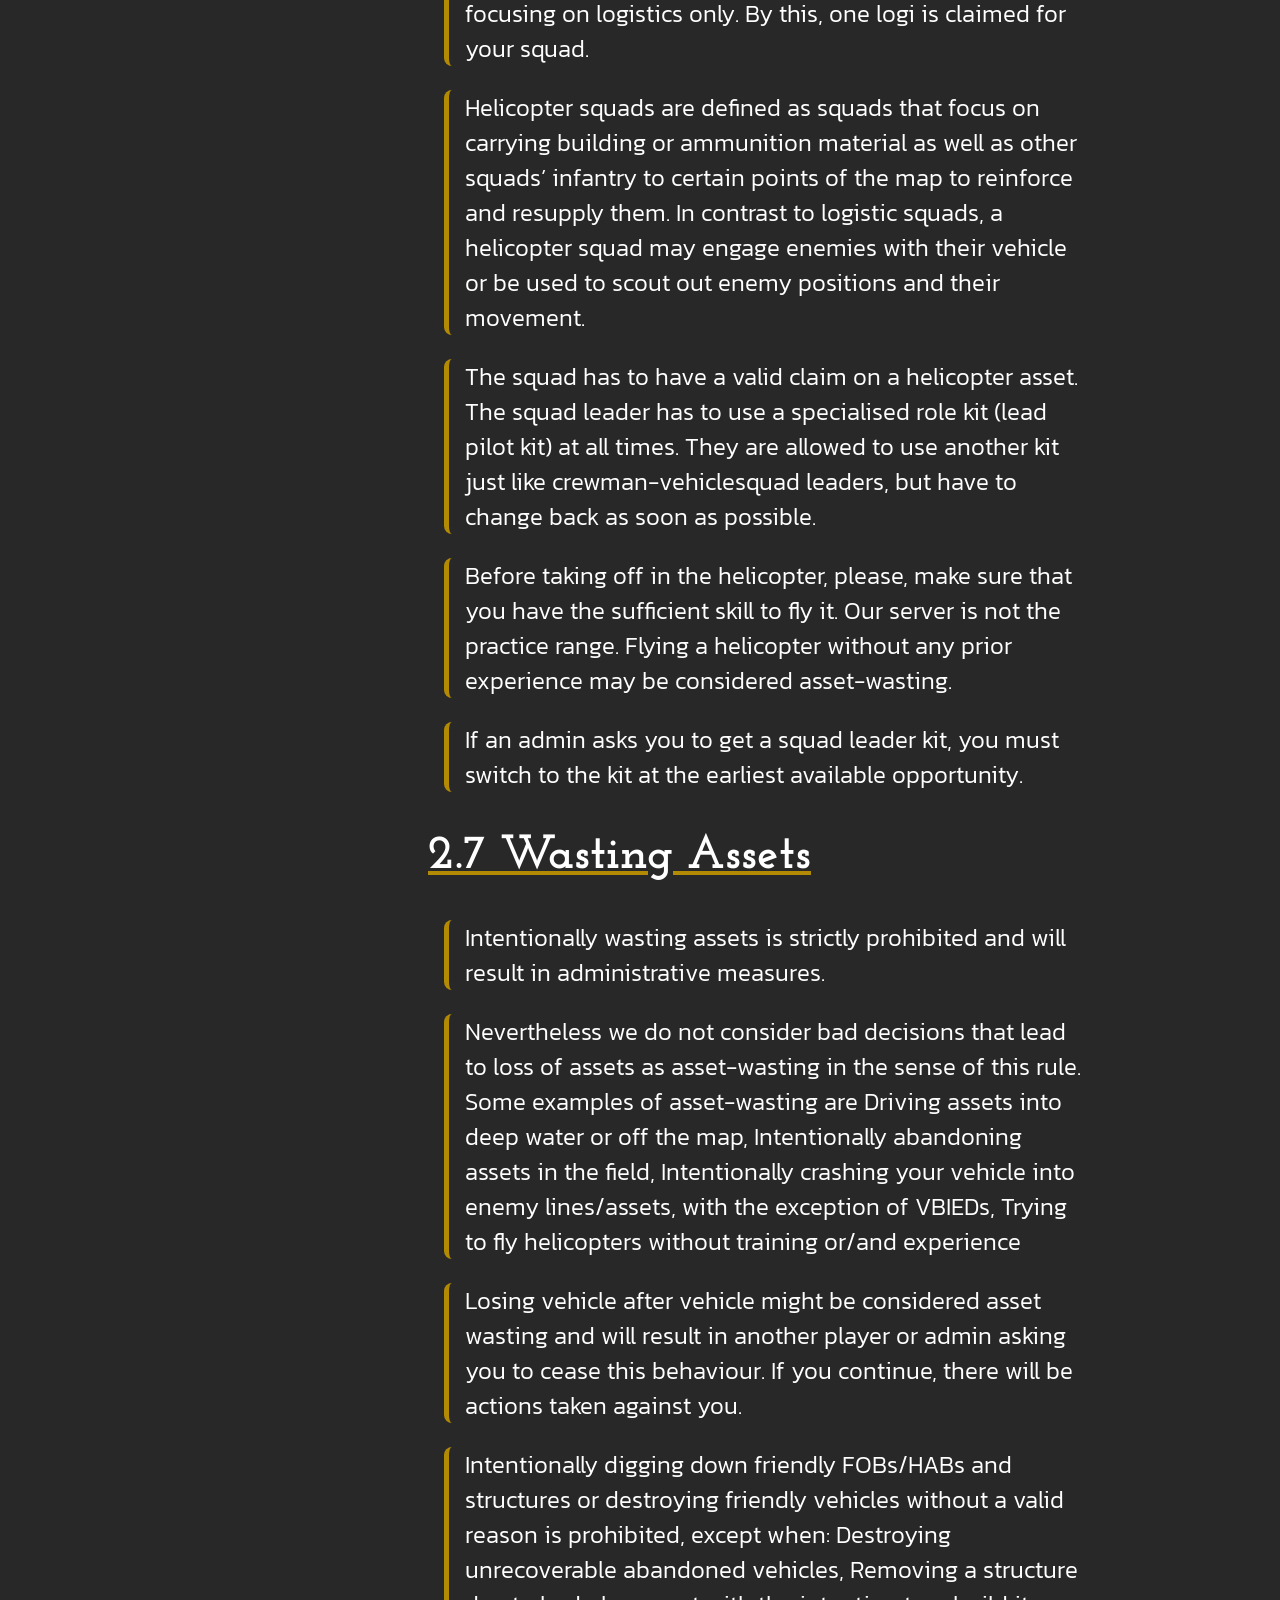
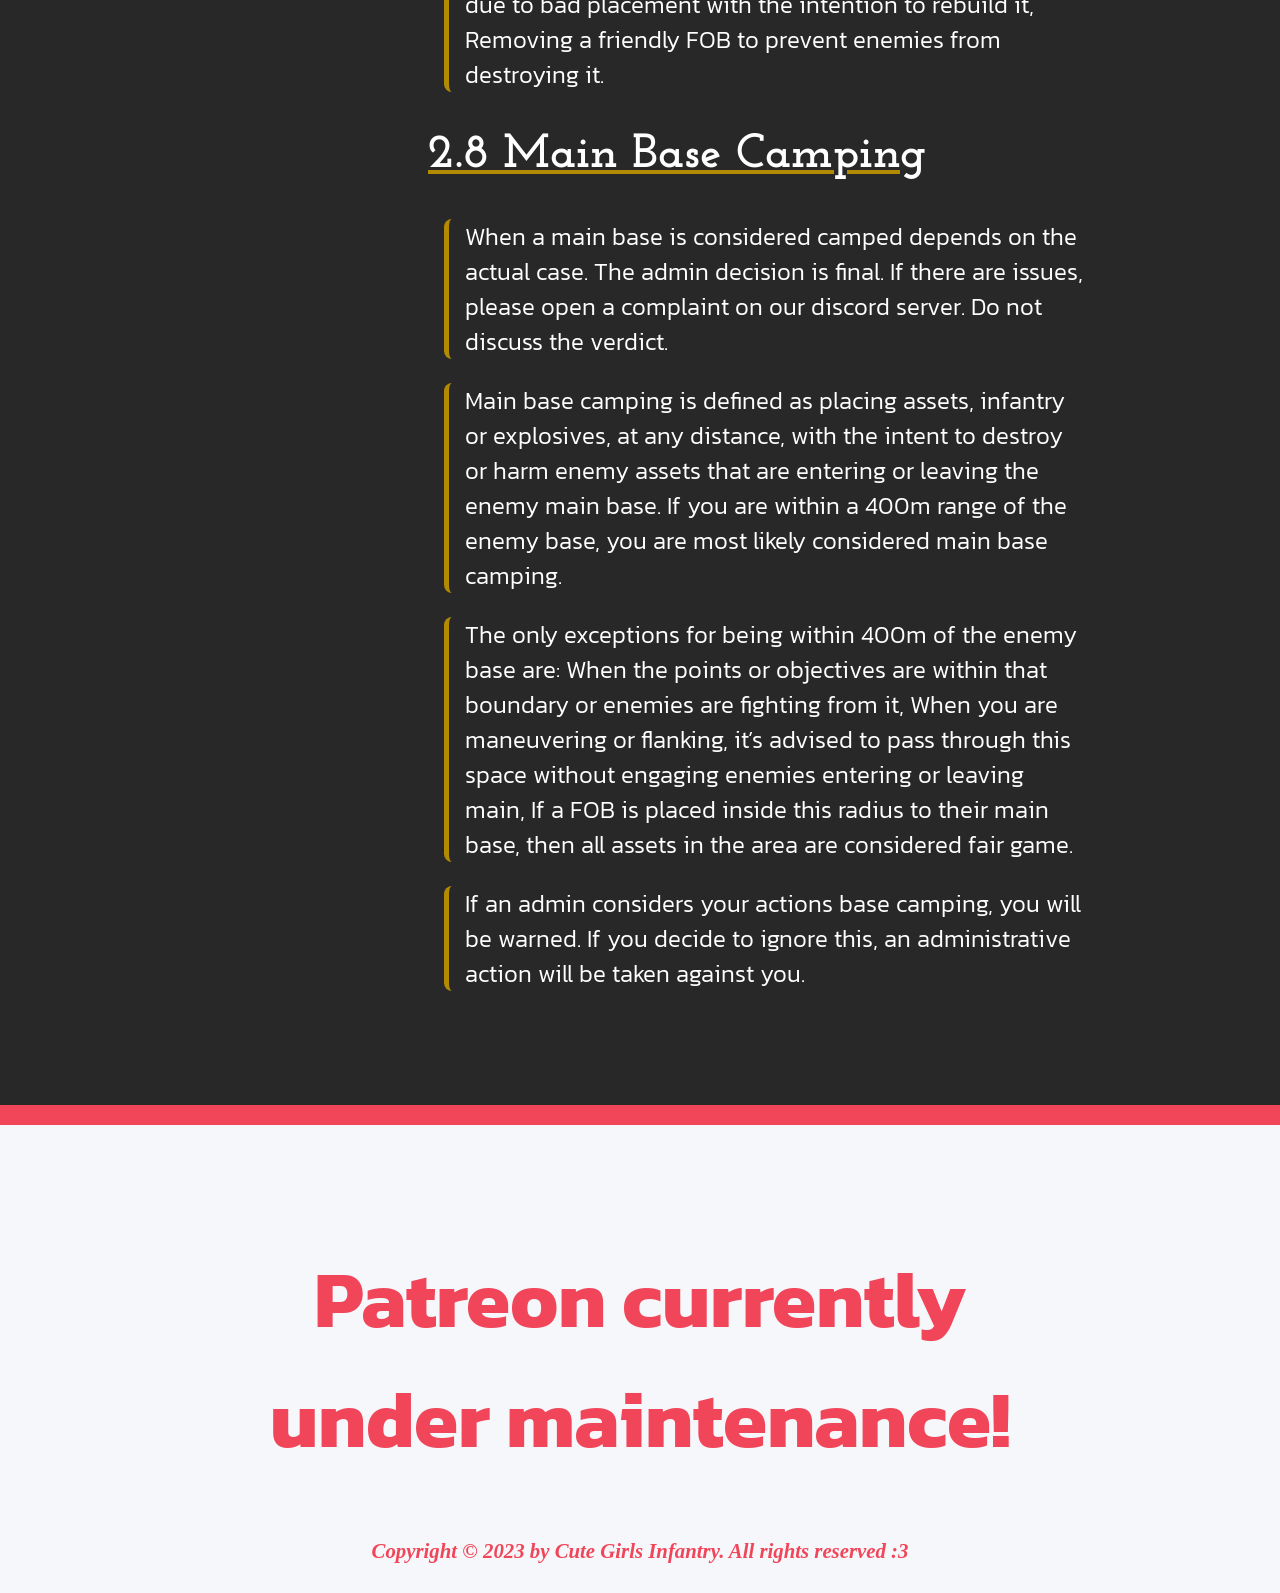
==== commit 9636a9ff: "Uwufied some text, testing out the cron autopull" ====
--- a/index.html
+++ b/index.html
@@ -13,9 +13,7 @@
 	<link rel="stylesheet" href="https://cdnjs.cloudflare.com/ajax/libs/font-awesome/4.7.0/css/font-awesome.min.css">
 	<link rel="preconnect" href="https://fonts.googleapis.com">
 	<link rel="preconnect" href="https://fonts.gstatic.com" crossorigin>
-	<link
-		href="https://fonts.googleapis.com/css2?family=Cardo:wght@400;700&family=Josefin+Slab:wght@100;200;300;400;500;600;700&family=Kanit:wght@100;200;300;400;500;600;700;800;900&display=swap"
-		rel="stylesheet">
+	<link href="https://fonts.googleapis.com/css2?family=Balsamiq+Sans:wght@400;700&family=Cardo:wght@400;700&family=Delicious+Handrawn&family=Josefin+Slab:wght@100;200;300;400;500;600;700&family=Kanit:wght@100;200;300;400;500;600;700;800;900&display=swap" rel="stylesheet">
 	<script src="script.js"></script>
 </head>
 
@@ -55,9 +53,13 @@
 
 		<div id='About_Section' class='main-section'>
 			<h1>Who are we?</h1>
-			<p>We are a growing community</p>
 			<div class="about-container">
-				<p></p>
+				<p>
+					Welcome to Cute Girls Infantry! We are a tight-knit and energetic gaming community established by a small group of friends in June 2022. Our mission? To have an absolute blast playing our favourite games while spreading <span class="uwufied">UwU</span> vibes across the internet!
+				</p>
+				<p>
+					At CGI, we play a variety of games like Squad, Barotrauma, Project Zomboid or Escape from Tarkov. And guess what? We also host our own server on Squad, so you can expect plenty of great fun at a moments notice :3 Plus, our active Discord server keeps the conversation and camaraderie going strong, even when we're not in game.
+				</p>
 			</div>
 		</div>
 
--- a/style.css
+++ b/style.css
@@ -59,6 +59,7 @@
 	flex-direction: row;
 	align-content: center;
 	margin-bottom: 20px;
+	width: 0px;
 }
 
 #ProgBar {
@@ -210,9 +211,25 @@
 	color: white;
 }
 
+.about-container > p {
+    font-size: 1.6rem;
+    font-family: "Kanit", "Tahoma";
+}
+
+.uwufied {
+    font-size: 1.8rem;
+    color: #ff6ab7;
+    font-family: "Balsamiq Sans", "Comic Sans MS";
+    font-weight: 400;
+
+    cursor: default;
+    transition: color 0.5s ease-in-out;
+}
+
 h1 {
 	font-size: 5rem;
-	font-family: "Kanit", "Tahoma"
+	font-family: "Kanit", "Tahoma";
+	margin-bottom: 0px;
 }
 
 .main-section > p {
@@ -221,7 +238,7 @@
 }
 
 #rule-agreement {
-	margin-top: -5rem;
+	margin-top: -2rem;
 	font-family: "Kanit", "Tahoma";
 	font-size: 2rem;
 	font-weight: 100;
@@ -291,4 +308,8 @@
 	15% {transform: rotate(-25deg);}
 	75% {transform: rotate(385deg);}
 	100% {transform: rotate(360deg);}
+}
+
+@keyframes uwuAnim {
+
 }
